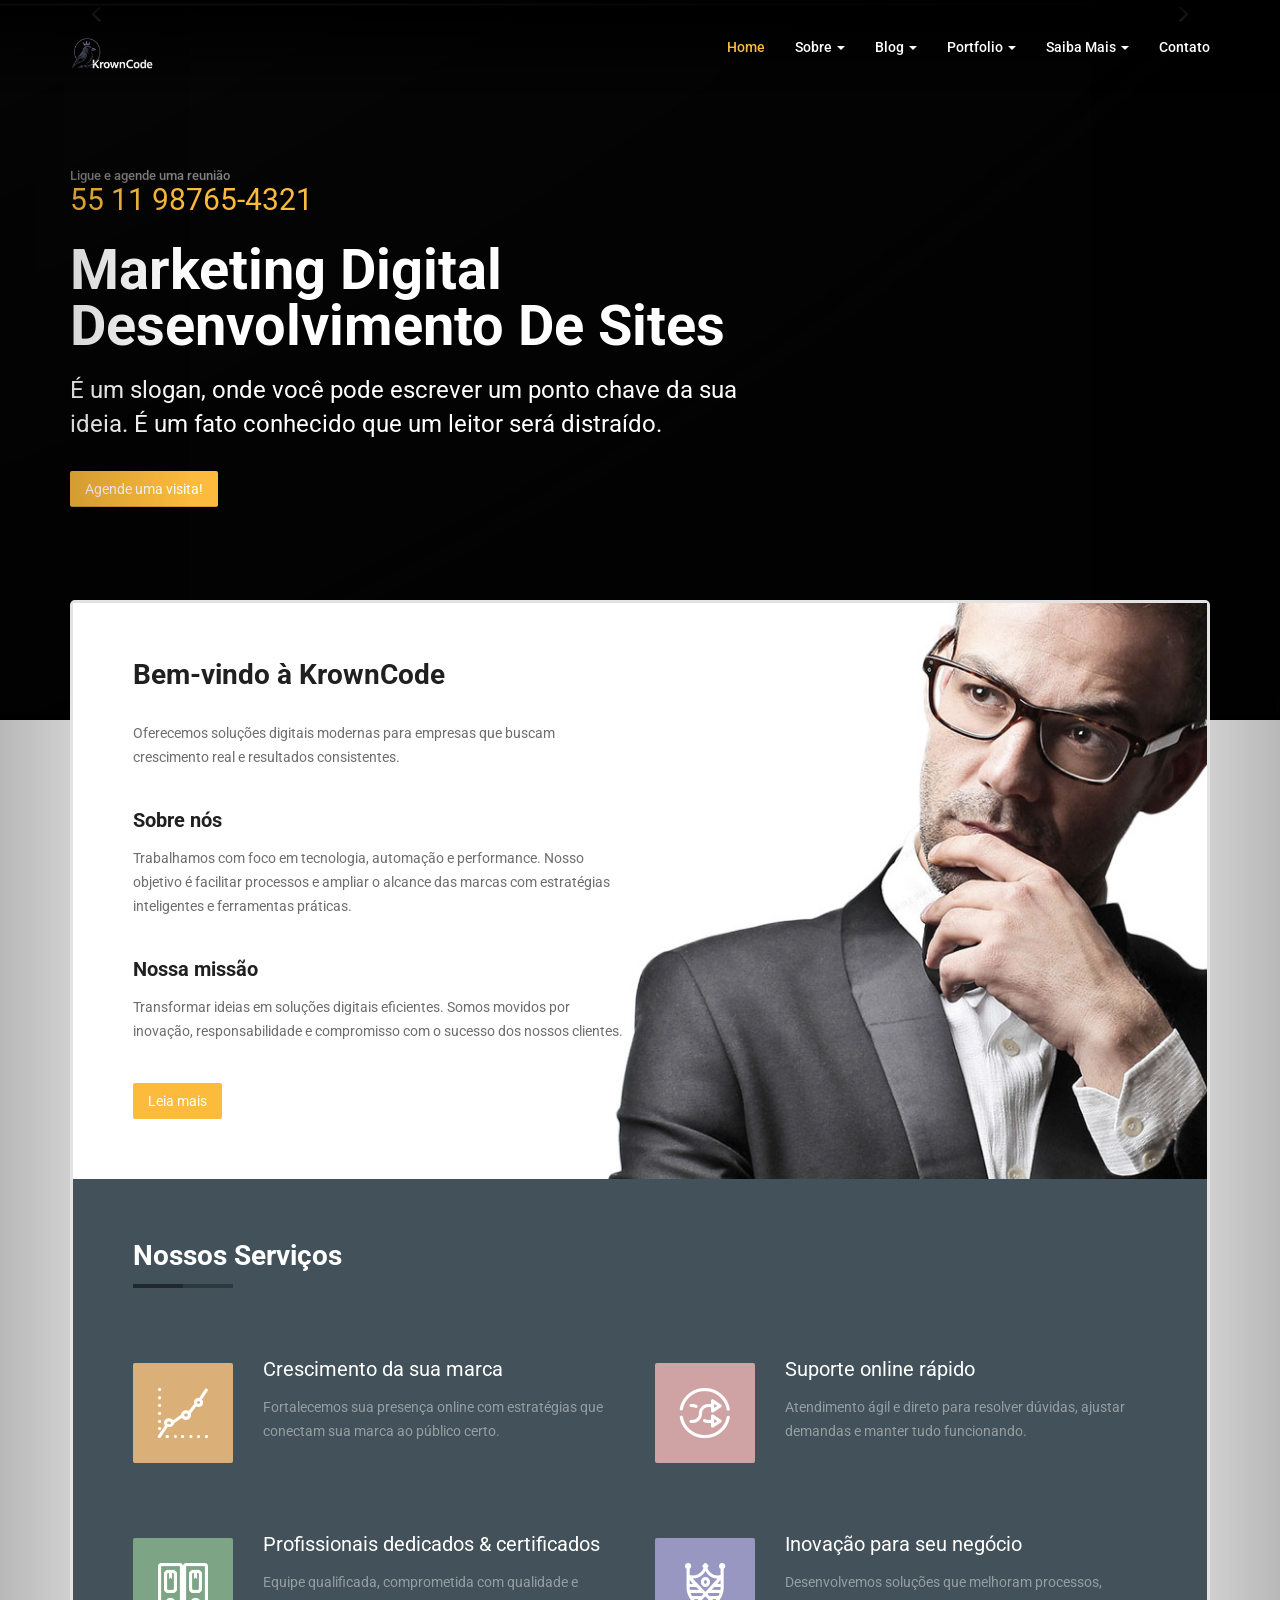
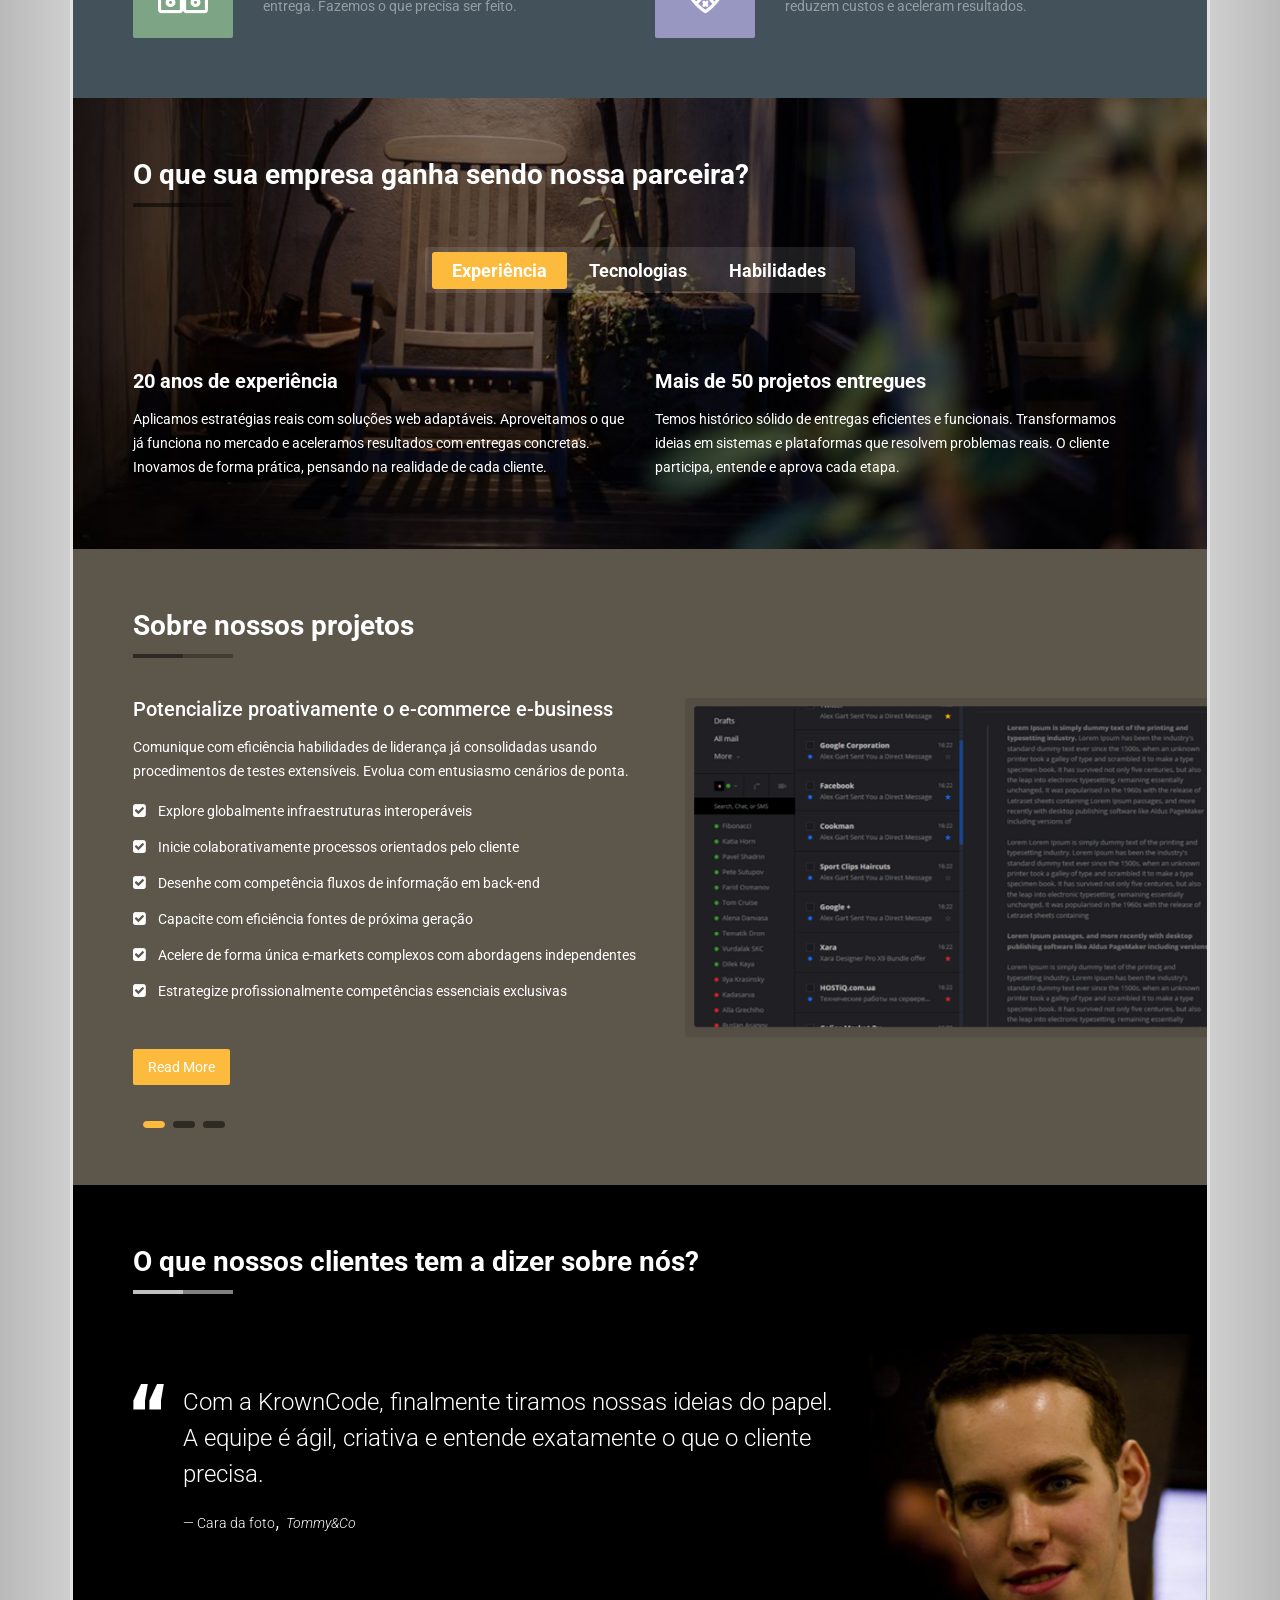
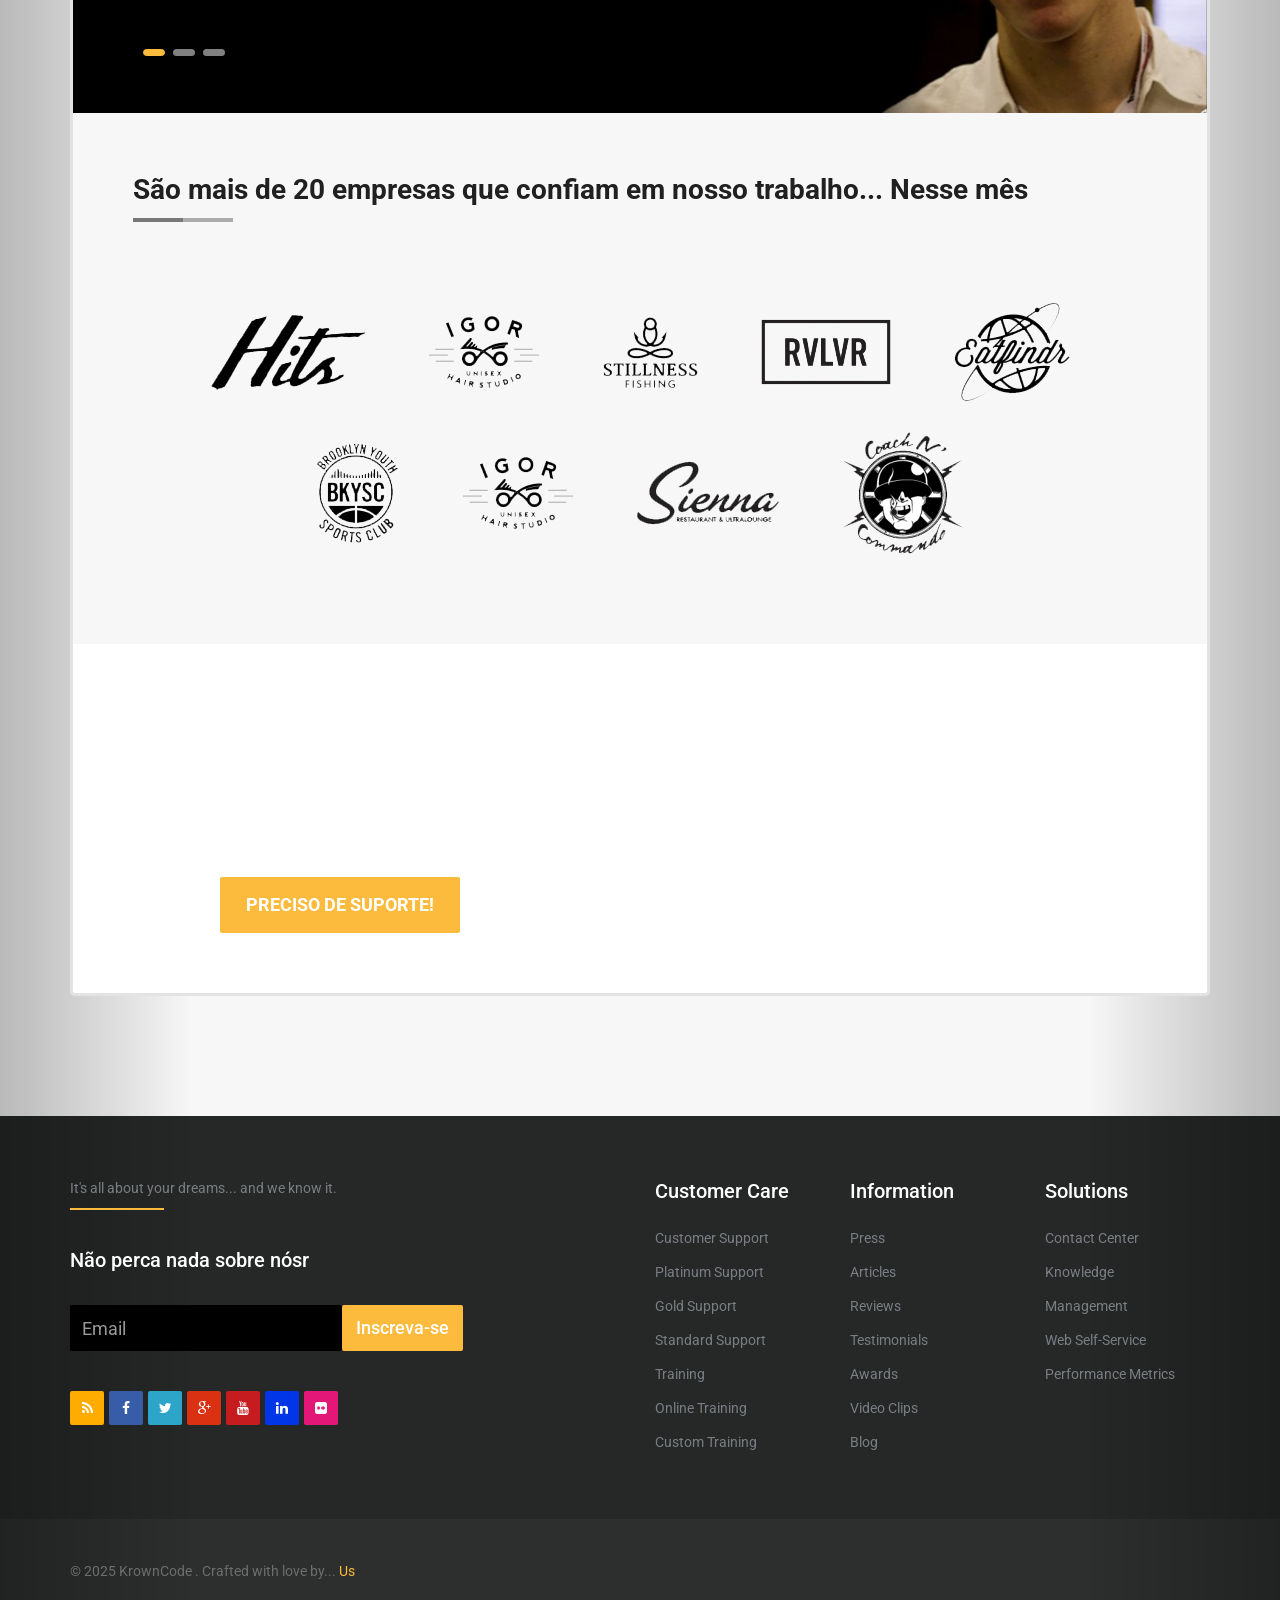
==== index.html @ 130c8750 "SomeThings" ====
<!DOCTYPE html>
<html lang="pt-br" class="no-js">

<head>
	<meta charset="utf-8">
	<meta http-equiv="X-UA-Compatible" content="IE=edge">
	<meta name="viewport" content="width=device-width, initial-scale=1">
	<meta name="description" content="">
	<meta name="author" content="">

	<title>KrownCode</title>
	<link rel="icon" type="image/png" href="img/logotop.ico">

	<!-- Bootstrap Core CSS -->
	<link href="css/bootstrap.min.css" rel="stylesheet">
	<!-- Web Fonts -->
	<link href='http://fonts.googleapis.com/css?family=Roboto:400,900,700,500,300' rel='stylesheet' type='text/css'>
	<!-- Flaticon CSS -->
	<link href="fonts/flaticon/flaticon.css" rel="stylesheet">
	<!-- font-awesome CSS -->
	<link href="css/font-awesome.min.css" rel="stylesheet">
	<!-- owl.carousel CSS -->
	<link href="owl-carousel/owl.carousel.css" rel="stylesheet">
	<link href="owl-carousel/owl.theme.css" rel="stylesheet">
	<!-- Offcanvas CSS -->
	<link href="css/hippo-off-canvas.css" rel="stylesheet">
	<!-- animate CSS -->
	<link href="css/animate.css" rel="stylesheet">
	<!-- Custom CSS -->
	<link href="css/style.css" rel="stylesheet">
	<!-- Responsive CSS -->
	<link href="css/responsive.css" rel="stylesheet">

	<script src="js/vendor/modernizr-2.8.1.min.js"></script>
	<!-- HTML5 Shim and Respond.js for IE8 support of HTML5 elements and media queries -->
	<!-- WARNING: Respond.js doesn't work if you view the page via file:// -->
	<!--[if lt IE 9]>
	    <script src="js/vendor/html5shim.js"></script>
	    <script src="js/vendor/respond.min.js"></script>
    <![endif]-->

</head>


<body>
	<div id="st-container" class="st-container">
		<div class="st-pusher">
			<div class="st-content">
				<div class="st-content-inner">
					<header>
						<nav class="navbar navbar-default navbar-fixed-top" role="navigation">
							<div class="container">
								<div class="navbar-header">
									<button type="button" class="navbar-toggle collapsed">
										<span class="sr-only">Toggle navigation</span>
										<span class="icon-bar"></span>
										<span class="icon-bar"></span>
										<span class="icon-bar"></span>
									</button>
									<!-- offcanvas-trigger-effects -->
									<h1 class="logo"><a class="navbar-brand" href="index.html"><img src="img/logo.png"
												alt=""></a></h1>
								</div>

								<!-- Collect the nav links, forms, and other content for toggling -->
								<div class="collapse navbar-collapse navbar-collapse">
									<ul class="nav navbar-nav navbar-right">
										<li class="active"><a href="index.html">Home</a></li>

										<li class="dropdown"><a href="#">Sobre <b class="caret"></b></a>
											<!-- submenu-wrapper -->
											<div class="submenu-wrapper submenu-wrapper-topbottom">
												<div class="submenu-inner  submenu-inner-topbottom">
													<ul class="dropdown-menu">
														<li><a href="about-us.html">Sobre nós</a></li>
													</ul>
												</div><!-- /.submenu-inner -->
											</div> <!-- /.submenu-wrapper -->
										</li>

										<li class="dropdown"><a href="#">Blog <b class="caret"></b></a>
											<!-- submenu-wrapper -->
											<div class="submenu-wrapper submenu-wrapper-topbottom">
												<div class="submenu-inner  submenu-inner-topbottom">
													<ul class="dropdown-menu">
														<li><a href="blog.html">Notícias</a></li>
														<li><a href="blog-single.html">Blog </a></li>
													</ul>
												</div><!-- /.submenu-inner -->
											</div> <!-- /.submenu-wrapper -->
										</li>

										<li class="dropdown"><a href="#">Portfolio <b class="caret"></b></a>
											<!-- submenu-wrapper -->
											<div class="submenu-wrapper submenu-wrapper-topbottom">
												<div class="submenu-inner  submenu-inner-topbottom">
													<ul class="dropdown-menu">
														<li><a href="portfolio-two.html">Nossos Projetos</a></li>
													</ul>
												</div><!-- /.submenu-inner -->
											</div> <!-- /.submenu-wrapper -->
										</li>


										<li class="dropdown"><a href="#">Saiba Mais <b class="caret"></b></a>
											<!-- submenu-wrapper -->
											<div class="submenu-wrapper submenu-wrapper-topbottom">
												<div class="submenu-inner  submenu-inner-topbottom">
													<ul class="dropdown-menu">
														<li><a href="job-page.html">Trabalhe Conosco</a></li>
														<li><a href="clients-page.html">Área do cliente</a></li>
														<li><a href="faq.html">Dúvidas Frequentes</a></li>
													</ul>
												</div><!-- /.submenu-inner -->
											</div> <!-- /.submenu-wrapper -->
										</li>
										<li><a href="contact.html">Contato</a></li>
									</ul>
								</div><!-- /.navbar-collapse -->
							</div><!-- /.container -->
						</nav>
					</header>


					<div id="x-corp-carousel" class="carousel slide hero-slide" data-ride="carousel">
						<!-- Indicators -->
						<ol class="carousel-indicators">
							<li data-target="#x-corp-carousel" data-slide-to="0" class="active"></li>
							<li data-target="#x-corp-carousel" data-slide-to="1"></li>
						</ol>

						<!-- Wrapper for slides -->
						<div class="carousel-inner" role="listbox">
							<div class="item active">
								<img src="img/slider-bg1.png" alt="Slide Principal">
								<!--Imagem do Slide-->

								<div class="container">
									<div class="carousel-caption">
										<small class="animated fadeIn">Ligue e agende uma reunião</small>
										<div class="phone animated lightSpeedIn">55 11 98765-4321</div>
										<h1 class="animated lightSpeedIn">Marketing digital <br>Desenvolvimento de sites
										</h1>

										<p class="lead animated lightSpeedIn">É um slogan, onde você pode escrever um
											ponto chave da sua ideia.
											É um fato conhecido que um leitor será distraído.</p>

										<a class="btn btn-primary animated lightSpeedIn" href="#">Agende uma visita!</a>
									</div>
									<!--.carousel-caption-->
								</div>
								<!--.container-->
							</div>
							<!--.item-->

							<div class="item">
								<img src="img/slider-bg2.png" alt="Slide Principal">
								<!--Imagem do Slide-->

								<div class="container">
									<div class="carousel-caption">

										<h1 class="animated bounceIn">Sistemas corporativos <br>Suporte dedicado</h1>

										<p class="lead animated bounceIn">É um slogan, onde você pode escrever um ponto
											chave da sua ideia.
											É um fato conhecido que um leitor será distraído.</p>
										<a class="btn btn-primary animated bounceIn" href="#">Agende uma visita!</a>
									</div>
									<!--.carousel-caption-->
								</div>
								<!--.container-->
							</div>
							<!--.item-->
						</div>


					</div>
					<!--.carousel-inner-->

					<!-- Controls -->
					<a class="left carousel-control" href="#x-corp-carousel" role="button" data-slide="prev">
						<i class="fa fa-angle-left" aria-hidden="true"></i>
						<span class="sr-only">Previous</span>
					</a>
					<a class="right carousel-control" href="#x-corp-carousel" role="button" data-slide="next">
						<i class="fa fa-angle-right" aria-hidden="true"></i>
						<span class="sr-only">Next</span>
					</a>
				</div>
				<!-- #x-corp-carousel-->


				<div class="container">
					<div class="content-wrapper">
						<section class="intro-wrapper">
							<div class="row">
								<div class="col-lg-6 col-md-8">
									<h2 class="wow fadeInDown">Bem-vindo à KrownCode</h2>
									<p class="wow fadeInDown">Oferecemos soluções digitais modernas para empresas
										que buscam crescimento real e resultados consistentes.</p>

									<h3 class="wow fadeInDown">Sobre nós</h3>
									<p class="wow fadeInDown">Trabalhamos com foco em tecnologia, automação e
										performance. Nosso objetivo é facilitar processos e ampliar o alcance das
										marcas com estratégias inteligentes e ferramentas práticas.</p>

									<h3 class="wow fadeInDown">Nossa missão</h3>
									<p class="wow fadeInDown">Transformar ideias em soluções digitais eficientes.
										Somos movidos por inovação, responsabilidade e compromisso com o sucesso dos
										nossos clientes.</p>

									<a class="btn btn-primary wow fadeInDown" href="#" role="button">Leia mais</a>
								</div>

								<div class="col-lg-6 col-md-4"></div>
							</div><!-- /.row -->
						</section><!-- /.intro-wrapper -->



						<section class="service-wrapper">
							<h2 class="section-title wow fadeInDown">Nossos Serviços</h2>
							<div class="row">
								<div class="col-md-6 wow fadeInRight">
									<div class="media">
										<a class="media-left" href="#">
											<span class="icon bg1 flaticon-increasing5"></span>
										</a>
										<div class="media-body">
											<h3 class="media-heading"><a href="#">Crescimento da sua marca</a></h3>
											<p>Fortalecemos sua presença online com estratégias que conectam sua
												marca ao público certo.</p>
										</div>
									</div>
								</div>

								<div class="col-md-6 wow fadeInRight">
									<div class="media">
										<a class="media-left" href="#">
											<span class="icon bg2 flaticon-syncing"></span>
										</a>
										<div class="media-body">
											<h3 class="media-heading"><a href="#">Suporte online rápido</a></h3>
											<p>Atendimento ágil e direto para resolver dúvidas, ajustar demandas e
												manter tudo funcionando.</p>
										</div>
									</div>
								</div>

								<div class="col-md-6 wow fadeInRight">
									<div class="media">
										<a class="media-left" href="#">
											<span class="icon bg3 flaticon-file24"></span>
										</a>
										<div class="media-body">
											<h3 class="media-heading"><a href="#">Profissionais dedicados &amp;
													certificados</a></h3>
											<p>Equipe qualificada, comprometida com qualidade e entrega. Fazemos o
												que precisa ser feito.</p>
										</div>
									</div>
								</div>

								<div class="col-md-6 wow fadeInRight">
									<div class="media">
										<a class="media-left" href="#">
											<span class="icon bg4 flaticon-royalty"></span>
										</a>
										<div class="media-body">
											<h3 class="media-heading"><a href="#">Inovação para seu negócio</a></h3>
											<p>Desenvolvemos soluções que melhoram processos, reduzem custos e
												aceleram resultados.</p>
										</div>
									</div>
								</div>
							</div>
						</section>


						<section class="advantages-wrapper">
							<h2 class="section-title wow fadeInDown">O que sua empresa ganha sendo nossa parceira?
							</h2>
							<div class="css-tab text-center">
								<!-- Abas -->
								<ul class="nav nav-tabs" role="tablist">
									<li class="active"><a href="#experiance" aria-controls="experiance" role="tab"
											data-toggle="tab">Experiência</a></li>
									<li><a href="#skills" aria-controls="skills" role="tab"
											data-toggle="tab">Tecnologias</a></li>
									<li><a href="#capabilities" aria-controls="capabilities" role="tab"
											data-toggle="tab">Habilidades</a></li>
								</ul>

								<!-- Conteúdo das Abas -->
								<div class="tab-content">
									<div role="tabpanel" class="tab-pane fade in active" id="experiance">
										<div class="row">
											<div class="col-sm-6 text-left experiance-tab-content wow fadeInLeft">
												<h3>20 anos de experiência</h3>
												<p>Aplicamos estratégias reais com soluções web adaptáveis.
													Aproveitamos o que já funciona no mercado e aceleramos
													resultados com entregas concretas. Inovamos de forma prática,
													pensando na realidade de cada cliente.</p>
											</div>

											<div class="col-sm-6 text-left experiance-tab-content wow fadeInRight">
												<h3>Mais de 50 projetos entregues</h3>
												<p>Temos histórico sólido de entregas eficientes e funcionais.
													Transformamos ideias em sistemas e plataformas que resolvem
													problemas reais. O cliente participa, entende e aprova cada
													etapa.</p>
											</div>
										</div>
									</div>

									<div role="tabpanel" class="tab-pane fade" id="skills">
										<div class="our-skill">
											<div class="row">
												<div class="col-md-3 col-sm-6">
													<div class="our-progress">
														<div class="chart" data-percent="73">
															<span class="percent">73</span>
														</div>
														<p>Integrações inteligentes</p>
													</div>
												</div>

												<div class="col-md-3 col-sm-6">
													<div class="our-progress">
														<div class="chart" data-percent="80">
															<span class="percent">80</span>
														</div>
														<p>Design responsivo</p>
													</div>
												</div>

												<div class="col-md-3 col-sm-6">
													<div class="our-progress">
														<div class="chart" data-percent="90">
															<span class="percent">90</span>
														</div>
														<p>Back-end robusto</p>
													</div>
												</div>

												<div class="col-md-3 col-sm-6">
													<div class="our-progress">
														<div class="chart" data-percent="70">
															<span class="percent">70</span>
														</div>
														<p>Automação de processos</p>
													</div>
												</div>
											</div>
										</div>
									</div>

									<div role="tabpanel" class="tab-pane fade" id="capabilities">
										<div class="row">
											<div class="col-md-6 col-xs-12 capability-tab-content">
												<div class="media">
													<div class="media-left">
														<img src="img/tab-capa-1.jpg" alt="">
													</div>
													<div class="media-body text-left">
														<h3 class="media-heading">Crescimento com soluções reais
														</h3>
														<p>Entregamos sistemas pensados para a realidade do seu
															negócio. Criamos soluções que otimizam tempo, reduzem
															erros e aumentam a produtividade.</p>
													</div>
												</div>
											</div>

											<div class="col-md-6 col-xs-12 capability-tab-content">
												<div class="media">
													<div class="media-left">
														<img src="img/tab-capa-2.jpg" alt="">
													</div>
													<div class="media-body text-left">
														<h3 class="media-heading">Resultados com tecnologia de
															verdade</h3>
														<p>Nossas entregas são voltadas para funcionalidade,
															segurança e facilidade de uso. Evitamos o supérfluo e
															focamos no que realmente faz diferença.</p>
													</div>
												</div>
											</div>
										</div>
									</div>
								</div>
							</div>
						</section>


						<section class="handover-wrapper">
							<h2 class="section-title wow fadeInDown">Sobre nossos projetos</h2>
							<div id="css-handover-carousel" class="carousel slide" data-ride="carousel">
								<!-- Indicators -->
								<ol class="carousel-indicators">
									<li data-target="#css-handover-carousel" data-slide-to="0" class="active"></li>
									<li data-target="#css-handover-carousel" data-slide-to="1"></li>
									<li data-target="#css-handover-carousel" data-slide-to="2"></li>
								</ol>

								<!-- Wrapper for slides -->
								<div class="carousel-inner" role="listbox">
									<div class="item active">
										<div class="row">
											<div class="col-md-6 col-md-push-6 wow fadeRight">
												<div class="handover-work-thumb">
													<img src="img/pr2.png" alt="">
												</div><!-- /.client-thumb -->
											</div><!-- /.col-md-6 -->

											<div class="col-md-6 col-md-pull-6 wow fadeInLeft">
												<div class="handover-project">
													<h3>Potencialize proativamente o e-commerce e-business</h3>
													<p>Comunique com eficiência habilidades de liderança já
														consolidadas usando procedimentos de testes extensíveis.
														Evolua com entusiasmo cenários de ponta.</p>

													<ul class="check-square">
														<li>Explore globalmente infraestruturas interoperáveis</li>
														<li>Inicie colaborativamente processos orientados pelo
															cliente</li>
														<li>Desenhe com competência fluxos de informação em back-end
														</li>
														<li>Capacite com eficiência fontes de próxima geração</li>
														<li>Acelere de forma única e-markets complexos com
															abordagens independentes</li>
														<li>Estrategize profissionalmente competências essenciais
															exclusivas</li>
													</ul>

													<a class="btn btn-primary" href="portfolio-single.html"
														role="button">Read More</a>
												</div><!-- /.handover-project -->
											</div><!-- /.col-md-6 -->
										</div><!-- /.row -->
									</div><!-- /.item -->
									<div class="item">
										<div class="row">
											<div class="col-md-6 col-md-push-6">
												<div class="handover-work-thumb">
													<img src="img/pr2.png" alt="">
												</div><!-- /.client-thumb -->
											</div><!-- /.col-md-6 -->

											<div class="col-md-6 col-md-pull-6">
												<div class="handover-project">
													<h3>Potencialize proativamente o e-commerce e-business</h3>
													<p>Comunique com eficiência habilidades de liderança já
														consolidadas usando procedimentos de testes extensíveis.
														Evolua com entusiasmo cenários de ponta.</p>

													<ul class="check-square">
														<li>Explore globalmente infraestruturas interoperáveis</li>
														<li>Inicie colaborativamente processos orientados pelo
															cliente</li>
														<li>Desenhe com competência fluxos de informação em back-end
														</li>
														<li>Capacite com eficiência fontes de próxima geração</li>
														<li>Acelere de forma única e-markets complexos com
															abordagens independentes</li>
														<li>Estrategize profissionalmente competências essenciais
															exclusivas</li>
													</ul>

													<a class="btn btn-primary" href="portfolio-single.html"
														role="button">Saiba Mais!</a>
												</div><!-- /.handover-project -->
											</div><!-- /.col-md-6 -->
										</div><!-- /.row -->
									</div><!-- /.item -->
									<div class="item">
										<div class="row">
											<div class="col-md-6 col-md-push-6">
												<div class="handover-work-thumb">
													<img src="img/pr2.png" alt="">
												</div><!-- /.client-thumb -->
											</div><!-- /.col-md-6 -->

											<div class="col-md-6 col-md-pull-6">
												<div class="handover-project">
													<h3>Potencialize proativamente o e-commerce e-business</h3>
													<p>Comunique com eficiência habilidades de liderança já
														consolidadas usando procedimentos de testes extensíveis.
														Evolua com entusiasmo cenários de ponta.</p>

													<ul class="check-square">
														<li>Explore globalmente infraestruturas interoperáveis</li>
														<li>Inicie colaborativamente processos orientados pelo
															cliente</li>
														<li>Desenhe com competência fluxos de informação em back-end
														</li>
														<li>Capacite com eficiência fontes de próxima geração</li>
														<li>Acelere de forma única e-markets complexos com
															abordagens independentes</li>
														<li>Estrategize profissionalmente competências essenciais
															exclusivas</li>
													</ul>

													<a class="btn btn-primary" href="portfolio-single.html"
														role="button">Saiba mais!</a>
												</div><!-- /.handover-project -->
											</div><!-- /.col-md-6 -->
										</div><!-- /.row -->
									</div><!-- /.item -->
								</div><!-- /.carousel-inner -->
							</div><!-- /.carousel -->
						</section>


						<section class="testimonial-wrapper">
							<h2 class="section-title wow fadeInDown">O que nossos clientes tem a dizer sobre nós?
							</h2>
							<div id="css-testimonial-carousel" class="carousel slide" data-ride="carousel">
								<!-- Indicators -->
								<ol class="carousel-indicators">
									<li data-target="#css-testimonial-carousel" data-slide-to="0" class="active">
									</li>
									<li data-target="#css-testimonial-carousel" data-slide-to="1"></li>
									<li data-target="#css-testimonial-carousel" data-slide-to="2"></li>
								</ol>

								<!-- Wrapper for slides -->
								<div class="carousel-inner">
									<div class="item active">
										<div class="row">
											<div class="col-md-8 col-sm-7 wow fadeInLeft">
												<div class="client-testimonial">
													<p>Com a KrownCode, finalmente tiramos nossas ideias do papel. A
														equipe é ágil, criativa e entende exatamente o que o cliente
														precisa.</p>
													<span class="client-name">Cara da foto</span>, <span
														class="client-org">Tommy&Co</span>
												</div>
											</div><!-- /.col-md-8 -->
											<div class="col-md-4 col-sm-5 wow fadeInRight">
												<div class="client-thumb">
													<img src="img/tm-4.jpg" alt="">
												</div><!-- /.client-thumb -->
											</div><!-- /.col-md-4 -->
										</div><!-- /.row -->
									</div><!-- /.item -->
									<div class="item">
										<div class="row">
											<div class="col-md-8 col-sm-7">
												<div class="client-testimonial">
													<p>Com a KrownCode, finalmente tiramos nossas ideias do papel. A
														equipe é ágil, criativa e entende exatamente o que o cliente
														precisa.</p>
													<span class="client-name">Cara da foto</span>, <span
														class="client-org">Casasbahia</span>
												</div>
											</div><!-- /.col-md-8 -->
											<div class="col-md-4 col-sm-5">
												<div class="client-thumb">
													<img src="img/tm-4.jpg" alt="">
												</div><!-- /.client-thumb -->
											</div><!-- /.col-md-4 -->
										</div><!-- /.row -->
									</div><!-- /.item -->
									<div class="item">
										<div class="row">
											<div class="col-md-8 col-sm-7">
												<div class="client-testimonial">
													<p>Com a KrownCode, finalmente tiramos nossas ideias do papel. A
														equipe é ágil, criativa e entende exatamente o que o cliente
														precisa.</p>
													<span class="client-name">Cara da foto</span>, <span
														class="client-org">Tamarindos 123</span>
												</div>
											</div><!-- /.col-md-8 -->
											<div class="col-md-4 col-sm-5">
												<div class="client-thumb">
													<img src="img/tm-4.jpg" alt="">
												</div><!-- /.client-thumb -->
											</div><!-- /.col-md-4 -->
										</div><!-- /.row -->
									</div><!-- /.item -->
								</div><!-- /.carousel-inner -->
							</div><!-- /.carousel -->
						</section><!-- /.testimonial-wrapper -->


						<section class="trusted-client-wrapper">
							<h2 class="section-title wow fadeInDown">São mais de 20 empresas que confiam em nosso
								trabalho... Nesse mês</h2>
							<ul class="partner-logo">
								<li class="wow zoomIn"><a href="#"><img src="img/partner/partner-logo-1.png" alt=""></a>
								</li>
								<li class="wow zoomIn"><a href="#"><img src="img/partner/partner-logo-2.png" alt=""></a>
								</li>
								<li class="wow zoomIn"><a href="#"><img src="img/partner/partner-logo-3.png" alt=""></a>
								</li>
								<li class="wow zoomIn"><a href="#"><img src="img/partner/partner-logo-4.png" alt=""></a>
								</li>
								<li class="wow zoomIn"><a href="#"><img src="img/partner/partner-logo-5.png" alt=""></a>
								</li>
								<li class="wow zoomIn"><a href="#"><img src="img/partner/partner-logo-6.png" alt=""></a>
								</li>
								<li class="wow zoomIn"><a href="#"><img src="img/partner/partner-logo-7.png" alt=""></a>
								</li>
								<li class="wow zoomIn"><a href="#"><img src="img/partner/partner-logo-8.png" alt=""></a>
								</li>
								<li class="wow zoomIn"><a href="#"><img src="img/partner/partner-logo-9.png" alt=""></a>
								</li>
							</ul>
						</section>



						<section class="support-wrapper">
							<div class="row">
								<div class="col-lg-8 col-lg-offset-1">
									<h2 class="wow fadeInDown">Suporte 24/7 aos nossos sistemas e sites</h2>
									<p class="wow fadeInDown">Não, você não está sozinho, muito menos seu negócio.
										Aproveite o final de semana, noite, feriado, enquanto nós trabalhamos para
										ter a certeza de que tudo irá funcionar a todo vapor, á todo momento.</p>

									<a class="btn btn-primary btn-lg wow fadeInDown" href="#">Preciso de
										suporte!</a>
								</div>
							</div>
						</section>
					</div><!-- /.content-wrapper -->
				</div><!-- /.container -->


				<section class="footer-widget-wrapper">
					<div class="container">
						<div class="row">
							<div class="col-md-6 col-sm-12">
								<div class="footer-widget">
									<p class="subcsribe-text wow fadeInDown">It's all about your dreams... and we
										know it.</p>

									<h3 class="wow fadeInDown">Não perca nada sobre nósr</h3>

									<form class="wow fadeInDown">
										<div class="form-group">
											<label class="sr-only" for="exampleInputEmail1">Seu E-mail</label>
											<input type="email" class="form-control" id="exampleInputEmail1"
												placeholder="Email">
										</div>
										<button type="submit" class="btn btn-primary">Inscreva-se</button>
									</form>

									<div class="social-link wow fadeInDown">
										<ul>
											<li><a href="#"><i class="fa fa-rss"></i></a></li>
											<li><a href="#"><i class="fa fa-facebook"></i></a></li>
											<li><a href="#"><i class="fa fa-twitter"></i></a></li>
											<li><a href="#"><i class="fa fa-google-plus"></i></a></li>
											<li><a href="#"><i class="fa fa-youtube"></i></a></li>
											<li><a href="#"><i class="fa fa-linkedin"></i></a></li>
											<li><a href="#"><i class="fa fa-flickr"></i></a></li>
										</ul>
									</div>
								</div><!-- /.footer-widget -->
							</div><!-- /.col-md-6 -->
							<div class="col-md-2 col-sm-4 col-xs-4">
								<div class="footer-widget">
									<h3 class="wow fadeInDown">Customer Care</h3>
									<ul class="wow fadeInDown">
										<li><a href="#">Customer Support</a></li>
										<li><a href="#">Platinum Support</a></li>
										<li><a href="#">Gold Support</a></li>
										<li><a href="#">Standard Support</a></li>
										<li><a href="#">Training</a></li>
										<li><a href="#">Online Training</a></li>
										<li><a href="#">Custom Training</a></li>
									</ul>
								</div><!-- /.footer-widget -->
							</div><!-- /.col-md-2 -->
							<div class="col-md-2 col-sm-4 col-xs-4">
								<div class="footer-widget">
									<h3 class="wow fadeInDown">Information</h3>
									<ul class="wow fadeInDown">
										<li><a href="#">Press</a></li>
										<li><a href="#">Articles</a></li>
										<li><a href="#">Reviews</a></li>
										<li><a href="#">Testimonials</a></li>
										<li><a href="#">Awards</a></li>
										<li><a href="#">Video Clips</a></li>
										<li><a href="#">Blog</a></li>
									</ul>
								</div><!-- /.footer-widget -->
							</div><!-- /.col-md-2 -->
							<div class="col-md-2 col-sm-4 col-xs-4">
								<div class="footer-widget">
									<h3 class="wow fadeInDown">Solutions</h3>
									<ul class="wow fadeInDown">
										<li><a href="#">Contact Center</a></li>
										<li><a href="#">Knowledge</a></li>
										<li><a href="#">Management</a></li>
										<li><a href="#">Web Self-Service</a></li>
										<li><a href="#">Performance Metrics</a></li>
									</ul>
								</div><!-- /.footer-widget -->
							</div><!-- /.col-md-2 -->
						</div><!-- /.row -->
					</div><!-- /.container -->
				</section>


				<footer class="footer-wrapper">
					<div class="container">
						<div class="row">
							<div class="col-md-12">
								<div class="copyright wow fadeInDown">
									<p> &copy; 2025 KrownCode . Crafted with love by... <a
											href="http://www.krowncode.com.br/">Us</a> </p>
								</div><!-- /.copyright -->
							</div><!-- /.col-md-12 -->
						</div><!-- /.row -->
					</div><!-- /.container -->
				</footer>
			</div> <!-- .st-content-inner -->
		</div> <!-- .st-content -->
	</div> <!-- .st-pusher -->


	<!-- ======== OFFCANVAS MENU ========= -->
	<div class="offcanvas-menu offcanvas-effect visible-xs">
		<button type="button" class="close" aria-hidden="true" data-toggle="offcanvas"
			id="off-canvas-close-btn">&times;</button>
		<h3>Menu</h3>
		<div>
			<div>
				<ul>
					<li><a href="#">Home</a>
						<ul>
							<li class="active"><a href="index.html"><i class="fa fa-home"></i> Home Style One</a>
							</li>
						</ul>
					</li>

					<li><a href="#">Sobre</a>
						<ul>
							<li><a href="about-us.html"><i class="fa fa-life-ring"></i> About Us</a></li>
						</ul>
					</li>

					<li><a href="#">Blog</a>
						<ul>
							<li><a href="blog.html"><i class="fa fa-pencil-square-o"></i> Blog Notícias</a></li>
							<li><a href="blog-single.html"><i class="fa fa-pencil"></i>Artigos</a></li>
						</ul>
					</li>

					<li><a href="#">Portfolio</a>
						<ul>
							<li><a href="portfolio-two.html"><i class="fa fa-magic"></i>Projetos</a></li>
						</ul>
					</li>


					<li><a href="#">Saiba Mais</a>
						<ul>
							<li><a href="job-page.html"><i class="fa fa-briefcase"></i>Trabalhe conosco</a></li>
							<li><a href="clients-page.html"><i class="fa fa-coffee"></i>Área do cliente</a></li>
							<li><a href="faq.html"><i class="fa fa-question-circle"></i>Perguntas Frequentes</a>
							</li>
						</ul>
					</li>


					<li><a href="#">Contact</a>
						<ul>
							<li><a href="contact.html"><i class="fa fa-envelope-o"></i> Contact</a></li>
						</ul>
					</li>
				</ul>
			</div>
		</div>
	</div><!-- .offcanvas-menu -->
	</div><!-- /st-container -->


	<!-- Preloader -->
	<div id="preloader">
		<div id="status">
			<div class="status-mes"></div>
		</div>
	</div>



	<!-- jQuery -->
	<script src="js/jquery.js"></script>
	<!-- Bootstrap Core JavaScript -->
	<script src="js/bootstrap.min.js"></script>
	<!-- wow.min.js -->
	<script src="js/wow.min.js"></script>
	<!-- owl-carousel -->
	<script src="owl-carousel/owl.carousel.min.js"></script>
	<!-- smoothscroll -->
	<script src="js/smoothscroll.js"></script>
	<!-- Offcanvas Menu -->
	<script src="js/hippo-offcanvas.js"></script>
	<!-- easypiechart -->
	<script src="js/jquery.easypiechart.min.js"></script>
	<!-- Scrolling Nav JavaScript -->
	<script src="js/jquery.easing.min.js"></script>
	<!-- Magnific-popup -->
	<script src="js/jquery.magnific-popup.min.js"></script>
	<!-- Shuffle.min js -->
	<script src="js/jquery.shuffle.min.js"></script>
	<!-- Custom Script -->
	<script src="js/scripts.js"></script>
</body>

</html>
---- fonts/flaticon/flaticon.css ----
@font-face {
	font-family: "Flaticon";
	src: url("flaticon.eot");
	src: url("flaticon.eot#iefix") format("embedded-opentype"),
	url("flaticon.woff") format("woff"),
	url("flaticon.ttf") format("truetype"),
	url("flaticon.svg") format("svg");
	font-weight: normal;
	font-style: normal;
}
[class^="flaticon-"]:before, [class*=" flaticon-"]:before,
[class^="flaticon-"]:after, [class*=" flaticon-"]:after {   
	font-family: Flaticon;
        font-size: 20px;
font-style: normal;
}.flaticon-amplified:before {
	content: "\e000";
}
.flaticon-arrow434:before {
	content: "\e001";
}
.flaticon-arrow435:before {
	content: "\e002";
}
.flaticon-arrow436:before {
	content: "\e003";
}
.flaticon-arrow437:before {
	content: "\e004";
}
.flaticon-arrowhead4:before {
	content: "\e005";
}
.flaticon-audio28:before {
	content: "\e006";
}
.flaticon-battery74:before {
	content: "\e007";
}
.flaticon-big80:before {
	content: "\e008";
}
.flaticon-big81:before {
	content: "\e009";
}
.flaticon-blank20:before {
	content: "\e00a";
}
.flaticon-camera43:before {
	content: "\e00b";
}
.flaticon-cassette7:before {
	content: "\e00c";
}
.flaticon-cinema13:before {
	content: "\e00d";
}
.flaticon-circular45:before {
	content: "\e00e";
}
.flaticon-circular46:before {
	content: "\e00f";
}
.flaticon-circular47:before {
	content: "\e010";
}
.flaticon-circular48:before {
	content: "\e011";
}
.flaticon-circular49:before {
	content: "\e012";
}
.flaticon-circular50:before {
	content: "\e013";
}
.flaticon-cloud102:before {
	content: "\e014";
}
.flaticon-cloudy12:before {
	content: "\e015";
}
.flaticon-coffee17:before {
	content: "\e016";
}
.flaticon-cogwheel8:before {
	content: "\e017";
}
.flaticon-compact8:before {
	content: "\e018";
}
.flaticon-compass39:before {
	content: "\e019";
}
.flaticon-connected8:before {
	content: "\e01a";
}
.flaticon-crop2:before {
	content: "\e01b";
}
.flaticon-cross39:before {
	content: "\e01c";
}
.flaticon-curve19:before {
	content: "\e01d";
}
.flaticon-diamond18:before {
	content: "\e01e";
}
.flaticon-document58:before {
	content: "\e01f";
}
.flaticon-dollar79:before {
	content: "\e020";
}
.flaticon-door7:before {
	content: "\e021";
}
.flaticon-double23:before {
	content: "\e022";
}
.flaticon-double24:before {
	content: "\e023";
}
.flaticon-downloading3:before {
	content: "\e024";
}
.flaticon-drawing4:before {
	content: "\e025";
}
.flaticon-empty20:before {
	content: "\e026";
}
.flaticon-eyes:before {
	content: "\e027";
}
.flaticon-fast10:before {
	content: "\e028";
}
.flaticon-fast11:before {
	content: "\e029";
}
.flaticon-file24:before {
	content: "\e02a";
}
.flaticon-film24:before {
	content: "\e02b";
}
.flaticon-fire13:before {
	content: "\e02c";
}
.flaticon-flag26:before {
	content: "\e02d";
}
.flaticon-flat10:before {
	content: "\e02e";
}
.flaticon-fluff1:before {
	content: "\e02f";
}
.flaticon-four26:before {
	content: "\e030";
}
.flaticon-full21:before {
	content: "\e031";
}
.flaticon-grocery10:before {
	content: "\e032";
}
.flaticon-half11:before {
	content: "\e033";
}
.flaticon-heart66:before {
	content: "\e034";
}
.flaticon-home62:before {
	content: "\e035";
}
.flaticon-huge3:before {
	content: "\e036";
}
.flaticon-increasing5:before {
	content: "\e037";
}
.flaticon-kings:before {
	content: "\e038";
}
.flaticon-letter11:before {
	content: "\e039";
}
.flaticon-light44:before {
	content: "\e03a";
}
.flaticon-lines:before {
	content: "\e03b";
}
.flaticon-low20:before {
	content: "\e03c";
}
.flaticon-magnification3:before {
	content: "\e03d";
}
.flaticon-maps5:before {
	content: "\e03e";
}
.flaticon-mathematical3:before {
	content: "\e03f";
}
.flaticon-microphone26:before {
	content: "\e040";
}
.flaticon-molecular:before {
	content: "\e041";
}
.flaticon-multiple18:before {
	content: "\e042";
}
.flaticon-music63:before {
	content: "\e043";
}
.flaticon-mute7:before {
	content: "\e044";
}
.flaticon-navigation8:before {
	content: "\e045";
}
.flaticon-newspaper8:before {
	content: "\e046";
}
.flaticon-no16:before {
	content: "\e047";
}
.flaticon-open89:before {
	content: "\e048";
}
.flaticon-open90:before {
	content: "\e049";
}
.flaticon-padlock18:before {
	content: "\e04a";
}
.flaticon-paint26:before {
	content: "\e04b";
}
.flaticon-paper43:before {
	content: "\e04c";
}
.flaticon-paper44:before {
	content: "\e04d";
}
.flaticon-personal5:before {
	content: "\e04e";
}
.flaticon-phone51:before {
	content: "\e04f";
}
.flaticon-picture10:before {
	content: "\e050";
}
.flaticon-plant10:before {
	content: "\e051";
}
.flaticon-play35:before {
	content: "\e052";
}
.flaticon-previous6:before {
	content: "\e053";
}
.flaticon-profile7:before {
	content: "\e054";
}
.flaticon-public5:before {
	content: "\e055";
}
.flaticon-rainy5:before {
	content: "\e056";
}
.flaticon-religion1:before {
	content: "\e057";
}
.flaticon-rewind22:before {
	content: "\e058";
}
.flaticon-rotating10:before {
	content: "\e059";
}
.flaticon-rotating9:before {
	content: "\e05a";
}
.flaticon-round30:before {
	content: "\e05b";
}
.flaticon-round31:before {
	content: "\e05c";
}
.flaticon-rounded25:before {
	content: "\e05d";
}
.flaticon-rounded26:before {
	content: "\e05e";
}
.flaticon-royalty:before {
	content: "\e05f";
}
.flaticon-scissors14:before {
	content: "\e060";
}
.flaticon-shopping63:before {
	content: "\e061";
}
.flaticon-signal21:before {
	content: "\e062";
}
.flaticon-simple47:before {
	content: "\e063";
}
.flaticon-small139:before {
	content: "\e064";
}
.flaticon-snowflake3:before {
	content: "\e065";
}
.flaticon-speech54:before {
	content: "\e066";
}
.flaticon-spring11:before {
	content: "\e067";
}
.flaticon-square51:before {
	content: "\e068";
}
.flaticon-square52:before {
	content: "\e069";
}
.flaticon-square53:before {
	content: "\e06a";
}
.flaticon-square54:before {
	content: "\e06b";
}
.flaticon-square55:before {
	content: "\e06c";
}
.flaticon-square56:before {
	content: "\e06d";
}
.flaticon-square57:before {
	content: "\e06e";
}
.flaticon-stop20:before {
	content: "\e06f";
}
.flaticon-sun30:before {
	content: "\e070";
}
.flaticon-syncing:before {
	content: "\e071";
}
.flaticon-telephone63:before {
	content: "\e072";
}
.flaticon-trash27:before {
	content: "\e073";
}
.flaticon-triangle14:before {
	content: "\e074";
}
.flaticon-tshirt14:before {
	content: "\e075";
}
.flaticon-umbrella14:before {
	content: "\e076";
}
.flaticon-user73:before {
	content: "\e077";
}
.flaticon-wide6:before {
	content: "\e078";
}
.flaticon-world29:before {
	content: "\e079";
}
---- css/hippo-off-canvas.css ----
.hippo-offcanvas-wrapper,
.hippo-offcanvas-pusher,
.hippo-offcanvas-contents {
    height : 100%;
}

.hippo-offcanvas-contents {
      /* overflow-y : scroll;
   background : #f3efe0; */
}

.hippo-offcanvas-open .hippo-offcanvas-contents,
.hippo-offcanvas-open .hippo-offcanvas-contents-inner {

}

.hippo-offcanvas-html-open, .hippo-offcanvas-body-open{
    height: 100%
}

.hippo-offcanvas-contents,
.hippo-offcanvas-contents-inner {
    position : relative;
}

.hippo-offcanvas-wrapper {
    position : relative;
    overflow : hidden;
}

.hippo-offcanvas-pusher {
    position           : relative;
    left               : 0;
    z-index            : 99;
    height             : 100%;
    -webkit-transition : -webkit-transform 0.5s;
    -moz-transition : -moz-transform 0.5s;
    -ms-transition : -ms-transform 0.5s;
    -o-transition : -o-transform 0.5s;
    transition         : transform 0.5s;
}

.hippo-offcanvas-pusher::after {
    position           : absolute;
    top                : 0;
    right              : 0;
    width              : 0;
    height             : 0;
    background         : rgba(0, 0, 0, 0.5);
    content            : '';
    opacity            : 0;
    -webkit-transition : opacity 0.5s, width 0.1s 0.5s, height 0.1s 0.5s;
    -moz-transition : opacity 0.5s, width 0.1s 0.5s, height 0.1s 0.5s;
    -o-transition : opacity 0.5s, width 0.1s 0.5s, height 0.1s 0.5s;
    transition         : opacity 0.5s, width 0.1s 0.5s, height 0.1s 0.5s;
    z-index: 999;
}

.hippo-offcanvas-open .hippo-offcanvas-pusher::after {
    width              : 100%;
    height             : 100%;
    opacity            : 1;
    -webkit-transition : opacity 0.5s;
    -moz-transition : opacity 0.5s;
    -o-transition : opacity 0.5s;
    transition         : opacity 0.5s;
}

.hippo-offcanvas-container {
    position           : absolute;
    top                : 0;
    left               : 0;
    z-index            : 100;
    visibility         : hidden;
    width              : 300px;
    height             : 100%;
    background         : #27272C; /* Will Change */
    -webkit-transition : all 0.5s;
    -moz-transition : all 0.5s;
    -o-transition : all 0.5s;
    transition         : all 0.5s;
}

.hippo-offcanvas-container::after {
    position           : absolute;
    top                : 0;
    right              : 0;
    width              : 100%;
    height             : 100%;
    background         : rgba(0, 0, 0, 0.5);
    content            : '';
    opacity            : 1;
    -webkit-transition : opacity 0.5s;
    -moz-transition : opacity 0.5s;
    -o-transition : opacity 0.5s;
    transition         : opacity 0.5s;
}

.hippo-offcanvas-open .hippo-offcanvas-container::after {
    width              : 0;
    height             : 0;
    opacity            : 0;
    -webkit-transition : opacity 0.5s, width 0.1s 0.5s, height 0.1s 0.5s;
    -moz-transition : opacity 0.5s, width 0.1s 0.5s, height 0.1s 0.5s;
    -o-transition : opacity 0.5s, width 0.1s 0.5s, height 0.1s 0.5s;
    transition         : opacity 0.5s, width 0.1s 0.5s, height 0.1s 0.5s;
}

.hippo-offcanvas-container > div {
    overflow-y : scroll;
    overflow-x : hidden;
    height     : calc(100% - 45px);
   /* visibility : hidden;    Remove or Comments for windows scroll */
}

.hippo-offcanvas-container > div > div {
    visibility : visible;
}

.hippo-offcanvas-left .hippo-offcanvas-container {
    left : 0;
}

.hippo-offcanvas-right .hippo-offcanvas-container {
    left  : auto;
    right : 0;
}

/* Individual effects */

/*
 Effect 1: Slide in on top
 Name: slide-in-on-top
*/

.hippo-offcanvas-left.slide-in-on-top.hippo-offcanvas-open .hippo-offcanvas-container,
.hippo-offcanvas-right.slide-in-on-top.hippo-offcanvas-open .hippo-offcanvas-container {
    visibility        : visible;
    -webkit-transform : translate3d(0, 0, 0);
    -moz-transform : translate3d(0, 0, 0);
    -ms-transform : translate(0, 0);
    -o-transform : translate3d(0, 0, 0);
    transform         : translate3d(0, 0, 0);
}

.hippo-offcanvas-left.slide-in-on-top .hippo-offcanvas-container {
    -webkit-transform : translate3d(-100%, 0, 0);
    -moz-transform : translate3d(-100%, 0, 0);
    -ms-transform : translate(-100%, 0);
    -o-transform : translate3d(-100%, 0, 0);
    transform         : translate3d(-100%, 0, 0);
}

.hippo-offcanvas-right.slide-in-on-top .hippo-offcanvas-container {
    -webkit-transform : translate3d(100%, 0, 0);
    -moz-transform : translate3d(100%, 0, 0);
    -ms-transform : translate(100%, 0);
    -o-transform : translate3d(100%, 0, 0);
    transform         : translate3d(100%, 0, 0);
}

.slide-in-on-top .hippo-offcanvas-container::after {
    display : none;
}

/* Effect 2: Reveal : done */

.hippo-offcanvas-left.reveal.hippo-offcanvas-open .hippo-offcanvas-pusher {
    -webkit-transform : translate3d(300px, 0, 0);
    -moz-transform : translate3d(300px, 0, 0);
    -ms-transform : translate(300px, 0);
    -o-transform : translate3d(300px, 0, 0);
    transform         : translate3d(300px, 0, 0);
}

.hippo-offcanvas-right.reveal.hippo-offcanvas-open .hippo-offcanvas-pusher {
    -webkit-transform : translate3d(-300px, 0, 0);
    -moz-transform : translate3d(-300px, 0, 0);
    -ms-transform : translate(-300px, 0);
    -o-transform : translate3d(-300px, 0, 0);
    transform         : translate3d(-300px, 0, 0);
}

.reveal .hippo-offcanvas-container {
    z-index : 0;
    visibility: hidden;
    opacity: 0;
}

.reveal.hippo-offcanvas-open .hippo-offcanvas-container {
   
    z-index : 1;
    visibility: visible;
    opacity: 1;
    -webkit-transition : -webkit-transform 0.5s;
    -moz-transition : -moz-transform 0.5s;
    -ms-transition : -ms-transform 0.5s;
    -o-transition : -o-transform 0.5s;
    transition         : transform 0.5s;
}

.reveal .hippo-offcanvas-container::after {
    display : none;
}

/* Effect 3: Push done */

.hippo-offcanvas-left.push-down.hippo-offcanvas-open .hippo-offcanvas-pusher {
    -webkit-transform : translate3d(300px, 0, 0);
    -moz-transform : translate3d(300px, 0, 0);
    -ms-transform : translate(300px, 0);
    -o-transform : translate3d(300px, 0, 0);
    transform         : translate3d(300px, 0, 0);
}

.hippo-offcanvas-right.push-down.hippo-offcanvas-open .hippo-offcanvas-pusher {
    -webkit-transform : translate3d(-300px, 0, 0);
    -moz-transform : translate3d(-300px, 0, 0);
    -ms-transform : translate(-300px, 0);
    -o-transform : translate3d(-300px, 0, 0);
    transform         : translate3d(-300px, 0, 0);
}

.hippo-offcanvas-left.push-down .hippo-offcanvas-container {
    -webkit-transform : translate3d(-100%, 0, 0);
    -moz-transform : translate3d(-100%, 0, 0);
    -ms-transform : translate(-100%, 0);
    -o-transform : translate3d(-100%, 0, 0);
    transform         : translate3d(-100%, 0, 0);
}

.hippo-offcanvas-right.push-down .hippo-offcanvas-container {
    -webkit-transform : translate3d(100%, 0, 0);
    -moz-transform : translate3d(100%, 0, 0);
    -ms-transform : translate(100%, 0);
    -o-transform : translate3d(100%, 0, 0);
    transform         : translate3d(100%, 0, 0);
}

.push-down.hippo-offcanvas-open .hippo-offcanvas-container {
    visibility         : visible;
    -webkit-transition : -webkit-transform 0.5s;
    -moz-transition : -moz-transform 0.5s;
    -ms-transition : -ms-transform 0.5s;
    -o-transition : -o-transform 0.5s;
    transition         : transform 0.5s;
}

.push-down .hippo-offcanvas-container::after {
    display : none;
}

/* Effect 4: Slide along : done*/

.hippo-offcanvas-left.slide-along.hippo-offcanvas-open .hippo-offcanvas-pusher {
    -webkit-transform : translate3d(300px, 0, 0);
    -moz-transform : translate3d(300px, 0, 0);
    -ms-transform : translate(300px, 0, 0);
    -o-transform : translate3d(300px, 0, 0);
    transform         : translate3d(300px, 0, 0);
}

.hippo-offcanvas-right.slide-along.hippo-offcanvas-open .hippo-offcanvas-pusher {
    -webkit-transform : translate3d(-300px, 0, 0);
    -moz-transform : translate3d(-300px, 0, 0);
    -ms-transform : translate(-300px, 0);
    -o-transform : translate3d(-300px, 0, 0);
    transform         : translate3d(-300px, 0, 0);
}

.hippo-offcanvas-left.slide-along .hippo-offcanvas-container {
    z-index           : 1;
    -webkit-transform : translate3d(-50%, 0, 0);
    -moz-transform : translate3d(-50%, 0, 0);
    -ms-transform : translate(-50%, 0);
    -o-transform : translate3d(-50%, 0, 0);
    transform         : translate3d(-50%, 0, 0);
}

.hippo-offcanvas-right.slide-along .hippo-offcanvas-container {
    z-index           : 1;
    -webkit-transform : translate3d(50%, 0, 0);
    -moz-transform : translate3d(50%, 0, 0);
    -ms-transform : translate(50%, 0);
    -o-transform : translate3d(50%, 0, 0);
    transform         : translate3d(50%, 0, 0);
}

.slide-along.hippo-offcanvas-open .hippo-offcanvas-container {
    visibility         : visible;
    -webkit-transition : -webkit-transform 0.5s;
    -moz-transition : -webkit-transform 0.5s;
    -ms-transition : -webkit-transform 0.5s;
    -o-transition : -webkit-transform 0.5s;
    transition         : transform 0.5s;
    -webkit-transform  : translate3d(0, 0, 0);
    -moz-transform  : translate3d(0, 0, 0);
    -ms-transform  : translate(0, 0);
    -o-transform  : translate3d(0, 0, 0);
    transform          : translate3d(0, 0, 0);
}

.slide-along .hippo-offcanvas-container::after {
    display : none;
}

/* Effect 5: Reverse slide out  done */
.hippo-offcanvas-left.reverse-slide-out.hippo-offcanvas-open .hippo-offcanvas-pusher {
    -webkit-transform : translate3d(300px, 0, 0);
    -moz-transform : translate3d(300px, 0, 0);
    -ms-transform : translate(300px, 0);
    -o-transform : translate3d(300px, 0, 0);
    transform         : translate3d(300px, 0, 0);
}

.hippo-offcanvas-right.reverse-slide-out.hippo-offcanvas-open .hippo-offcanvas-pusher {
    -webkit-transform : translate3d(-300px, 0, 0);
    -moz-transform : translate3d(-300px, 0, 0);
    -ms-transform : translate(-300px, 0);
    -o-transform : translate3d(-300px, 0, 0);
    transform         : translate3d(-300px, 0, 0);
}

.hippo-offcanvas-left.reverse-slide-out .hippo-offcanvas-container {
    z-index           : 1;
    -webkit-transform : translate3d(50%, 0, 0);
    -moz-transform : translate3d(50%, 0, 0);
    -ms-transform : translate(50%, 0);
    -o-transform : translate3d(50%, 0, 0);
    transform         : translate3d(50%, 0, 0);
}

.hippo-offcanvas-right.reverse-slide-out .hippo-offcanvas-container {
    z-index           : 1;
    -webkit-transform : translate3d(-50%, 0, 0);
    -moz-transform : translate3d(-50%, 0, 0);
    -ms-transform : translate(-50%, 0);
    -o-transform : translate3d(-50%, 0, 0);
    transform         : translate3d(-50%, 0, 0);
}

.reverse-slide-out.hippo-offcanvas-open .hippo-offcanvas-container {
    visibility         : visible;
    -webkit-transition : -webkit-transform 0.5s;
    -moz-transition : -moz-transform 0.5s;
    -ms-transition : -ms-transform 0.5s;
    -o-transition : -o-transform 0.5s;
    transition         : transform 0.5s;
    -webkit-transform  : translate3d(0, 0, 0);
    -moz-transform  : translate3d(0, 0, 0);
    -ms-transform  : translate(0, 0);
    -o-transform  : translate3d(0, 0, 0);
    transform          : translate3d(0, 0, 0);
}

/* Effect 6: Rotate pusher   done */

.rotate-pusher.hippo-offcanvas-wrapper {
    -webkit-perspective : 1500px;
    -moz-perspective : 1500px;
    -ms-perspective : 1500px;
    -o-perspective : 1500px;
    perspective         : 1500px;
}

.hippo-offcanvas-left.rotate-pusher .hippo-offcanvas-pusher {
    -webkit-transform-origin : 0% 50%;
    -moz-transform-origin : 0% 50%;
    -ms-transform-origin : 0% 50%;
    -o-transform-origin : 0% 50%;
    transform-origin         : 0% 50%;
    -webkit-perspective      : 1200px;
    -moz-perspective      : 1200px;
    -ms-perspective      : 1200px;
    -o-perspective      : 1200px;
    perspective              : 1200px;

    /* -webkit-transform-style  : preserve-3d;
     transform-style          : preserve-3d;*/
}

.hippo-offcanvas-right.rotate-pusher .hippo-offcanvas-pusher {
    -webkit-transform-origin : 100% 50%;
    -moz-transform-origin : 100% 50%;
    -ms-transform-origin : 100% 50%;
    -o-transform-origin : 100% 50%;
    transform-origin         : 100% 50%;

    -webkit-perspective      : 1200px;
    -moz-perspective      : 1200px;
    -ms-perspective      : 1200px;
    -o-perspective      : 1200px;
    perspective              : 1200px;

    /*-webkit-transform-style  : preserve-3d;
    transform-style          : preserve-3d;*/
}

.hippo-offcanvas-left.rotate-pusher.hippo-offcanvas-open .hippo-offcanvas-pusher {
    -webkit-transform : translate3d(300px, 0, 0) rotateY(-15deg);
    -moz-transform : translate3d(300px, 0, 0) rotateY(-15deg);
    -ms-transform : translate3d(300px, 0, 0) rotateY(-15deg);
    -o-transform : translate3d(300px, 0, 0) rotateY(-15deg);
    transform         : translate3d(300px, 0, 0) rotateY(-15deg);
}

.hippo-offcanvas-right.rotate-pusher.hippo-offcanvas-open .hippo-offcanvas-pusher {
    -webkit-transform : translate3d(-300px, 0, 0) rotateY(15deg);
    -moz-transform : translate3d(-300px, 0, 0) rotateY(15deg);
    -ms-transform : translate3d(-300px, 0, 0) rotateY(15deg);
    -o-transform : translate3d(-300px, 0, 0) rotateY(15deg);
    transform         : translate3d(-300px, 0, 0) rotateY(15deg);
}

.hippo-offcanvas-left.rotate-pusher .hippo-offcanvas-container {
    -webkit-transform        : translate3d(-100%, 0, 0);
    -moz-transform        : translate3d(-100%, 0, 0);
    -ms-transform        : translate(-100%, 0);
    -o-transform        : translate3d(-100%, 0, 0);
    transform                : translate3d(-100%, 0, 0);
    -webkit-transform-origin : 100%;
    -moz-transform-origin : 100%;
    -ms-transform-origin : 100%;
    -o-transform-origin : 100%;
    transform-origin         : 100%;
    -webkit-transform-style  : preserve-3d;
    -moz-transform-style  : preserve-3d;
    -ms-transform-style  : preserve-3d;
    -o-transform-style  : preserve-3d;
    transform-style          : preserve-3d;
}

.hippo-offcanvas-right.rotate-pusher .hippo-offcanvas-container {
    -webkit-transform        : translate3d(100%, 0, 0);
    -moz-transform        : translate3d(100%, 0, 0);
    -ms-transform        : translate(100%, 0);
    -o-transform        : translate3d(100%, 0, 0);
    transform                : translate3d(100%, 0, 0);
    -webkit-transform-origin : 0%;
    -moz-transform-origin : 0%;
    -ms-transform-origin : 0%;
    -o-transform-origin : 0%;
    transform-origin         : 0%;
    -webkit-transform-style  : preserve-3d;
    -moz-transform-style  : preserve-3d;
    -ms-transform-style  : preserve-3d;
    -o-transform-style  : preserve-3d;
    transform-style          : preserve-3d;
}

.hippo-offcanvas-left.rotate-pusher.hippo-offcanvas-open .hippo-offcanvas-container {
    visibility        : visible;
    -webkit-transform : translate3d(-100%, 0, 0) rotateY(15deg);
    -moz-transform : translate3d(-100%, 0, 0) rotateY(15deg);
    -ms-transform : translate3d(-100%, 0, 0) rotateY(15deg);
    -o-transform : translate3d(-100%, 0, 0) rotateY(15deg);
    transform         : translate3d(-100%, 0, 0) rotateY(15deg);
}

.hippo-offcanvas-right.rotate-pusher.hippo-offcanvas-open .hippo-offcanvas-container {
    visibility        : visible;

    -webkit-transform : translate3d(100%, 0, 0) rotateY(-15deg);
    -moz-transform : translate3d(100%, 0, 0) rotateY(-15deg);
    -ms-transform : translate3d(100%, 0, 0) rotateY(-15deg);
    -o-transform : translate3d(100%, 0, 0) rotateY(-15deg);
    transform         : translate3d(100%, 0, 0) rotateY(-15deg);
}

.rotate-pusher .hippo-offcanvas-container::after {
    display : none;
}

/* Effect 7: 3D rotate in done */

.hippo-offcanvas-left.three-d-rotate-in.hippo-offcanvas-wrapper {
    -webkit-perspective        : 1500px;
    -moz-perspective        : 1500px;
    -ms-perspective        : 1500px;
    -o-perspective        : 1500px;
    perspective                : 1500px;
    -webkit-perspective-origin : 0% 50%;
    -mos-perspective-origin : 0% 50%;
    -ms-perspective-origin : 0% 50%;
    -o-perspective-origin : 0% 50%;
    perspective-origin         : 0% 50%;
}

.hippo-offcanvas-right.three-d-rotate-in.hippo-offcanvas-wrapper {
    -webkit-perspective        : 1500px;
    -moz-perspective        : 1500px;
    -ms-perspective        : 1500px;
    -o-perspective        : 1500px;
    perspective                : 1500px;
    -webkit-perspective-origin : 100% 50%;
    -moz-perspective-origin : 100% 50%;
    -ms-perspective-origin : 100% 50%;
    -o-perspective-origin : 100% 50%;
    perspective-origin         : 100% 50%;
}

.three-d-rotate-in .hippo-offcanvas-pusher {
    -webkit-transform-style : preserve-3d;
    -moz-transform-style : preserve-3d;
    -ms-transform-style : preserve-3d;
    -o-transform-style : preserve-3d;
    transform-style         : preserve-3d;
}

.hippo-offcanvas-left.three-d-rotate-in.hippo-offcanvas-open .hippo-offcanvas-pusher {
    -webkit-transform : translate3d(300px, 0, 0);
    -moz-transform : translate3d(300px, 0, 0);
    -ms-transform : translate(300px, 0);
    -o-transform : translate3d(300px, 0, 0);
    transform         : translate3d(300px, 0, 0);
}

.hippo-offcanvas-right.three-d-rotate-in.hippo-offcanvas-open .hippo-offcanvas-pusher {
    -webkit-transform : translate3d(-300px, 0, 0);
    -moz-transform : translate3d(-300px, 0, 0);
    -ms-transform : translate(-300px, 0);
    -o-transform : translate3d(-300px, 0, 0);
    transform         : translate3d(-300px, 0, 0);
}

.hippo-offcanvas-left.three-d-rotate-in .hippo-offcanvas-container {
    -webkit-transform        : translate3d(-100%, 0, 0) rotateY(-90deg);
    -moz-transform        : translate3d(-100%, 0, 0) rotateY(-90deg);
    -ms-transform        : translate(-100%, 0) rotateY(-90deg);
    -o-transform        : translate3d(-100%, 0, 0) rotateY(-90deg);
    transform                : translate3d(-100%, 0, 0) rotateY(-90deg);
    -webkit-transform-origin : 100% 50%;
    -moz-transform-origin : 100% 50%;
    -ms-transform-origin : 100% 50%;
    -o-transform-origin : 100% 50%;
    transform-origin         : 100% 50%;
    /* -webkit-transform-style  : preserve-3d;
     transform-style          : preserve-3d;*/
}

.hippo-offcanvas-right.three-d-rotate-in .hippo-offcanvas-container {
    -webkit-transform        : translate3d(100%, 0, 0) rotateY(90deg);
    -moz-transform        : translate3d(100%, 0, 0) rotateY(90deg);
    -ms-transform        : translate(100%, 0) rotateY(90deg);
    -o-transform        : translate3d(100%, 0, 0) rotateY(90deg);
    transform                : translate3d(100%, 0, 0) rotateY(90deg);
    -webkit-transform-origin : 0% 50%;
    -moz-transform-origin : 0% 50%;
    -ms-transform-origin : 0% 50%;
    -o-transform-origin : 0% 50%;
    transform-origin         : 0% 50%;
    /* -webkit-transform-style  : preserve-3d;
     transform-style          : preserve-3d;*/
}

.hippo-offcanvas-left.three-d-rotate-in.hippo-offcanvas-open .hippo-offcanvas-container {
    visibility         : visible;
    -webkit-transition : -webkit-transform 0.5s;
    -moz-transition : -moz-transform 0.5s;
    -ms-transition : -ms-transform 0.5s;
    -o-transition : -o-transform 0.5s;
    transition         : transform 0.5s;
    -webkit-transform  : translate3d(-100%, 0, 0) rotateY(0deg);
    -mos-transform  : translate3d(-100%, 0, 0) rotateY(0deg);
    -ms-transform  : translate(-100%, 0) rotateY(0deg);
    -o-transform  : translate3d(-100%, 0, 0) rotateY(0deg);
    transform          : translate3d(-100%, 0, 0) rotateY(0deg);
}

.hippo-offcanvas-right.three-d-rotate-in.hippo-offcanvas-open .hippo-offcanvas-container {
    visibility         : visible;
    -webkit-transition : -webkit-transform 0.5s;
    -moz-transition : -moz-transform 0.5s;
    -ms-transition : -ms-transform 0.5s;
    -o-transition : -o-transform 0.5s;
    transition         : transform 0.5s;
    -webkit-transform  : translate3d(100%, 0, 0) rotateY(0deg);
    -moz-transform  : translate3d(100%, 0, 0) rotateY(0deg);
    -ms-transform  : translate(100%, 0) rotateY(0deg);
    -o-transform  : translate3d(100%, 0, 0) rotateY(0deg);
    transform    : translate3d(100%, 0, 0) rotateY(0deg);
}

/* Effect 8: 3D rotate out  done */

.hippo-offcanvas-left.three-d-rotate-out.hippo-offcanvas-wrapper {
    -webkit-perspective        : 1500px;
    -moz-perspective        : 1500px;
    -ms-perspective        : 1500px;
    -o-perspective        : 1500px;
    perspective                : 1500px;
    -webkit-perspective-origin : 0% 50%;
    -moz-perspective-origin : 0% 50%;
    -ms-perspective-origin : 0% 50%;
    -o-perspective-origin : 0% 50%;
    perspective-origin         : 0% 50%;
}

.hippo-offcanvas-right.three-d-rotate-out.hippo-offcanvas-wrapper {
    -webkit-perspective        : 1500px;
    -moz-perspective        : 1500px;
    -ms-perspective        : 1500px;
    -o-perspective        : 1500px;
    perspective                : 1500px;
    -webkit-perspective-origin : 100% 50%;
    -moz-perspective-origin : 100% 50%;
    -ms-perspective-origin : 100% 50%;
    -o-perspective-origin : 100% 50%;
    perspective-origin         : 100% 50%;
}

.three-d-rotate-out .hippo-offcanvas-pusher {
    -webkit-transform-style : preserve-3d;
    -moz-transform-style : preserve-3d;
    -ms-transform-style : preserve-3d;
    -o-transform-style : preserve-3d;
    transform-style         : preserve-3d;
}

.hippo-offcanvas-left.three-d-rotate-out.hippo-offcanvas-open .hippo-offcanvas-pusher {
    -webkit-transform : translate3d(300px, 0, 0);
    -moz-transform : translate3d(300px, 0, 0);
    -ms-transform : translate(300px, 0);
    -o-transform : translate3d(300px, 0, 0);
    transform         : translate3d(300px, 0, 0);
}

.hippo-offcanvas-right.three-d-rotate-out.hippo-offcanvas-open .hippo-offcanvas-pusher {
    -webkit-transform : translate3d(-300px, 0, 0);
    -moz-transform : translate3d(-300px, 0, 0);
    -ms-transform : translate(-300px, 0);
    -o-transform : translate3d(-300px, 0, 0);
    transform         : translate3d(-300px, 0, 0);
}

.hippo-offcanvas-left.three-d-rotate-out .hippo-offcanvas-container {
    -webkit-transform        : translate3d(-100%, 0, 0) rotateY(90deg);
    -moz-transform        : translate3d(-100%, 0, 0) rotateY(90deg);
    -ms-transform        : translate(-100%, 0) rotateY(90deg);
    -o-transform        : translate3d(-100%, 0, 0) rotateY(90deg);
    transform                : translate3d(-100%, 0, 0) rotateY(90deg);
    -webkit-transform-origin : 100% 50%;
    -moz-transform-origin : 100% 50%;
    -ms-transform-origin : 100% 50%;
    -o-transform-origin : 100% 50%;
    transform-origin         : 100% 50%;
    -webkit-transform-style  : preserve-3d;
    -moz-transform-style  : preserve-3d;
    -ms-transform-style  : preserve-3d;
    -o-transform-style  : preserve-3d;
    transform-style          : preserve-3d;
}

.hippo-offcanvas-right.three-d-rotate-out .hippo-offcanvas-container {
    -webkit-transform        : translate3d(100%, 0, 0) rotateY(-90deg);
    -moz-transform        : translate3d(100%, 0, 0) rotateY(-90deg);
    -ms-transform        : translate(100%, 0) rotateY(-90deg);
    -o-transform        : translate3d(100%, 0, 0) rotateY(-90deg);
    transform                : translate3d(100%, 0, 0) rotateY(-90deg);
    -webkit-transform-origin : 0% 50%;
    -moz-transform-origin : 0% 50%;
    -ms-transform-origin : 0% 50%;
    -o-transform-origin : 0% 50%;
    transform-origin         : 0% 50%;
    -webkit-transform-style  : preserve-3d;
    -moz-transform-style  : preserve-3d;
    -ms-transform-style  : preserve-3d;
    -o-transform-style  : preserve-3d;
    transform-style          : preserve-3d;
}

.hippo-offcanvas-left.three-d-rotate-out.hippo-offcanvas-open .hippo-offcanvas-container {
    visibility         : visible;
    -webkit-transition : -webkit-transform 0.5s;
    -moz-transition : -moz-transform 0.5s;
    -ms-transition : -ms-transform 0.5s;
    -o-transition : -o-transform 0.5s;
    transition         : transform 0.5s;
    -webkit-transform  : translate3d(-100%, 0, 0) rotateY(0deg);
    -moz-transform  : translate3d(-100%, 0, 0) rotateY(0deg);
    -ms-transform  : translate(-100%, 0) rotateY(0deg);
    -o-transform  : translate3d(-100%, 0, 0) rotateY(0deg);
    transform          : translate3d(-100%, 0, 0) rotateY(0deg);
}

.hippo-offcanvas-right.three-d-rotate-out.hippo-offcanvas-open .hippo-offcanvas-container {
    visibility         : visible;
    -webkit-transition : -webkit-transform 0.5s;
    -moz-transition : -moz-transform 0.5s;
    -ms-transition : -ms-transform 0.5s;
    -o-transition : -o-transform 0.5s;
    transition         : transform 0.5s;
    -webkit-transform  : translate3d(100%, 0, 0) rotateY(0deg);
    -moz-transform  : translate3d(100%, 0, 0) rotateY(0deg);
    -ms-transform  : translate(100%, 0) rotateY(0deg);
    -o-transform  : translate3d(100%, 0, 0) rotateY(0deg);
    transform          : translate3d(100%, 0, 0) rotateY(0deg);
}

.three-d-rotate-out .hippo-offcanvas-container::after {
    display : none;
}

/* Effect 9: Scale down pusher  done */
.scale-down-pusher.hippo-offcanvas-wrapper {
    -webkit-perspective : 1000px;
    -moz-perspective : 1000px;
    -ms-perspective : 1000px;
    -o-perspective : 1000px;
    perspective         : 1000px;
}

.scale-down-pusher .hippo-offcanvas-pusher {
    -webkit-transform-style : preserve-3d;
    -moz-transform-style : preserve-3d;
    -ms-transform-style : preserve-3d;
    -o-transform-style : preserve-3d;
    transform-style         : preserve-3d;
}

.scale-down-pusher.hippo-offcanvas-open .hippo-offcanvas-pusher {
    -webkit-transform : translate3d(0, 0, -300px);
    -moz-transform : translate3d(0, 0, -300px);
    -ms-transform : translate3d(0, 0, -300px);
    -o-transform : translate3d(0, 0, -300px);
    transform         : translate3d(0, 0, -300px);
    overflow: hidden;
}

.hippo-offcanvas-left.scale-down-pusher .hippo-offcanvas-container {
    opacity           : 1;
    -webkit-transform : translate3d(-100%, 0, 0);
    -moz-transform : translate3d(-100%, 0, 0);
    -ms-transform : translate(-100%, 0);
    -o-transform : translate3d(-100%, 0, 0);
    transform         : translate3d(-100%, 0, 0);
}

.hippo-offcanvas-right.scale-down-pusher .hippo-offcanvas-container {
    opacity           : 1;
    -webkit-transform : translate3d(100%, 0, 0);
    -moz-transform : translate3d(100%, 0, 0);
    -ms-transform : translate(100%, 0);
    -o-transform : translate3d(100%, 0, 0);
    transform         : translate3d(100%, 0, 0);
}

.scale-down-pusher.hippo-offcanvas-open .hippo-offcanvas-container {
    visibility         : visible;
    -webkit-transition : -webkit-transform 0.5s;
    -moz-transition : -webkit-transform 0.5s;
    -ms-transition : -webkit-transform 0.5s;
    -o-transition : -webkit-transform 0.5s;
    transition         : transform 0.5s;
    -webkit-transform  : translate3d(0, 0, 0);
    -moz-transform  : translate3d(0, 0, 0);
    -ms-transform  : translate(0, 0);
    -o-transform  : translate3d(0, 0, 0);
    transform          : translate3d(0, 0, 0);
}

.scale-down-pusher .hippo-offcanvas-container::after {
    display : none;
}

/* Effect 10: Scale up  done */

.scale-up.hippo-offcanvas-wrapper {
    -webkit-perspective        : 1000px;
    -moz-perspective        : 1000px;
    -ms-perspective        : 1000px;
    -o-perspective        : 1000px;
    perspective                : 1000px;
    -webkit-perspective-origin : 0% 50%;
    -moz-perspective-origin : 0% 50%;
    -ms-perspective-origin : 0% 50%;
    -o-perspective-origin : 0% 50%;
    perspective-origin         : 0% 50%;
}

.hippo-offcanvas-left.scale-up.hippo-offcanvas-open .hippo-offcanvas-pusher {
    -webkit-transform : translate3d(300px, 0, 0);
    -moz-transform : translate3d(300px, 0, 0);
    -ms-transform : translate(300px, 0);
    -o-transform : translate3d(300px, 0, 0);
    transform         : translate3d(300px, 0, 0);
}

.hippo-offcanvas-right.scale-up.hippo-offcanvas-open .hippo-offcanvas-pusher {
    -webkit-transform : translate3d(-300px, 0, 0);
    -moz-transform : translate3d(-300px, 0, 0);
    -ms-transform : translate(-300px, 0);
    -o-transform : translate3d(-300px, 0, 0);
    transform         : translate3d(-300px, 0, 0);
}

.hippo-offcanvas-left.scale-up .hippo-offcanvas-container {
    z-index           : 1;
    opacity           : 1;
    -webkit-transform : translate3d(0, 0, -300px);
    -moz-transform : translate3d(0, 0, -300px);
    -ms-transform : translate3d(0, 0, -300px);
    -o-transform : translate3d(0, 0, -300px);
    transform         : translate3d(0, 0, -300px);
}

.hippo-offcanvas-right.scale-up .hippo-offcanvas-container {
    z-index           : 1;
    opacity           : 1;
    -webkit-transform : translate3d(150%, 0, -300px);
    -moz-transform : translate3d(150%, 0, -300px);
    -ms-transform : translate3d(150%, 0, -300px);
    -o-transform : translate3d(150%, 0, -300px);
    transform         : translate3d(150%, 0, -300px);
}

.scale-up.hippo-offcanvas-open .hippo-offcanvas-container {
    visibility         : visible;
    -webkit-transition : -webkit-transform 0.5s;
    -moz-transition : -moz-transform 0.5s;
    -ms-transition : -ms-transform 0.5s;
    -o-transition : -o-transform 0.5s;
    transition         : transform 0.5s;
    -webkit-transform  : translate3d(0, 0, 0);
    -moz-transform  : translate3d(0, 0, 0);
    -ms-transform  : translate(0, 0);
    -o-transform  : translate3d(0, 0, 0);
    transform          : translate3d(0, 0, 0);
}

/* Effect 11: Scale and rotate pusher  done */

.scale-rotate-pusher.hippo-offcanvas-wrapper {
    -webkit-perspective : 1000px;
    -moz-perspective : 1000px;
    -ms-perspective : 1000px;
    -o-perspective : 1000px;
    perspective         : 1000px;
}

.scale-rotate-pusher .hippo-offcanvas-pusher {
    -webkit-transform-style : preserve-3d;
    -moz-transform-style : preserve-3d;
    -ms-transform-style : preserve-3d;
    -o-transform-style : preserve-3d;
    transform-style         : preserve-3d;
}

.hippo-offcanvas-left.scale-rotate-pusher.hippo-offcanvas-open .hippo-offcanvas-pusher {
    -webkit-transform : translate3d(100px, 0, -600px) rotateY(-20deg);
    -moz-transform : translate3d(100px, 0, -600px) rotateY(-20deg);
    -ms-transform : translate3d(100px, 0, -600px) rotateY(-20deg);
    -o-transform : translate3d(100px, 0, -600px) rotateY(-20deg);
    transform         : translate3d(100px, 0, -600px) rotateY(-20deg);
    overflow: hidden;
}

.hippo-offcanvas-right.scale-rotate-pusher.hippo-offcanvas-open .hippo-offcanvas-pusher {
    -webkit-transform : translate3d(-100px, 0, -600px) rotateY(20deg);
    -moz-transform : translate3d(-100px, 0, -600px) rotateY(20deg);
    -ms-transform : translate3d(-100px, 0, -600px) rotateY(20deg);
    -o-transform : translate3d(-100px, 0, -600px) rotateY(20deg);
    transform         : translate3d(-100px, 0, -600px) rotateY(20deg);
    overflow: hidden;

}

.hippo-offcanvas-left.scale-rotate-pusher .hippo-offcanvas-container {
    opacity           : 1;
    -webkit-transform : translate3d(-100%, 0, 0);
    -moz-transform : translate3d(-100%, 0, 0);
    -ms-transform : translate(-100%, 0);
    -o-transform : translate3d(-100%, 0, 0);
    transform         : translate3d(-100%, 0, 0);
}

.hippo-offcanvas-right.scale-rotate-pusher .hippo-offcanvas-container {
    opacity           : 1;
    -webkit-transform : translate3d(100%, 0, 0);
    -moz-transform : translate3d(100%, 0, 0);
    -ms-transform : translate(100%, 0);
    -o-transform : translate3d(100%, 0, 0);
    transform         : translate3d(100%, 0, 0);
}

.scale-rotate-pusher.hippo-offcanvas-open .hippo-offcanvas-container {
    visibility         : visible;
    -webkit-transition : -webkit-transform 0.5s;
    -moz-transition : -moz-transform 0.5s;
    -ms-transition : -ms-transform 0.5s;
    -o-transition : -o-transform 0.5s;
    transition         : transform 0.5s;
    -webkit-transform  : translate3d(0, 0, 0);
    -moz-transform  : translate3d(0, 0, 0);
    -ms-transform  : translate(0, 0);
    -o-transform  : translate3d(0, 0, 0);
    transform          : translate3d(0, 0, 0);
}

.scale-rotate-pusher .hippo-offcanvas-container::after {
    display : none;
}

/* Effect 12: Open door  done*/

.open-door.hippo-offcanvas-wrapper {
    -webkit-perspective : 1000px;
    -moz-perspective : 1000px;
    -ms-perspective : 1000px;
    -o-perspective : 1000px;
    perspective         : 1000px;
}

.hippo-offcanvas-left.open-door .hippo-offcanvas-pusher {
    -webkit-transform-origin : 100% 50%;
    transform-origin         : 100% 50%;
    -webkit-transform-style  : preserve-3d;
    -moz-transform-style  : preserve-3d;
    -ms-transform-style  : preserve-3d;
    -o-transform-style  : preserve-3d;
    transform-style          : preserve-3d;
}

.hippo-offcanvas-right.open-door .hippo-offcanvas-pusher {
    -webkit-transform-origin : 0% 50%;
    -moz-transform-origin : 0% 50%;
    -ms-transform-origin : 0% 50%;
    -o-transform-origin : 0% 50%;
    transform-origin         : 0% 50%;
    -webkit-transform-style  : preserve-3d;
    -moz-transform-style  : preserve-3d;
    -ms-transform-style  : preserve-3d;
    -o-transform-style  : preserve-3d;
    transform-style          : preserve-3d;
}

.hippo-offcanvas-left.open-door.hippo-offcanvas-open .hippo-offcanvas-pusher {
    -webkit-transform : rotateY(-10deg);
    -moz-transform : rotateY(-10deg);
    -ms-transform : rotateY(-10deg);
    -o-transform : rotateY(-10deg);
    transform         : rotateY(-10deg);
    overflow: hidden;
}

.hippo-offcanvas-right.open-door.hippo-offcanvas-open .hippo-offcanvas-pusher {
    -webkit-transform : rotateY(10deg);
    -moz-transform : rotateY(10deg);
    -ms-transform : rotateY(10deg);
    -o-transform : rotateY(10deg);
    transform         : rotateY(10deg);
    overflow: hidden;
}

.hippo-offcanvas-left.open-door .hippo-offcanvas-container {
    opacity           : 1;
    -webkit-transform : translate3d(-100%, 0, 0);
    -moz-transform : translate3d(-100%, 0, 0);
    -ms-transform : translate(-100%, 0);
    -o-transform : translate3d(-100%, 0, 0);
    transform         : translate3d(-100%, 0, 0);
}

.hippo-offcanvas-right.open-door .hippo-offcanvas-container {
    opacity           : 1;
    -webkit-transform : translate3d(100%, 0, 0);
    -moz-transform : translate3d(100%, 0, 0);
    -ms-transform : translate(100%, 0);
    -o-transform : translate3d(100%, 0, 0);
    transform         : translate3d(100%, 0, 0);
}

.open-door.hippo-offcanvas-open .hippo-offcanvas-container {
    visibility         : visible;
    -webkit-transition : -webkit-transform 0.5s;
    -moz-transition : -moz-transform 0.5s;
    -ms-transition : -ms-transform 0.5s;
    -o-transition : -o-transform 0.5s;
    transition         : transform 0.5s;
    -webkit-transform  : translate3d(0, 0, 0);
    -moz-transform  : translate3d(0, 0, 0);
    -ms-transform  : translate(0, 0);
    -o-transform  : translate3d(0, 0, 0);
    transform          : translate3d(0, 0, 0);
}

.open-door .hippo-offcanvas-container::after {
    display : none;
}

/* Effect 13: Fall down  done */

.fall-down.hippo-offcanvas-wrapper {
    -webkit-perspective        : 1500px;
    -moz-perspective        : 1500px;
    -ms-perspective        : 1500px;
    -o-perspective        : 1500px;
    perspective                : 1500px;
    -webkit-perspective-origin : 0% 50%;
    -moz-perspective-origin : 0% 50%;
    -ms-perspective-origin : 0% 50%;
    -o-perspective-origin : 0% 50%;
    perspective-origin         : 0% 50%;
}

.hippo-offcanvas-left.fall-down.hippo-offcanvas-open .hippo-offcanvas-pusher {
    -webkit-transform : translate3d(300px, 0, 0);
    -moz-transform : translate3d(300px, 0, 0);
    -ms-transform : translate(300px, 0);
    -o-transform : translate3d(300px, 0, 0);
    transform         : translate3d(300px, 0, 0);
}

.hippo-offcanvas-right.fall-down.hippo-offcanvas-open .hippo-offcanvas-pusher {
    -webkit-transform : translate3d(-300px, 0, 0);
    -moz-transform : translate3d(-300px, 0, 0);
    -ms-transform : translate(-300px, 0);
    -o-transform : translate3d(-300px, 0, 0);
    transform         : translate3d(-300px, 0, 0);
}

.fall-down .hippo-offcanvas-container {
    z-index           : 1;
    opacity           : 1;
    -webkit-transform : translate3d(0, -100%, 0);
    -moz-transform : translate3d(0, -100%, 0);
    -ms-transform : translate(0, -100%);
    -o-transform : translate3d(0, -100%, 0);
    transform         : translate3d(0, -100%, 0);
}

.fall-down.hippo-offcanvas-open .hippo-offcanvas-container {
    visibility                         : visible;
    -webkit-transition-timing-function : ease-in-out;
    transition-timing-function         : ease-in-out;
    -webkit-transition-property        : -webkit-transform;
    transition-property                : transform;
    -webkit-transform                  : translate3d(0, 0, 0);
    -moz-transform                  : translate3d(0, 0, 0);
    -ms-transform                  : translate(0, 0);
    -o-transform                  : translate3d(0, 0, 0);
    transform                          : translate3d(0, 0, 0);
    -webkit-transition-speed           : 0.2s;
    transition-speed                   : 0.2s;
}

/* Effect 14: Delayed 3D rotate */

.hippo-offcanvas-left.delayed-three-d-rotate.hippo-offcanvas-wrapper {
    -webkit-perspective        : 1500px;
    -moz-perspective        : 1500px;
    -ms-perspective        : 1500px;
    -o-perspective        : 1500px;
    perspective                : 1500px;
    -webkit-perspective-origin : 0% 50%;
    -moz-perspective-origin : 0% 50%;
    -ms-perspective-origin : 0% 50%;
    -o-perspective-origin : 0% 50%;
    perspective-origin         : 0% 50%;
}

.hippo-offcanvas-right.delayed-three-d-rotate.hippo-offcanvas-wrapper {
    -webkit-perspective        : 1500px;
    -moz-perspective        : 1500px;
    -ms-perspective        : 1500px;
    -o-perspective        : 1500px;
    perspective                : 1500px;
    -webkit-perspective-origin : 100% 50%;
    -moz-perspective-origin : 100% 50%;
    -ms-perspective-origin : 100% 50%;
    -o-perspective-origin : 100% 50%;
    perspective-origin         : 100% 50%;
}

.delayed-three-d-rotate .hippo-offcanvas-pusher {
    -webkit-transform-style : preserve-3d;
    -moz-transform-style : preserve-3d;
    -ms-transform-style : preserve-3d;
    -o-transform-style : preserve-3d;
    transform-style         : preserve-3d;
}

.hippo-offcanvas-left.delayed-three-d-rotate.hippo-offcanvas-open .hippo-offcanvas-pusher {
    -webkit-transform : translate3d(300px, 0, 0);
    -moz-transform : translate3d(300px, 0, 0);
    -ms-transform : translate(300px, 0);
    -o-transform : translate3d(300px, 0, 0);
    transform         : translate3d(300px, 0, 0);
}

.hippo-offcanvas-right.delayed-three-d-rotate.hippo-offcanvas-open .hippo-offcanvas-pusher {
    -webkit-transform : translate3d(-300px, 0, 0);
    -moz-transform : translate3d(-300px, 0, 0);
    -ms-transform : translate(-300px, 0);
    -o-transform : translate3d(-300px, 0, 0);
    transform         : translate3d(-300px, 0, 0);
}

.hippo-offcanvas-left.delayed-three-d-rotate .hippo-offcanvas-container {
    -webkit-transform        : translate3d(-100%, 0, 0) rotateY(90deg);
    -moz-transform        : translate3d(-100%, 0, 0) rotateY(90deg);
    -ms-transform        : translate(-100%, 0) rotateY(90deg);
    -o-transform        : translate3d(-100%, 0, 0) rotateY(90deg);
    transform                : translate3d(-100%, 0, 0) rotateY(90deg);
    -webkit-transform-origin : 0% 50%;
    -moz-transform-origin : 0% 50%;
    -ms-transform-origin : 0% 50%;
    -o-transform-origin : 0% 50%;
    transform-origin         : 0% 50%;
    -webkit-transform-style  : preserve-3d;
    -moz-transform-style  : preserve-3d;
    -ms-transform-style  : preserve-3d;
    -o-transform-style  : preserve-3d;
    transform-style          : preserve-3d;
}

.hippo-offcanvas-right.delayed-three-d-rotate .hippo-offcanvas-container {
    -webkit-transform        : translate3d(100%, 0, 0) rotateY(-90deg);
    -moz-transform        : translate3d(100%, 0, 0) rotateY(-90deg);
    -ms-transform        : translate(100%, 0) rotateY(-90deg);
    -o-transform        : translate3d(100%, 0, 0) rotateY(-90deg);
    transform                : translate3d(100%, 0, 0) rotateY(-90deg);
    -webkit-transform-origin : 100% 50%;
    -moz-transform-origin : 100% 50%;
    -ms-transform-origin : 100% 50%;
    -o-transform-origin : 100% 50%;
    transform-origin         : 100% 50%;
    -webkit-transform-style  : preserve-3d;
    -moz-transform-style  : preserve-3d;
    -ms-transform-style  : preserve-3d;
    -o-transform-style  : preserve-3d;
    transform-style          : preserve-3d;
}

.hippo-offcanvas-left.delayed-three-d-rotate.hippo-offcanvas-open .hippo-offcanvas-container {
    visibility                         : visible;
    -webkit-transition-delay           : 0.1s;
    transition-delay                   : 0.1s;
    -webkit-transition-timing-function : ease-in-out;
    transition-timing-function         : ease-in-out;
    -webkit-transition-property        : -webkit-transform;
    transition-property                : transform;
    -webkit-transform                  : translate3d(-100%, 0, 0) rotateY(0deg);
    -moz-transform                  : translate3d(-100%, 0, 0) rotateY(0deg);
    -ms-transform                  : translate(-100%, 0) rotateY(0deg);
    -o-transform                  : translate3d(-100%, 0, 0) rotateY(0deg);
    transform                          : translate3d(-100%, 0, 0) rotateY(0deg);
}

.hippo-offcanvas-right.delayed-three-d-rotate.hippo-offcanvas-open .hippo-offcanvas-container {
    visibility                         : visible;
    -webkit-transition-delay           : 0.1s;
    transition-delay                   : 0.1s;
    -webkit-transition-timing-function : ease-in-out;
    transition-timing-function         : ease-in-out;
    -webkit-transition-property        : -webkit-transform;
    transition-property                : transform;
    -webkit-transform                  : translate3d(100%, 0, 0) rotateY(0deg);
    -moz-transform                  : translate3d(100%, 0, 0) rotateY(0deg);
    -ms-transform                  : translate(100%, 0) rotateY(0deg);
    -o-transform                  : translate3d(100%, 0, 0) rotateY(0deg);
    transform                          : translate3d(100%, 0, 0) rotateY(0deg);
}



/*IE fix*/
.ie9 .reveal .hippo-offcanvas-container,
.ie10 .reveal .hippo-offcanvas-container,
.ie11 .reveal .hippo-offcanvas-container{
    display:none !important;
}

.ie9 .reveal.hippo-offcanvas-open .hippo-offcanvas-container,
.ie10 .reveal.hippo-offcanvas-open .hippo-offcanvas-container,
.ie11 .reveal.hippo-offcanvas-open .hippo-offcanvas-container{
    display:block !important;
}
---- css/style.css ----
body {
    font-family: "Roboto", sans-serif;
    font-weight: 400;
    font-size: 14px;
    line-height: 24px;
    background: #f7f7f7;
    color: #6d6d6d;
    -webkit-font-smoothing: antialiased !important;
}


/* ------------------------------------------------
TYPOGRAPHY
--------------------------------------------------- */
h1, h2, h3, h4, h5, h6 {
    margin: 0 0 15px;
    color: #202020;
    font-family: "Roboto", sans-serif;
}

h1 {
    font-size: 42px;
    font-weight: 900;
    line-height: 46px;
}

h2 {
    font-size: 28px;
    font-weight: 700;
    line-height: 34px;
}

h3 {
    font-size: 20px;
    line-height: 22px;
    font-weight: 700;
}



/* --------------------------------------
LINK STYLE
------------------------------------------*/
a {
    color           : #fcbb3c;
    text-decoration : none;
    transition      : all 0.3s ease 0s;
}

a,
a:active,
a:focus,
a:active {
    text-decoration : none !important;
    outline         : none
}



a:hover,
a:focus {
    color           : #e89b04;
    text-decoration : none !important;
}


/* --------------------------------------------------
GENERAL
----------------------------------------------------- */
img {
    width: 100%;
}

hr {
    border-top: 1px solid #e3e3e3;
}
/* ------------------------------------------------------------------
GLOBAL BUTTON STYLE
--------------------------------------------------------------------- */

/*btn-primary*/
.btn-primary {
    color: #fff;
    background-color: #fcbb3c;
    border-color: #fba90a;
}

.btn-primary:hover, 
.btn-primary:focus, 
.btn-primary.focus, 
.btn-primary:active, 
.btn-primary.active, 
.open>.dropdown-toggle.btn-primary {
	color: #e89b04;
	background: transparent;
	border: 2px solid #e0e0e0;
}


/*btn-success*/
.btn-success {
    background-color: #00a651;
}

.btn-success:hover,
.btn-success.active {
    color: #00a651;
}

/*btn-default*/
.btn-default {
    color: #fff;
    background-color: #535353;
}


/*common style for all btn*/
.btn {
    border: 2px solid transparent;
    padding: 6px 13px;
    border-radius: 2px;
    -webkit-transition: all 0.5s;
    -o-transition: all 0.5s;
    transition: all 0.5s;
}

.btn-primary:hover, 
.btn-success:hover, 
.btn-primary.active, 
.btn-success.active {
    background: transparent;
    border: 2px solid #e0e0e0;
}

.btn-link {
    color: #fcbb3c;
}
.btn-link:hover{
    color: #e89b04;
}

.btn:focus, 
.btn:active:focus, 
.btn.active:focus, 
.btn.focus, 
.btn:active.focus, 
.btn.active.focus {
	outline: none;
}



/* --------------------------------------------------
LIST STYLE
----------------------------------------------------- */
ul {
    margin: 0;
    padding: 0;
    list-style: none;
}

/*List check-square*/
ul.check-square li{
    display: list-item;
    position: relative;
    line-height: 36px;
    padding-left: 25px;
}

ul.check-square li::before{
    content: "\f14a";
    font-family: FontAwesome;
    font-size: 15px;
    position: absolute;
    left: 0;
    top: 0;
}

/*List check-square-o*/
ul.check-square-o li{
    display: list-item;
    position: relative;
    line-height: 36px;
    padding-left: 25px;
}

ul.check-square-o li::before{
    content: "\f046";
    font-family: FontAwesome;
    font-size: 15px;
    position: absolute;
    left: 0;
    top: 0;
}

/*List check*/
ul.check li{
    display: list-item;
    position: relative;
    line-height: 36px;
    padding-left: 25px;
}

ul.check li::before{
    content: "\f00c";
    font-family: FontAwesome;
    font-size: 15px;
    position: absolute;
    left: 0;
    top: 0;
}

/*List check-circle*/
ul.check-circle li{
    display: list-item;
    position: relative;
    line-height: 36px;
    padding-left: 25px;
}

ul.check-circle li::before{
    content: "\f058";
    font-family: FontAwesome;
    font-size: 15px;
    position: absolute;
    left: 0;
    top: 0;
}




/* ----------------------------------------------------------------
Blockquote Style
-------------------------------------------------------------------*/
blockquote {
    padding: 40px 30px;
    border: 2px solid #e3e3e3;
    border-radius: 3px;
    font-size: 18px;
    line-height: 28px;
    color: #202020;
    font-style: italic;
    position: relative;
}

blockquote::before {
    font-family: FontAwesome;
    content: "\f10e" !important;
    position: absolute;
    top: -14px;
    left: 26px;
    font-size: 36px;
    color: #fcbb3c;
}

/* ----------------------------------------------------------------
Form Style
-------------------------------------------------------------------*/
.form-control {
    height: 46px;
    border: 2px solid #e3e3e3;
    border-radius: 2px;
    box-shadow: none;
}

.form-control:focus {
    border-color: #fcbb3c;
    box-shadow: none;
}

.input-group {
    margin-bottom: 30px;
    font-weight: 500;
}

.input-group-addon {
    color: #e3e3e3;
    background-color: transparent;
    border: 2px solid #e3e3e3;
    border-right: 0;
    font-size: 18px;
}


/* --------------------------------------------------
Alert
----------------------------------------------------- */
.alert {
    padding: 10px 15px;
    border-radius: 0;
}


/* --------------------------------------------------
PAGE HEADER
----------------------------------------------------- */
.page-header-wrapper{
    padding-top: 120px;
    background: url(../img/all-pages.png) no-repeat;
    background-size: cover;
}

@media(min-width:767px) { 
    .page-header-wrapper{
        min-height: 350px;
    }
}

.page-header {
    padding-bottom: 0;
    margin: 0;
    border-bottom: 0;
}
.page-header h1 {
    color: #fff;
    background: url('../img/title-border.png') no-repeat;
    background-position: 2px 5px;
    padding-top: 15px;
    margin: 0;
}


/* --------------------------------------------------
BREADCRUMB
----------------------------------------------------- */
.breadcrumb {
    padding: 7px 0 0;
    background-color: transparent;
}
.breadcrumb>.active {
    color: #fff;
}


/* --------------------------------------------------
SECTION TITLE
----------------------------------------------------- */
.section-title {
    color: #fff;
    position: relative;
    margin: 0 0 40px 0;
    padding-bottom: 15px;
}

.section-title::before,
.section-title::after {
    content: "";
    position: absolute;
    height: 4px;
    left: 0;
    bottom: 0;
    background: #000;
    opacity: 0.3;
}

.section-title::before {
    width: 50px;
}

.section-title::after {
    width: 100px;
}


/* ------------------------------------------------------------------
GLOBAL MARGIN
--------------------------------------------------------------------- */
.margin-bottom-60 {
    margin-bottom: 60px;
}


/* ------------------------------------------------------------------
NAVIGATION
--------------------------------------------------------------------- */
@media(min-width:767px) {
    .navbar {
        padding: 20px 0;
        border-bottom: 0;
        background: -webkit-linear-gradient(top, #000, rgba(0, 0, 0, 0)); /*Safari 5.1-6*/
        background: -o-linear-gradient(top, #000, rgba(0, 0, 0, 0)); /*Opera 11.1-12*/
        background: -moz-linear-gradient(top, #000, rgba(0, 0, 0, 0)); /*Fx 3.6-15*/
        background: linear-gradient(to bottom, #000, rgba(0, 0, 0, 0)); /*Standard*/
        -webkit-transition: background .5s ease-in-out,padding .5s ease-in-out;
        -moz-transition: background .5s ease-in-out,padding .5s ease-in-out;
        transition: background .5s ease-in-out,padding .5s ease-in-out;
    }

    /*for IE9 fallback background color*/
    .no-csstransitions .navbar-default {
        background: rgba(0,0,0,.8);
    }

    .top-nav-collapse {
        padding: 0;
        background: rgba(0,0,0,.8);
    }
}

@media(max-width:767px) {
    .navbar-default {
        background: rgba(0,0,0,.8);
        border-color: rgba(0,0,0,.8);
    }
}


.navbar-default .navbar-nav>li>a {
    color: #fff;
    text-transform: capitalize;
    font-size: 14px;
    line-height: 24px;
    font-weight: 500;
}

.navbar-default .navbar-nav>li>a:hover, 
.navbar-default .navbar-nav>li>a:focus {
    color: #fcbb3c;
    background-color: transparent;
}

.navbar-default .navbar-nav>.active>a, 
.navbar-default .navbar-nav>.active>a:hover, 
.navbar-default .navbar-nav>.active>a:focus,
.navbar-default .navbar-nav>.open>a, 
.navbar-default .navbar-nav>.open>a:hover, 
.navbar-default .navbar-nav>.open>a:focus {
    color: #fcbb3c;
    background-color: transparent;
}



/*RESPONSIVE TOGGLE BUTTON*/
.navbar-default .navbar-toggle {
    border: 2px solid #e0e0e0;
    border-radius: 2px;
    padding: 7px;
    -webkit-transition: all 300ms;
    -moz-transition: all 300ms;
    -o-transition: all 300ms;
    transition: all 300ms;
}

.navbar-default .navbar-toggle:hover, 
.navbar-default .navbar-toggle:focus {
    background-color: #fcbb3c;
    border: 2px solid transparent;
}

.navbar-default .navbar-toggle .icon-bar {
    background-color: #fff;
    width: 20px;
}

/*Logo*/
h1.logo {

    width: 100px;
    height: auto;

}


.content-wrapper {
    position: relative;
    top: -120px;
    border: 3px solid #e3e3e3;
    border-radius: 5px;
    background: #fff;
    z-index: 100;
}


/* ------------------------------------------------------------------
INTRO SECTION
--------------------------------------------------------------------- */
.intro-wrapper {
    background: url(../img/intro-bg.jpg) no-repeat center center;
    background-size: cover;
    padding: 60px;
}


.intro-wrapper h2{
    line-height: 23px;
    margin-bottom: 35px;
}
.intro-wrapper h3{
    font-weight: 700;
}
.intro-wrapper p{
    margin-bottom: 40px;
}

/* ------------------------------------------------------------------
SERVICE WRAPPER
--------------------------------------------------------------------- */
.service-wrapper {
    background: #43525a;
    padding: 60px;
}
.service-wrapper .section-title {
    margin-bottom: 0;
}
.service-wrapper .media {
    margin-top: 70px;
}

.service-wrapper .media-heading {
    margin-bottom: 15px;
    font-weight: 400;
}
.service-wrapper .media-heading a{
    color: #fff;
}
.service-wrapper .media-body{
    color: #949ea3;
}

.service-wrapper .media-heading a:hover{
    color: #fcbb3c;
}


.service-wrapper .icon {
    display: inline-block;
    margin: 5px 20px 0 0;
    width: 100px;
    height: 100px;
    line-height: 100px;
    text-align: center;
    -webkit-border-radius: 2px;
    -moz-border-radius: 2px;
    -ms-border-radius: 2px;
    border-radius: 2px;
    -webkit-transition: all 0.5s;
    -moz-transition: all 0.5s;
    -ms-transition: all 0.5s;
    transition: all 0.5s;
}
.service-wrapper .icon:before {
    font-size: 50px;
    margin-left: 0;
    color: #fff;
    -webkit-transition: all 0.5s;
    -moz-transition: all 0.5s;
    -ms-transition: all 0.5s;
    transition: all 0.5s;
}
.service-wrapper .icon:hover:before {
    color: #000;
}
.service-wrapper .icon.bg1 {
    background: #dbb078;
}
.service-wrapper .icon.bg2 {
    background: #cfa3a3;
}
.service-wrapper .icon.bg3 {
    background: #7da484;
}
.service-wrapper .icon.bg4 {
    background: #9897c1;
}
.service-wrapper .icon:hover {
    background: #fff;
}



/* ------------------------------------------------------------------
ADVANTAGES WRAPPER
--------------------------------------------------------------------- */
.advantages-wrapper {
    padding: 60px;
    background: #000000 url('../img/experiencetab.jpg') no-repeat center center;
    background-size: cover;
}

.advantages-wrapper.skills {
    background: #000000 url('../img/skillstab.jpg') no-repeat center center;
    background-size: cover;
}
.advantages-wrapper.capabilities {
    background: #000000 url('../img/capabilitiestab.jpg') no-repeat center center;
    background-size: cover;
}



/*CSS TAB*/
.nav-tabs {
    border-bottom: 0;
    background: rgba(255, 255, 255, 0.1);
    display: inline-block;
    padding: 5px 7px;
    border-radius: 3px;
}

.nav-tabs > li > a {
    padding: 8px 20px;
    line-height: normal;
    border: 0;
    font-size: 18px;
    font-weight: 700;
    color: #fff;
    border-radius: 3px;
}

.nav-tabs > li.active > a {
    border: 0;
    color: #fff;
    margin-bottom: 0;
}


.nav-tabs > li > a:hover,
.nav-tabs > li.active > a, 
.nav-tabs > li.active > a:hover, 
.nav-tabs > li.active > a:focus {
    color: #ffffff;
    background: #fcbb3c;
    border: 0;
}


.tab-content {
    padding: 0;
    margin: 70px 0 0;
    color: #fff;
}
.tab-content h3{
    font-weight: 700;
    color: #fff;
}

.css-tab .media-left img {
    margin-right: 20px;
    border-radius: 4px;
    width: inherit;
}
.css-tab .media-heading {
    margin-bottom: 15px;
}



/*SKILL CHART*/
.chart {
    position: relative;
    margin-bottom: 15px;
}
.percent {
    position: absolute;
    top: 50%;
    left: 50%;
    margin-top: -15px;
    margin-left: -34px;
    font-size: 36px;
    line-height: 30px;
    font-weight: 700;
}

.percent:after {
    content: '%';
}


.our-progress p {
    font-size: 18px;
    font-weight: 700;
}



/* ------------------------------------------------------------------
HANDOVER WRAPPER
--------------------------------------------------------------------- */
.handover-wrapper {
    background-color: #5d564b;
    color: #fff;
    padding: 60px 0 60px 60px;
}
.handover-wrapper .item {
    margin-bottom: 40px;
}
.handover-project h3 {
    color: #fff;
    font-weight: 500;
}
.handover-project ul {
    margin-bottom: 40px;
}



/* ------------------------------------------------------------------
TESTIMONIAL WRAPPER
--------------------------------------------------------------------- */
.testimonial-wrapper {
    background-color: #000;
    color: #fff;
    padding: 60px 0 0 60px;   
}

.testimonial-wrapper .section-title::before,
.testimonial-wrapper .section-title::after {
    background: #fff;
    opacity: 0.5;
}

.testimonial-wrapper .client-testimonial {
    padding: 50px 0 0 50px;
    position: relative;
    font-size: 24px;
    line-height: 36px;
    font-weight: 300;
    margin: 0;
}

.client-testimonial .client-name,
.client-testimonial .client-org{
    font-size: 14px;
    margin-top: 20px;
}
.client-testimonial .client-org{
    font-style: italic;
}
.client-testimonial .client-name::before {
    content: '\2014 \00A0';   
}


.testimonial-wrapper .client-testimonial::before {
    content: "";
    position: absolute;
    left: 0;
    width: 100%;
    height: 100%;
    background: url('../img/qoute.png') no-repeat;
}



/* CAROUSEL INDICATORS
--------------------------------------------------------------------- */

.handover-wrapper .carousel-indicators {
    left: 0;
    bottom: -20px;
    margin-left: -25%;
}

.handover-wrapper .carousel-indicators li {
    background-color: rgba(0, 0, 0, 0.5);
    border: 1px solid transparent;
}



.testimonial-wrapper .carousel-indicators {
    left: 0;
    bottom: 40px;
    margin-left: -25%;
}
.handover-wrapper .carousel-indicators li,
.testimonial-wrapper .carousel-indicators li {
    width: 22px;
    height: 7px;
    margin: 0 5px 0 0;
    border-radius: 1em;
}

.handover-wrapper .carousel-indicators .active,
.testimonial-wrapper .carousel-indicators .active {
    width: 22px;
    height: 7px;
    margin: 0 5px 0 0;
    background-color: #fcbb3c;
    border: 1px solid #fcbb3c;
}

.testimonial-wrapper .carousel-indicators li {
    background-color: rgba(255, 255, 255, 0.5);
    border: 1px solid transparent;
}





/* ------------------------------------------------------------------
TRUSTED CLIENT WRAPPER
--------------------------------------------------------------------- */
.trusted-client-wrapper {
    padding: 60px;
    background: #f7f7f7;
}
.trusted-client-wrapper .section-title {
    color: #202020;
}

ul.partner-logo {
    margin-top: 40px;
    display: inline-block;
    text-align: center;
}
ul.partner-logo li{
    display: inline-block;
    margin: 0 30px 30px;
}




/* ------------------------------------------------------------------
SUBSCRIPTION PLANS WRAPPER
--------------------------------------------------------------------- */
.subscription-wrapper {
    padding: 60px;
}
.pricing-sub {
    font-size: 20px;
    line-height: 30px;
    font-weight: 400;
    color: #797979;
    margin-bottom: 60px;
}
.subscription-wrapper .panel {
    border: 2px solid transparent;
    border-radius: 3px;
    box-shadow: none;
    border-color: #e0e0e0;
}

.subscription-wrapper .panel-default>.panel-heading {
    background-color: #f5f5f5;
}

.panel.featured-price {
    border-color: #00AEEF;
}
.subscription-wrapper .panel-default>.panel-heading {
    color: inherit;
}
.subscription-wrapper .panel-heading {
    border-bottom: 2px solid transparent;
    border-color: #e0e0e0;
    padding: 40px 35px 35px;
}
.subscription-wrapper .panel-heading h2{
    font-size: 24px;
    line-height: 30px;
    color: #202020;
    font-weight: 700;
}
.subscription-wrapper .panel-heading h2 small {
    display: block;
    color: #202020;
    font-weight: 700;
}
.subscription-wrapper .panel-body {
    padding: 30px 35px;
}
.price {
    display: block;
    font-size: 30px;
    line-height: 30px;
    font-weight: 700;
    margin: 30px 0;
    color: #fcbb3c;
}
.price small {
    font-size: 14px;
    color: #b7b7b7;
    font-weight: 400;
}
.pricing-btn span {
    color: #00a651;
    margin-left: 8px;
    font-size: 12px;
}


/* ------------------------------------------------------------------
SUPPORT WRAPPER
--------------------------------------------------------------------- */
.support-wrapper {
    background: url('../img/support-bg.jpg') no-repeat center center;
    background-size: cover;
    padding: 60px;
    color: #fff;
}

.support-wrapper h2 {
    font-size: 36px;
    line-height: 30px;
    margin-bottom: 25px;
    color: #fff;
}

.support-wrapper a.btn {
    margin-top: 30px;
    text-transform: uppercase;
    font-size: 18px;
    font-weight: 700;
    padding: 14px 24px;
}



/* ------------------------------------------------------------------
FOOTER WIDGET WRAPPER
--------------------------------------------------------------------- */
.footer-widget-wrapper {
    padding: 60px 0;
    background-color: #262827;
    color: #7a7e83;
}

.subcsribe-text {
    position: relative;
    margin-bottom: 45px;
}

.subcsribe-text::after{
    content: "";
    position: absolute;
    background: #fcbb3c;
    width: 94px;
    height: 2px;
    left: 0;
    bottom: -10px;
}


.footer-widget h3 {
    color: #fff;
    line-height: 30px;
    font-weight: 500;
}
.footer-widget form {
    margin-top: 30px;
}

.footer-widget .form-group input[type="email"]{
    width: 49%;
    float: left;
    background: #000000;
    border: none;
    border-radius: 2px;
    font-size: 18px;
    font-weight: 400;
    height: 46px;
    box-shadow: none;
}

.footer-widget .btn{
    padding: 0 12px;
    font-size: 18px;
    line-height: 30px;
    font-weight: 500;
    height: 46px;
}
.footer-widget .btn:hover{
    background-color: #fff;
}


.footer-widget ul {}
.footer-widget ul li {
    line-height: 34px;
}
.footer-widget ul li a{
    color: #7a7e83;
}
.footer-widget ul li a:hover{
    color: #e89b04;
}



/* ------------------------------------------------------------------
FOOTER WRAPPER
--------------------------------------------------------------------- */
.footer-wrapper {
    padding: 40px 0;
    background: #2d2f2e;
}
.copyright p{
    margin: 0;
}





/* ------------------------------------------------------------------
SOCIAL LINK
--------------------------------------------------------------------- */
.social-link {
    margin-top: 40px;
}
.social-link ul{}
.social-link ul li{
    display: inline-block;
    margin: 0 2px 0 0;
}
.social-link ul li a i{
    width: 34px;
    height: 34px;
    line-height: 34px;
    color: #fff;
    text-align: center;
    border-radius: 2px;
    -webkit-transition: all .5s;
    -moz-transition: all .5s;
    -o-transition: all .5s;
    transition: all .5s;
}

.social-link ul li a i:hover {
    background: #fff !important;
}
.social-link ul li a i.fa-rss {
    background: #ffac00;
}
.social-link ul li a i.fa-rss:hover {
    color: #ffac00;
}
.social-link ul li a i.fa-facebook {
    background: #375ca8;
}
.social-link ul li a i.fa-facebook:hover {
    color: #375ca8;
}
.social-link ul li a i.fa-twitter {
    background: #2da5c8;
}
.social-link ul li a i.fa-twitter:hover {
    color: #2da5c8;
}
.social-link ul li a i.fa-google-plus {
    background: #da3113;
}
.social-link ul li a i.fa-google-plus:hover {
    color: #da3113;
}
.social-link ul li a i.fa-youtube {
    background: #c61c1f;
}
.social-link ul li a i.fa-youtube:hover {
    color: #c61c1f;
}
.social-link ul li a i.fa-pinterest {
    background: #b42069;
}
.social-link ul li a i.fa-pinterest:hover {
    color: #b42069;
}
.social-link ul li a i.fa-linkedin {
    background: #0036e7;
}
.social-link ul li a i.fa-linkedin:hover {
    color: #0036e7;
}
.social-link ul li a i.fa-flickr {
    background: #e21777;
}
.social-link ul li a i.fa-flickr:hover {
    color: #e21777;
}


/* ----------------------------------------------------------------
ABOUT US PAGE
-------------------------------------------------------------------*/

.about-us-wrapper {
    padding: 60px;
}
.about-us-wrapper h2{
    margin-bottom: 22px;
}
.about-us-wrapper p,
.team-wrapper p {
    margin-bottom: 30px;
}
.about-us-wrapper em{
    font-size: 18px;
    line-height: 30px;
}

.abt-slider-intro {
    padding-right: 60px;
}
.abt-slider-intro p{
    font-size: 16px;
    line-height: 30px;
    margin-top: 30px;
}

/*about-us-slider-carousel-control position*/
.about-us-slider-wrapper .carousel-control {
    top: 85%;
    width: 40px;
    height: 40px;
    text-shadow: none;
}
.about-us-slider-wrapper .carousel-control.right, 
.about-us-slider-wrapper .carousel-control.left {
    background-image: none;
}
.about-us-slider-wrapper .carousel-control.right{
    right: 44%;
}
.about-us-slider-wrapper .carousel-control.left{
    left: 50%;
}
.about-us-slider-wrapper .carousel-control i:before{
    font-size: 24px;
    line-height: 40px;
    color: #6d6d6d;
}


.team-wrapper {
    padding: 60px;
}
.team-wrapper .section-title{
    color : #202020;
}
.css-team {
    margin-bottom: 30px;
}

.css-team  figure{
    margin-bottom: 50px;
}

.css-team-avatar{
    position: relative;
    overflow: hidden;
    padding: 4px;
    margin: 0 0 10px;
    background: #f4f4f4;
    -webkit-box-sizing: border-box;
    -moz-box-sizing: border-box;
    -ms-box-sizing: border-box;
    box-sizing: border-box;
}

.css-team-avatar img{
    width: 100%;
    height: auto;
}
.css-team .readmore{
    position: absolute;
    width: 100%;
    height: 100%;
    top: 0;
    left: 0;
    text-align: center;
    color: #fff;
}

.css-team .readmore i{
    display: block;
    margin-top: 45%;
    height: 50px;
}

.css-team .readmore i:before{
    font-size: 0;
}
.css-team-avatar:hover .readmore i:before{
    font-size: 50px;
}
.css-overlay{
    position: absolute;
    top: 0;
    left: 0;
    width: 100%;
    height: 100%;
    background: rgba(252, 187, 60, 0.8);
    display: inline-block;
    opacity: 0;
}
.css-team-avatar:hover .readmore i:before,
.css-overlay{
    -webkit-transition: all 0.2s;
    -moz-transition: all 0.2s;
    -ms-transition: all 0.2s;
    -o-transition: all 0.2s;
    transition: all 0.2s;
}
.css-team-avatar:hover .css-overlay{
    opacity: 1;
}

.css-team-info {
    text-align: center;
}

.css-team-heading{
    font-size: 18px;
    line-height: 24px;
    text-transform: uppercase;
}
.css-team-heading small{
    font-weight: 500;
    font-size: 14px;
    color: #6d6d6d;
    text-transform: capitalize;
}


ul.joblist-link {}
ul.joblist-link li{
    margin-bottom: 8px;
}
ul.joblist-link li a{
    display: inline-block;
    color: #202020;
    border-bottom: 2px solid #e3e3e3;
}
ul.joblist-link li a:hover{
    color: #e89b04;
}

.joblist-btn {
    font-size: 14px;
    font-weight: 500;
    padding: 3px 12px;
    margin-top: 10px;
}


.download-box-wrapper {
    background: url('../img/about-bottom.jpg') no-repeat center center;
    background-size: cover;
    padding: 60px;
}
.download-box {}
.download-box ul{}
.download-box ul li{
    padding: 0 10px 0 0;
    width: 32.8%;
}
.download-box ul li a {
    display: block;
    padding: 30px 20px;
    font-size: 24px;
    font-weight: 700;
    text-transform: uppercase;
    border-radius: 3px;
    color: #fff;
    position: relative;
    overflow: hidden;
    min-height: 100px;
    -webkit-box-sizing: border-box;
    -moz-box-sizing: border-box;
    box-sizing: border-box;
    -webkit-transition: all 0.3s;
    -o-transition: all 0.3s;
    transition: all 0.3s;
}
.download-box ul li a:hover {
    box-shadow: 0 0 0 3px #000;
}

.download-box ul li a span {
    display: block;
    font-size: 12px;
    font-weight: 400;
}


.download-box ul li:nth-child(1) a {
    background: #2389e7;
}
.download-box ul li:nth-child(2) a {
    background: #f3b308;
}
.download-box ul li:nth-child(3) a {
    background: #ba5656;
}



.download-box ul li a::before {
    content: "\e012";
    font-family: Flaticon;
    position: absolute;
    top: 0;
    right: 10px;
    font-size: 100px;
    line-height: 50px;
    color: #fff;
    opacity: 0.2;
    -moz-opacity: 0.2;
    filter: alpha(opacity=20);
}


/* ----------------------------------------------------------------
ABOUT ME PAGE
-------------------------------------------------------------------*/
.info-in-short {}
.info-in-short img{
    width: 100%;
}
.member-info {
    background: #f5f5f5;
    padding: 20px 25px;
    font-size: 16px;
    line-height: 34px;
    margin-bottom: 30px;
}
.info-address {
    background: #f5f5f5;
    padding: 30px;
}
.info-address address {
    line-height: 22px;
}



/* ----------------------------------------------------------------
BLOG PAGE
-------------------------------------------------------------------*/
.inner-content {
    padding: 60px;
}
.blog-post-wrapper {
    padding: 0 0 60px;
    margin: 0 0 60px;
    border-bottom: 2px solid #e3e3e3;
}
.entry-header {}

/*For Sticky Post*/
.sticky .entry-header {
    padding-left: 60px;
    position: relative;
}
.sticky .entry-header:before {
    content: "\f0f6";
    font-family: FontAwesome;
    position: absolute;
    top: 0;
    left: 0;
    font-size: 40px;
    line-height: 60px;
}

.blog-post-wrapper .entry-meta {
    font-weight: 700;
    color: #b9b9b9;
    margin-bottom: 3px;
}
.blog-post-wrapper .entry-meta ul{}
.blog-post-wrapper .entry-meta ul li{
    position: relative;
    padding-left: 12px;
}
.blog-post-wrapper .entry-meta ul li:first-child{
    padding-left: 5px;
}
.blog-post-wrapper .entry-meta ul li:first-child::before{
    display: none;
}
.blog-post-wrapper .entry-meta ul li::before{
    content: "\f111";
    font-family: fontawesome;
    position: absolute;
    top: 0;
    left: 0;
    font-size: 6px;
    color: #e3e3e3;
}
.blog-post-wrapper .entry-meta ul li a{
    color: #b9b9b9;
}

.blog-post-wrapper h2.entry-title {
    margin-bottom: 25px;
}
.blog-post-wrapper .entry-title a{
    color: #202020;
}
.blog-post-wrapper .the-author a,
.blog-post-wrapper .the-category a,
.blog-post-wrapper .entry-meta ul li a:hover,
.blog-post-wrapper .entry-title a:hover{
    color: #fcbb3c !important;
}

.blog-post-wrapper .post-thumbnail {
    margin: 30px 0 40px;
}


/*blog-post-carousel*/
#blog-post-carousel .carousel-control {
    color: #fff;
    text-shadow: none;
    filter: alpha(opacity=10);
    opacity: 1;
}

#blog-post-carousel .carousel-control:hover, 
#blog-post-carousel .carousel-control:focus {
    color: #fcbb3c;
    filter: alpha(opacity=100);
    opacity: 1;
}

#blog-post-carousel .carousel-control.left,
#blog-post-carousel .carousel-control.right {
    background-image: none;
    width: 40px;
    height: 40px;
    line-height: 40px;
    top: 50%;
    margin-top: -20px;
}

#blog-post-carousel .carousel-control.right {
    right: 20px;
}
#blog-post-carousel .carousel-control.left {
    left: 20px;
}

.carousel-control i::before {
    font-size: 28px;
}

.blog-post-wrapper blockquote {
    margin: 60px 0;
}

.blog-post-wrapper iframe {
    width: 100%;
    margin: 25px 0 40px;
}
.blog-post-wrapper .video-post iframe {
    height: 323px;
    border: 0;
}
.blog-post-wrapper .audio-post iframe {
    height: 150px;
    border: 0;
}


/* ----------------------------------------------------------------
SINGLE BLOG
-------------------------------------------------------------------*/
.blog-post-wrapper.single-article {
    padding: 0 0 40px;
    margin: 0 0 40px;
    border-bottom: 1px solid #e3e3e3;
}

.about-author .media img {
    height: 100px;
    width: 100px;
    margin-right: 20px;
}
.comments-wrapper {
    margin-top: 40px;
}
.comments-wrapper ul.media-list {
    margin-bottom: 60px;
}
.comments-wrapper .media-list li{
    border: 2px solid #f0f0f0;
    padding: 30px;
    border-radius: 3px;
}

.comments-wrapper .media-left, 
.comments-wrapper .media>.pull-left {
    padding-right: 20px;
}

.comments-wrapper .media img {
    width: 80px;
    height: 80px;
    border-radius: 3px;
}

.media-body span.comment-author,
.media-body span.comment-date {
    font-size: 12px;
    margin-right: 10px;
    color: #999;
}
.media-body span.comment-author i,
.media-body span.comment-date i {
    margin-right: 5px;
}

.media-body span.comments-buttons {
    font-size: 12px;
    margin-top: 5px;
}


/*PAGINATION*/
.pagination-wrap {
    width: 100%;
    position: relative;
}
.pagination>li>a, 
.pagination>li>span {
    width: 40px;
    height: 40px;
    border: 0;
    padding: 0;
    margin-left: 0;
    font-size: 16px;
    line-height: 38px;
    font-weight: 500;
    color: #6d6d6d;
    background-color: transparent;
}
.pagination>.active>a, 
.pagination>.active>span, 
.pagination>.active>a:hover, 
.pagination>.active>span:hover, 
.pagination>.active>a:focus, 
.pagination>.active>span:focus {
    color: #fcbb3c;
    background-color: transparent;
    border-color: transparent;
}

.pagination>li>a:hover, 
.pagination>li>span:hover, 
.pagination>li>a:focus, 
.pagination>li>span:focus {
    color: #fcbb3c;
    background-color: transparent;
    border-color: transparent;
}

.pagination li:first-child {
    position: absolute;
    left: 0;
}
.pagination li:last-child {
    position: absolute;
    right: 0;
}
.pagination li:last-child a, 
.pagination li:first-child a {
    border: 2px solid #e3e3e3;
    color: #e3e3e3;
    font-weight: 400;
}
.pagination > li:first-child > a, 
.pagination > li:first-child > span {
    border-bottom-left-radius: 0;
    border-top-left-radius: 0;
}
.pagination > li:last-child > a, 
.pagination > li:last-child > span {
    border-bottom-right-radius: 0;
    border-top-right-radius: 0;
}

.pagination > li:first-child > a:hover, 
.pagination > li:first-child > span:hover,
.pagination > li:last-child > a:hover, 
.pagination > li:last-child > span:hover {
    color: #fcbb3c;
    background-color: transparent;
    border-color: #fcbb3c;
}

.pagination-wrap .counter {
    color: #cacaca;
}

/*PAGER*/
.pager li a{
    border: 2px solid #e3e3e3;
    color: #e3e3e3;
    background: transparent;
    border-radius: 0;
    padding: 0;
    width: 40px;
    height: 40px;
    line-height: 36px;
}
.pager li>a:hover, 
.pager li>a:focus {
    background-color: #fcbb3c;
    color: #fff;
    border: 2px solid transparent;
}

.pager li a.previous {
    float: left;
}
.pager li a.next {
    float: right;
}


/*BLOG SIDEBAR*/

.sidebar-wrapper {}
.sidebar-wrapper .widget{
    margin-bottom: 40px;
    border: 2px solid #e3e3e3;
    border-radius: 2px;
}

.widget .widget-title{
    font-size: 14px;
    line-height: 30px;
    font-weight: 400;
    border-bottom: 1px solid #e3e3e3;
    padding: 10px 15px;
    margin-bottom: 15px;
}
.sidebar-wrapper .widget ul {
    padding: 0 15px;
}
.sidebar-wrapper .widget ul li{
    padding: 10px 0px;
    border-bottom: 1px solid #f1f1f1;
}
.sidebar-wrapper .widget ul li:first-child{
    padding-top: 0;
}
.sidebar-wrapper .widget ul li:last-child{
    border-bottom: 0;
}
.sidebar-wrapper .widget ul li:before {
    content: "\e001";
    font-family: Flaticon;
    display: inline-block;
    margin-right: 7px;
    font-size: 10px;
    color: #212121;
}

.sidebar-wrapper .widget ul li a {
    color: #6d6d6d;
}
.sidebar-wrapper .widget ul li a:hover {
    color: #fcbb3c;
}

.sidebar-wrapper .widget.widget_search{
    border: 0;
}
.widget_search form {
    position: relative;
}
.widget_search form button i{
    color: #e3e3e3;
}
.widget_search form button:hover i{
    color: #fcbb3c;
}
.widget_search form button:focus {
    outline: none;
}
.widget_search form [type="submit"] {
    position: absolute;
    right: 0;
    top: 2px;
    width: 40px;
    height: 42px;
    border: none;
    border-left: 1px solid #e3e3e3;
    box-shadow: none;
    background: transparent;
}


.sidebar-tab ul li{}


.widget.widget_tag_cloud ul {
    padding-bottom: 15px;
}
.widget.widget_tag_cloud ul li{
    display: inline-block;
    border-bottom: 0;
    padding: 5px 0;
    margin-right: 15px;
}

.widget.widget_tag_cloud ul li a{
    padding: 3px 0;
    border-bottom: 1px dashed transparent;
}
.widget.widget_tag_cloud ul li a:hover {
    border-bottom: 1px dashed #6d6d6d;
}
.sidebar-wrapper .sidebar-tab ul li:before,
.widget.widget_tag_cloud ul li:before  {
    display: none;
}


/*Sidebar Tab*/
.sidebar-tab .nav-tabs > li > a {
    font-size: 14px;
    font-weight: 400;
    padding: 8px 10px;
    border: 0;
}

.sidebar-tab .nav-tabs {
    border-bottom: 1px solid #e3e3e3;
    border-radius: 0;
}
.sidebar-tab ul.nav-tabs li {
    border-bottom: 0;
}

.sidebar-tab .tab-content {
    margin: 15px 0 0;
}
.sidebar-tab .nav-tabs li:first-child a:after{
    content: "|";
    position: absolute;
    right: 0;
    color: #e3e3e3;
}

.sidebar-tab .nav-tabs > li > a:hover, 
.sidebar-tab .nav-tabs > li.active > a, 
.sidebar-tab .nav-tabs > li.active > a:hover, 
.sidebar-tab .nav-tabs > li.active > a:focus {
    background: transparent;
    color: #e3e3e3;
    border: 0;
}



/* ----------------------------------------------------------------
PORTFOLIO PAGE
-------------------------------------------------------------------*/
#filter {
    overflow: hidden;
    margin: 15px 0 30px;
}

#filter li {
    float: left;
    margin-bottom: 10px;
}

#filter li a {
    background: transparent;
    border: 2px solid #e3e3e3;
    border-radius: 3px;
    color: #6d6d6d;
    display: block;
    margin: 0 5px 0 0;
    padding: 3px 10px;
    cursor: pointer;
}
#filter li a:hover,
#filter li a.active {
    background: #fcbb3c;
    border: 2px solid transparent;
    color: #fff;
}
.portfolio-item {
    margin-bottom: 30px;
    min-height: 200px;
}

/*Portfolio Four Column Page*/
.four-column .portfolio-item {
    min-height: 150px;
}



/*portfolio hover effect*/
.single-portfolio {
    position: relative;
    overflow: hidden;
}
.single-portfolio::before {
    content: "";
    width: 100%;
    height: 100%;
    position: absolute;
    left: 0;
    top: 0;
    background: rgba(0,0,0,0.6);
}

.portfolio-links {
    width: 84px;
    height: 40px;
    position: absolute;
    top: -100%;
    left: 50%;
    margin-top: -20px;
    margin-left: -44px;
}
.single-portfolio:hover .portfolio-links{
    top: 50%;
}
.single-portfolio::before,
.portfolio-links {
    opacity: 0;
    filter: alpha(opacity=0);
    -webkit-transition: all 300ms;
    -moz-transition: all 300ms;
    -o-transition: all 300ms;
    transition: all 300ms;
}
.single-portfolio:hover::before,
.single-portfolio:hover .portfolio-links{
    opacity: 1;
    filter: alpha(opacity=100);
}


.portfolio-links>a {
    width: 40px;
    height: 40px;
    line-height: 36px;
    display: inline-block;
    text-align: center;
    font-size: 18px;
    border: 2px solid rgba(255,255,255,.3);
    color: #fff;
    border-radius: 10px;
}
.portfolio-links>a:hover {
    background: rgba(255,255,255,.3);
    color: #fcbb3c;
    border: 2px solid transparent;
}

/*Portfolio Single Page*/
.portfolio-content {}
.portfolio-content img{
    margin-bottom: 30px;
}
.portfolio-info p {
    margin-bottom: 15px;
}
.portfolio-info .title,
.portfolio-info .block-title {
    font-size: 18px;
    line-height: 22px;
    font-weight: 500;
    color: #202020;
    display: block;
}

.portfolio-info .block-title {
    margin: 30px 0;
}
.related-project h2 {
    font-size: 20px;
    line-height: 22px;
    font-weight: 500;
    margin-bottom: 30px;
}

.related-work-carousel .item{
  margin: 3px;
}
.related-work-carousel .item img{
  display: block;
  width: 100%;
  height: auto;
}


.related-project .owl-theme .owl-controls .owl-page span {
    width: 22px;
    height: 7px;
    margin: 0 5px 0 0;
    filter: Alpha(Opacity=100);
    opacity: 1;
}

.owl-theme .owl-controls .owl-page.active span, 
.owl-theme .owl-controls.clickable .owl-page:hover span {
    background: #fcbb3c;
}



/* ----------------------------------------------------------------
CONTACT US PAGE
-------------------------------------------------------------------*/
.contact-us-wrapper {
    padding: 60px;
}
.contact-us-wrapper h2 {
    font-size: 18px;
    line-height: 24px;
    margin: 0;
}
.mini-contact {
    margin-bottom: 80px;
}
.mini-contact h2 {
    margin-bottom: 20px;
}
.mini-contact a {
    color: #202020;
    font-size: 15px;
    font-style: italic;
    font-weight: 700;
    margin-top: 25px;
    display: block;
}
.mini-contact a:hover {
    color: #fcbb3c;
}

.map-wrapper {
    margin-bottom: 60px;
}
.map-canvas {
    height     : 290px;
}


.directions-wrapper {
    margin-bottom: 60px;
}
.contact-directions {
    margin-bottom: 20px;
}

.contact-us-form h2 {
    margin-bottom: 20px;
}

.input-group.text-area {
	margin-left: -3px;
}

.contact-us-form .btn {
    padding: 10px 50px;
    text-transform: uppercase;
    font-weight: 500;
}


/* ----------------------------------------------------------------
Job Page
-------------------------------------------------------------------*/
.job-page-wrapper {
    padding: 60px;
}
.job-page-wrapper h2{
    margin-bottom: 25px;
}
.job-details dl {
    margin-bottom: 40px;
}
.job-details dl dt {
    font-weight: 500;
    display: inline-block;
    border-bottom: 2px solid #eee;
    padding-bottom: 10px;
    margin-bottom: 15px;
}
.job-details dl dd {
    padding-left: 20px;
    margin-bottom: 10px;
    position: relative;
}
.job-details dl dd::before {
    font-family: FontAwesome;
    content: "\f192";
    font-size: 10px;
    color: #fcbb3c;
    position: absolute;
    top: 3.5px;
    left: 0;
}


/* ----------------------------------------------------------------
Clients Page
-------------------------------------------------------------------*/
.our-clients-wrapper {
    padding: 60px;
}

.our-clients-wrapper .media {
    border-bottom: 1px solid #e3e3e3;
    padding-bottom: 20px;
    margin-bottom: 60px;
}
.our-clients-wrapper .media:last-of-type{
    border-bottom: 0;
    margin-bottom: 0;
}
.our-clients-wrapper .media img {
   min-width: 121px;
}
.our-clients-wrapper .media-left, 
.our-clients-wrapper .media>.pull-left {
    padding-right: 60px;
}
.our-clients-wrapper h2.media-heading {
    font-size: 22px;
    line-height: 28px;
    margin-bottom: 0;
}
.our-clients-wrapper .media-body span{
    font-weight: 700;
    color: #b4b4b4;
    display: block;
    margin-bottom: 10px;
}


/* ----------------------------------------------------------------
FAQ Page
-------------------------------------------------------------------*/
.faq-wrapper {
    padding: 60px;
}


/* ----------------------------------------------------------------
Accordion/Collaps Style
-------------------------------------------------------------------*/
.panel {
  border: 2px solid #e3e3e3;
  box-shadow: none;
}
.panel-default>.panel-heading {
    background-color: #fff;
}

.panel .panel-heading-link {
    position: relative;
}
.panel-title {
    font-size: 18px;
    line-height: 20px;
}
.panel .panel-heading-link a:after {
    font-family: 'FontAwesome';
    content: "\f107";
    font-size: 20px;
    font-weight: 700;
    color: #e89b04;
    width: 40px;
    height: 37px;
    line-height: 37px;
    text-align: center;
    position: absolute;
    top: 0;
    right: 0;
}
.panel .panel-heading-link a.collapsed:after {
content: "\f105";
}




/* ----------------------------------------------------------------
Typography Page
-------------------------------------------------------------------*/
.typography-page-wrapper {
    padding: 60px;
}
.typography-page-wrapper .section-title{
    color: #202020;
}

.typography-page-wrapper .jumbotron {
    background-color: #222121;
    padding-left: 15px;
    border-radius: 3px;
}
.typography-page-wrapper .jumbotron h1{
    font-size: 42px;
}
.typography-page-wrapper ul li:before {
    color :#fcbb3c;;
}

.typography-page-tab {
    padding: 20px;
    border: 2px solid #e3e3e3;
    border-radius: 3px;
}

.typography-page-tab ul.nav-tabs {
    background: #f2f2f2;
    width: 100%;
}
.typography-page-tab ul.nav-tabs li > a {
    color: #000;
}
.typography-page-tab ul.nav-tabs li > a:hover, 
.typography-page-tab ul.nav-tabs li.active > a {
    color: #fff;
}
.typography-page-tab .tab-content {
    color: #6d6d6d;
    margin: 15px 0 0;
}

.typography-page-chart {
	background: #181717;
	padding: 30px;
}

/* ----------------------------------------------------------------
Offcanvas Style
-------------------------------------------------------------------*/
.hippo-offcanvas-container{
	background: #27272C;
}
.hippo-offcanvas-pusher::after{
	z-index: 1200;
}
.offcanvas-menu{
	left: -1000px;
}
#off-canvas-close-btn{
	padding: 0px 20px;
	background: rgba(0, 0, 0, 0.3);
	color: #fff;
	height: 62px;
	text-shadow: none;
	opacity: 1;
}
#off-canvas-close-btn:hover,
#off-canvas-close-btn:focus{
	color: #fcbb3c;
	outline: none;
}
.offcanvas-menu  h3{
	text-transform: uppercase;
	color: #fff;
	font-weight: 500;
	background: rgba(0, 0, 0, 0.25);
	padding: 1em 1em 1em 1.2em;
}

.offcanvas-menu ul li a {
	display: block;
	padding: 1em 1em 1em 1.2em;
	color: #fff;
	text-transform: uppercase;
	letter-spacing: 1px;
	font-size: 16px;
	font-weight: 500;
	box-shadow: inset 0 -1px rgba(0, 0, 0, 0.2);
}

.offcanvas-menu ul li li a {
    font-size   : 12px;
    font-weight : 400;
    padding-left: 30px;
}

.offcanvas-menu ul li:first-child a {

}


.offcanvas-menu ul li a:hover,
.offcanvas-menu ul li.active a {
    background : rgba(0, 0, 0, 0.2);
    box-shadow : inset 0 -1px rgba(0, 0, 0, 0);
    color      : #fcbb3c;
}








/* ------------------------------------------------------------------
BACK TO TOP
--------------------------------------------------------------------- */
#toTop{
    position: fixed;
    bottom: 30px;
    right: 20px;
    padding: 5px 10px;
    cursor: pointer;
    display: none;
    z-index: 9999;
}



/* ------------------------------------------------------------------
DROPDOWN CSS
---------------------------------------------------------------------*/


.dropdown-menu {
    border: 0;
    border-radius: 0;
    position: relative;
    display: block;
    float: none;
    width:100%;
    box-shadow: none;
    background: rgba(0,0,0,.8);
}

.nav.navbar-nav li ul.dropdown-menu li a{
    padding        : 7px 20px;
    font-size      : 13px;
    color          : #fff;
    line-height    : 20px; 
    text-transform : capitalize;
 }

.nav.navbar-nav li ul.dropdown-menu li a:hover,
.nav.navbar-nav li ul.dropdown-menu li a:focus{
    background  : transparent; 
    color       : #fcbb3c
  }


.dropdown-menu>.active>a, 
.dropdown-menu>.active>a:hover, 
.dropdown-menu>.active>a:focus {
    color: #fcbb3c !important;
    background-color: transparent;

}



/* Menu hover */

/* 2nd label menu */

li.dropdown > .submenu-wrapper {
    position       : absolute;
    display        : block;
    left           : 0;
    z-index        : 999;
    pointer-events : none;

    top            : 38px; /* Will change on theme specific */
}


/** IE pointer events */

li.dropdown > .submenu-wrapper.no-pointer-events{
    display        : none;
}

li.dropdown > .submenu-wrapper > .submenu-inner {
    margin-top: 16px;
    opacity            : 0;
    filter: alpha(opacity=0); /* For IE8 and earlier */

    -webkit-transform  : translateY(-100%);
    -moz-transform     : translateY(-100%);
    -ms-transform      : translateY(-100%);
    -o-transform       : translateY(-100%);
    transform          : translateY(-100%);

    /* Will change on theme specific */

    min-width          : 200px;

    /* Will change on theme specific */

    /*
    ease-in-out, 
    easeOutBack   = cubic-bezier(0.175, 0.885, 0.32, 1.275)
    easeInOutCirc = cubic-bezier(0.785, 0.135, 0.15, 0.86)
    easeInOutBack = cubic-bezier(0.68, -0.55, 0.265, 1.55)
    */

    -webkit-transition : all 300ms cubic-bezier(0.785, 0.135, 0.15, 0.86);
    -moz-transition    : all 300ms cubic-bezier(0.785, 0.135, 0.15, 0.86);
    -ms-transition     : all 300ms cubic-bezier(0.785, 0.135, 0.15, 0.86);
    -o-transition      : all 300ms cubic-bezier(0.785, 0.135, 0.15, 0.86);
    transition         : all 300ms cubic-bezier(0.785, 0.135, 0.15, 0.86);
}

/*for IE9*/
.ie9 li.dropdown > .submenu-wrapper > .submenu-inner {
    margin-top: 34px;
}

/*for IE9*/
.ie9 .top-nav-collapse li.dropdown > .submenu-wrapper > .submenu-inner {
    margin-top: 14px;
}



li.dropdown:hover > .submenu-wrapper {
    pointer-events : auto;
}


li.dropdown:hover > .submenu-wrapper.no-pointer-events{

    display        : block;
    
}

li.dropdown:hover > .submenu-wrapper > .submenu-inner {
    opacity           : 1;
    filter: alpha(opacity=100); /* For IE8 and earlier */
    -webkit-transform : translateY(0);
    -moz-transform    : translateY(0);
    -ms-transform     : translateY(0);
    -o-transform      : translateY(0);
    transform         : translateY(0);


}

li.dropdown.menu-animating > .submenu-wrapper {
    overflow : hidden;
}

/* 3rd label menu */

li.dropdown > .submenu-sub-wrapper {
    position       : absolute;
    left           : 100%;
    top            : 0;
    display        : block;
    z-index        : 1000;
    width          : 100%;
    pointer-events : none;
}

li.dropdown > .submenu-sub-wrapper > .submenu-sub-inner {

    opacity            : 0;
    filter: alpha(opacity=0); /* For IE8 and earlier */

    -webkit-transform  : translateX(-100%);
    -moz-transform     : translateX(-100%);
    -ms-transform      : translateX(-100%);
    -o-transform       : translateX(-100%);
    transform          : translateX(-100%);

    /*
    ease-in-out, 
    easeOutBack   = cubic-bezier(0.175, 0.885, 0.32, 1.275)
    easeInOutCirc = cubic-bezier(0.785, 0.135, 0.15, 0.86)
    easeInOutBack = cubic-bezier(0.68, -0.55, 0.265, 1.55)
    */

    -webkit-transition : all 300ms cubic-bezier(0.785, 0.135, 0.15, 0.86);
    -moz-transition    : all 300ms cubic-bezier(0.785, 0.135, 0.15, 0.86);
    -ms-transition     : all 300ms cubic-bezier(0.785, 0.135, 0.15, 0.86);
    -o-transition      : all 300ms cubic-bezier(0.785, 0.135, 0.15, 0.86);
    transition         : all 300ms cubic-bezier(0.785, 0.135, 0.15, 0.86);
}

li.dropdown:hover > .submenu-sub-wrapper {
    pointer-events : auto;
}

li.dropdown:hover > .submenu-sub-wrapper > .submenu-sub-inner {
    opacity           : 1;
    filter: alpha(opacity=100); /* For IE8 and earlier */
    -webkit-transform : translateX(0);
    -moz-transform    : translateX(0);
    -ms-transform     : translateX(0);
    -o-transform      : translateX(0);
    transform         : translateX(0);
}

li.dropdown.menu-animating > .submenu-sub-wrapper {
    overflow : hidden;
}




/*-------------------------------------
 *  HERO SLIDER
 *-------------------------------------*/

.hero-slide .container {
    position  : absolute;
    left      : 0;
    right     : 0;
    top       : 50%;
    transform : translateY(-50%);
    }

.hero-slide .carousel-caption {
    position    : relative;
    right       : 0;
    left        : 0;
    text-align  : left;
    text-shadow : none;
    width : 60%;
    }

.hero-slide .carousel-caption small {
    font-size       : 13px;
    color           : rgba(255,255,255,.5);
    font-weight     : 500;
    animation-delay : 1s;
    }

.hero-slide .carousel-caption .phone {
    font-size               : 30px;
    color                   : #fcbb3c;
    -webkit-animation-delay : 100ms;
    animation-delay         : 100ms;
    }

.hero-slide .carousel-caption h1 {
    font-size               : 56px;
    line-height             : 1;
    font-weight             : bold;
    text-transform          : capitalize;
    margin                  : 30px 0 20px;
    -webkit-animation-delay : 150ms;
    animation-delay         : 150ms;
    color: #fff;
    }

.hero-slide .carousel-caption .lead {
    font-size               : 24px;
    color                   : #fff;
    font-weight             : normal;
    margin-bottom           : 30px;
    -webkit-animation-delay : 200ms;
    animation-delay         : 200ms;
    }

.hero-slide .carousel-caption .btn {
    -webkit-animation-delay : 250ms;
    animation-delay         : 250ms;
    }

/* Slider Controller */
.hero-slide .carousel-control.left,
.hero-slide .carousel-control.right {
    font-size   : 30px;
    width       : 30px;
    height      : 100px;
    line-height : 100px;
    top         : 50%;
    background  : #000000;
    cursor      : pointer;
    border      : 0;
    text-shadow : none;
    transform   : translateY(-50%);
    }

.hero-slide .carousel-control.left {
    left : -100%;
    }

.hero-slide .carousel-control.right {
    right : -100%;
    }

.hero-slide:hover .left {
    left : 0;
    }

.hero-slide:hover .right {
    right : 0;
    }

/* Slider Indicator*/
.hero-slide .carousel-indicators li {
    border  : 2px solid rgba(0, 0, 0, .5);
    opacity : .5;
    }

.hero-slide .carousel-indicators li.active {
    border-color     : #ff5722;
    background-color : #ff5722;
    opacity          : 1;
    }


/* ---------------------------------------------- /*
 * Preloader
/* ---------------------------------------------- */

#preloader {
    background: #FFF;
    bottom: 0;
    left: 0;
    position: fixed;
    right: 0;
    top: 0;
    z-index: 9999;
}

#status,
.status-mes {
    background-image: url(../img/preloader1.gif);
    background-position: center;
    background-repeat: no-repeat;
    height: 200px;
    left: 50%;
    margin: -100px 0 0 -100px;
    position: absolute;
    top: 50%;
    width: 200px;
}

.status-mes {
    background: none;
    left: 0;
    margin: 0;
    text-align: center;
    top: 65%;
}
---- css/responsive.css ----
/* Extra small devices (phones, less than 768px) */
@media (max-width : 766px) {
/*Homepage*/

.content-wrapper {
	top: 0;
	margin-bottom: 60px;
}

.intro-wrapper {
	background: #fff;
}



/*less padding for extra small devices*/
.intro-wrapper,
.service-wrapper,
.advantages-wrapper,
.handover-wrapper,
.testimonial-wrapper,
.trusted-client-wrapper,
.subscription-wrapper,
.support-wrapper,
.about-us-wrapper,
.team-wrapper,
.job-page-wrapper,
.faq-wrapper,
.contact-us-wrapper {
	padding: 60px 20px;
}

/*advantages-wrapper*/
.experiance-tab-content,
.our-progress,
.capability-tab-content,
.handover-work-thumb {
	margin-bottom: 30px;
}

/*service-wrapper*/
.media-left, 
.media-right, 
.media-body {
	display: block;
	margin-bottom: 20px;
}
/*Handover-wrapper*/
.handover-work-thumb {
	margin-bottom: 30px;
}
.handover-wrapper .carousel-indicators {
	margin-left: inherit;
	width: 100%;
}

/*testimonial-wrapper*/
.testimonial-wrapper .carousel-indicators {
	right: 0;
	left: inherit;
	bottom: 20px;
	width: 100%;
}
.testimonial-wrapper .client-testimonial {
	padding: 0 0 0 50px;
	font-size: 16px;
	line-height: 30px;

}
/*footer-wrapper*/
.social-link {
	margin-bottom: 60px;
}

/*support-wrapper*/
.support-wrapper a.btn {
	padding: 14px 12px;
}


/*About Us Page*/
.about-us-slider-wrapper {
	padding: 0 20px;
}
.about-us-slider-wrapper .carousel-control.left {
	left: 80%;
}
.about-us-slider-wrapper .carousel-control.right {
	right: -22px;
}

.download-box-wrapper {
	padding: 60px 30px;
}
.download-box ul li {
	width: 100%;
	margin-bottom: 15px;
}


/*Blog Page*/
.inner-content {
	padding: 60px 20px;
}


.pagination-wrap {
	margin-bottom: 40px;
}

/*Blog Single Page*/
.comments-wrapper .media-left, 
.comments-wrapper .media-right, 
.comments-wrapper .media-body {
	display: block;
}

.comments-wrapper form {
	margin-bottom: 40px;
}


/*Contact Page*/
.input-group.text-area {
	margin-left: inherit;
}


/*Typograpgy Page*/
.typography-page-wrapper {
	padding: 60px 20px;
}
.typography-page-wrapper .button-style,
.typography-page-wrapper .tab-style {
	margin-bottom: 30px;
}


}

/* Landscape Mobile */
@media only screen and (min-width : 480px) and (max-width : 767px) {

/*service-wrapper*/
.media-left, 
.media-right, 
.media-body {
	display: table-cell;
	margin-bottom: 0;
}


/*About Us Page*/
.about-us-slider-wrapper .carousel-control.left {
	left: 84%;
}
.about-us-slider-wrapper .carousel-control.right {
	right: 0;
}
.download-box-wrapper {
	padding: 60px;
}



/*Blog Single Page*/
.comments-wrapper .media-left, 
.comments-wrapper .media-right, 
.comments-wrapper .media-body {
	display: block;
}


}


/* Small devices (tablets, 768px and up) */
@media (min-width : 768px) and (max-width : 991px) {

/*Homepage*/

.intro-wrapper {
	background: #fff;
}


.our-progress {
	display: block;
}

.our-progress,
.capability-tab-content,
.handover-work-thumb {
	margin-bottom: 30px;
}

.handover-wrapper .carousel-indicators {
	margin-left: inherit;
	width: 100%;
}

/*testimonial-wrapper*/
.testimonial-wrapper .carousel-indicators {
	right: 0;
	left: inherit;
	bottom: 20px;
	width: 100%;
}
.testimonial-wrapper .client-testimonial {
	padding: 0 0 0 50px;
	font-size: 16px;
	line-height: 30px;

}

/*footer-wrapper*/
.social-link {
	margin-bottom: 60px;
}



/*About Us Page*/
.about-us-slider-wrapper {
	padding: 0 60px;
}
.about-us-slider-wrapper .carousel-control.left {
	left: 88%;
}
.about-us-slider-wrapper .carousel-control.right {
	right: 0;
}


/*Blog Single Page*/
.comments-wrapper .media-left, 
.comments-wrapper .media-right, 
.comments-wrapper .media-body {
	display: block;
}

/*Contact Page*/
.input-group.text-area {
	margin-left: inherit;
}



/*Typograpgy Page*/
.typography-page-wrapper .button-style,
.typography-page-wrapper .tab-style {
	margin-bottom: 30px;
}

}



/* Medium devices (desktops, 992px and up) */
@media (min-width : 992px) and (max-width : 1199px) {

/*Homepage*/
/*testimonial-wrapper*/
.testimonial-wrapper .carousel-indicators {
	right: 0;
	left: inherit;
	bottom: 20px;
	width: 100%;
}
.testimonial-wrapper .client-testimonial {
	padding: 20px 0 0 50px;

}


/*About Us Page*/
.about-us-slider-wrapper .carousel-control.left {
	left: 45%;
}
.about-us-slider-wrapper .carousel-control.right {
	right: 48%;
}


/*Four Column Portfolio Page*/
.four-column .portfolio-item {
    min-height: 120px;
}

.download-box ul li a {
	font-size: 18px;
}



}


/* Large devices (large desktops, 1200px and up) */
@media (min-width : 1200px) and (max-width : 1280px) {


}
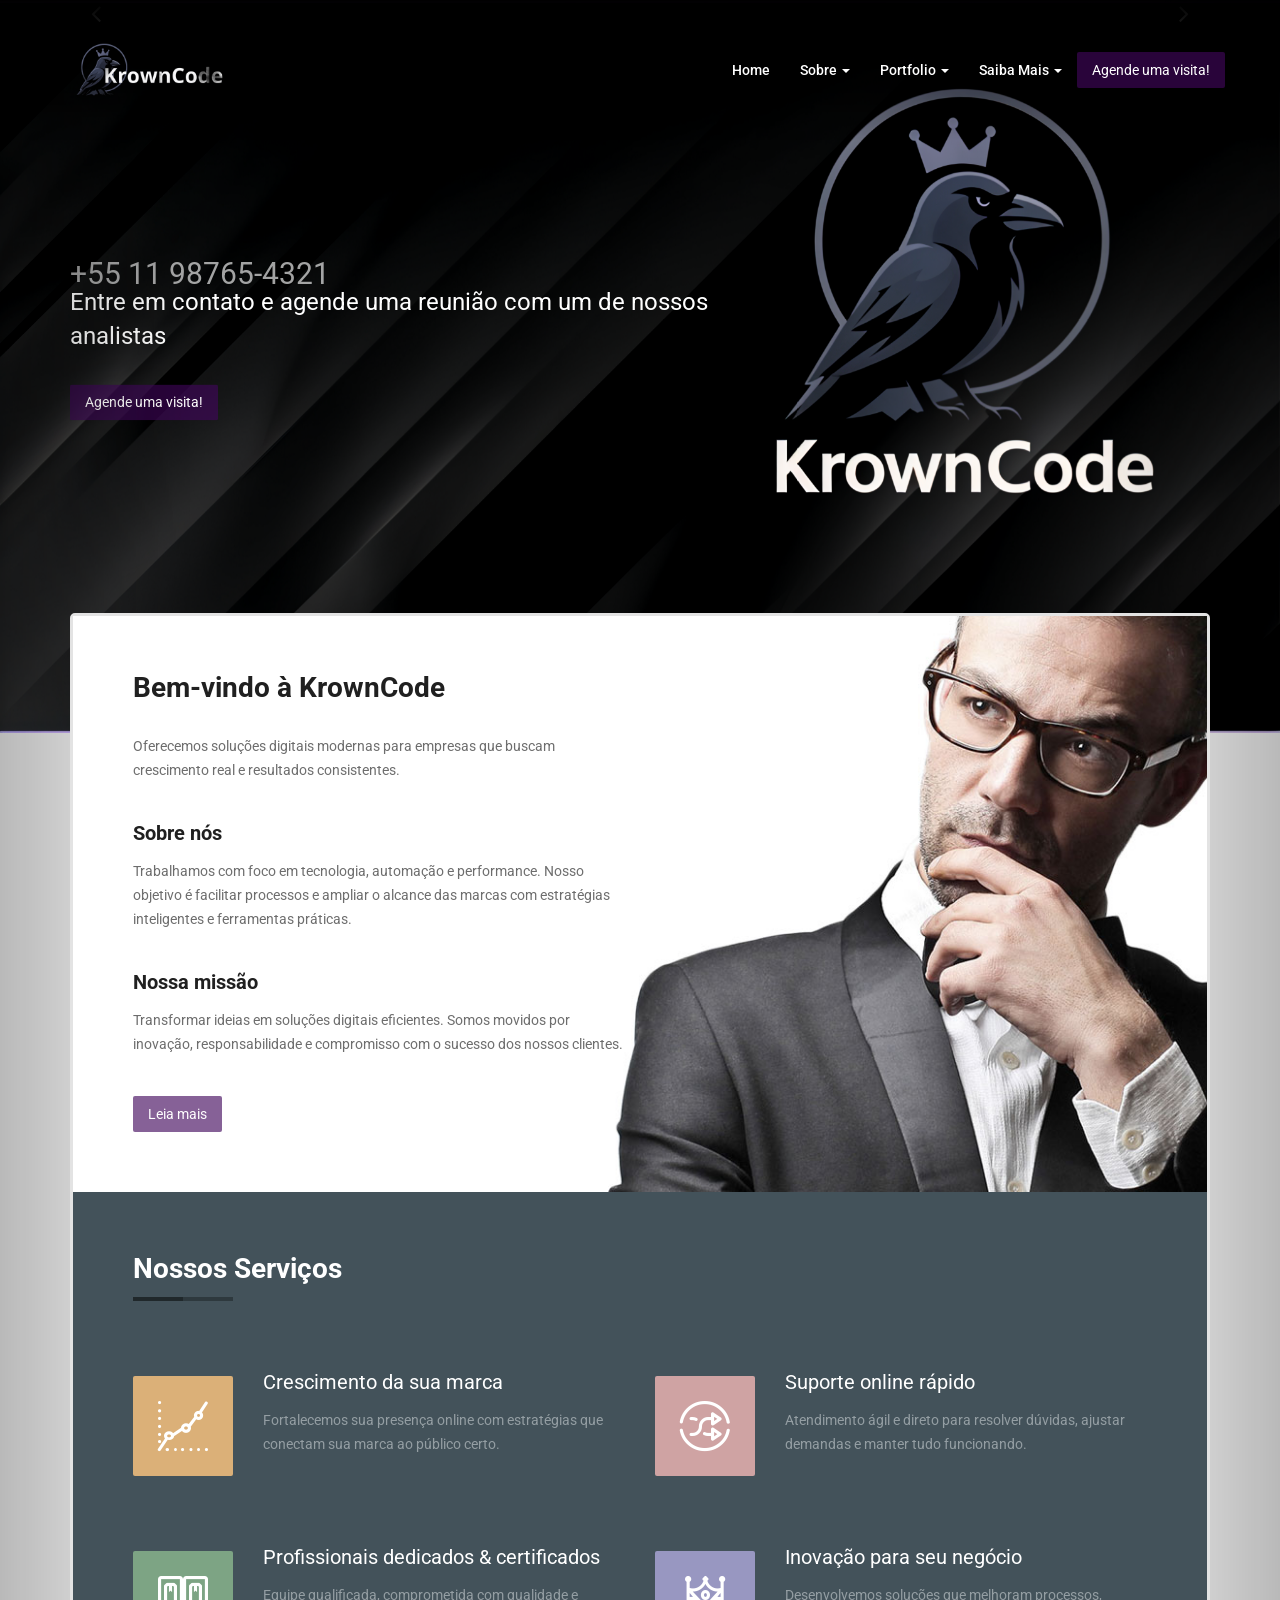
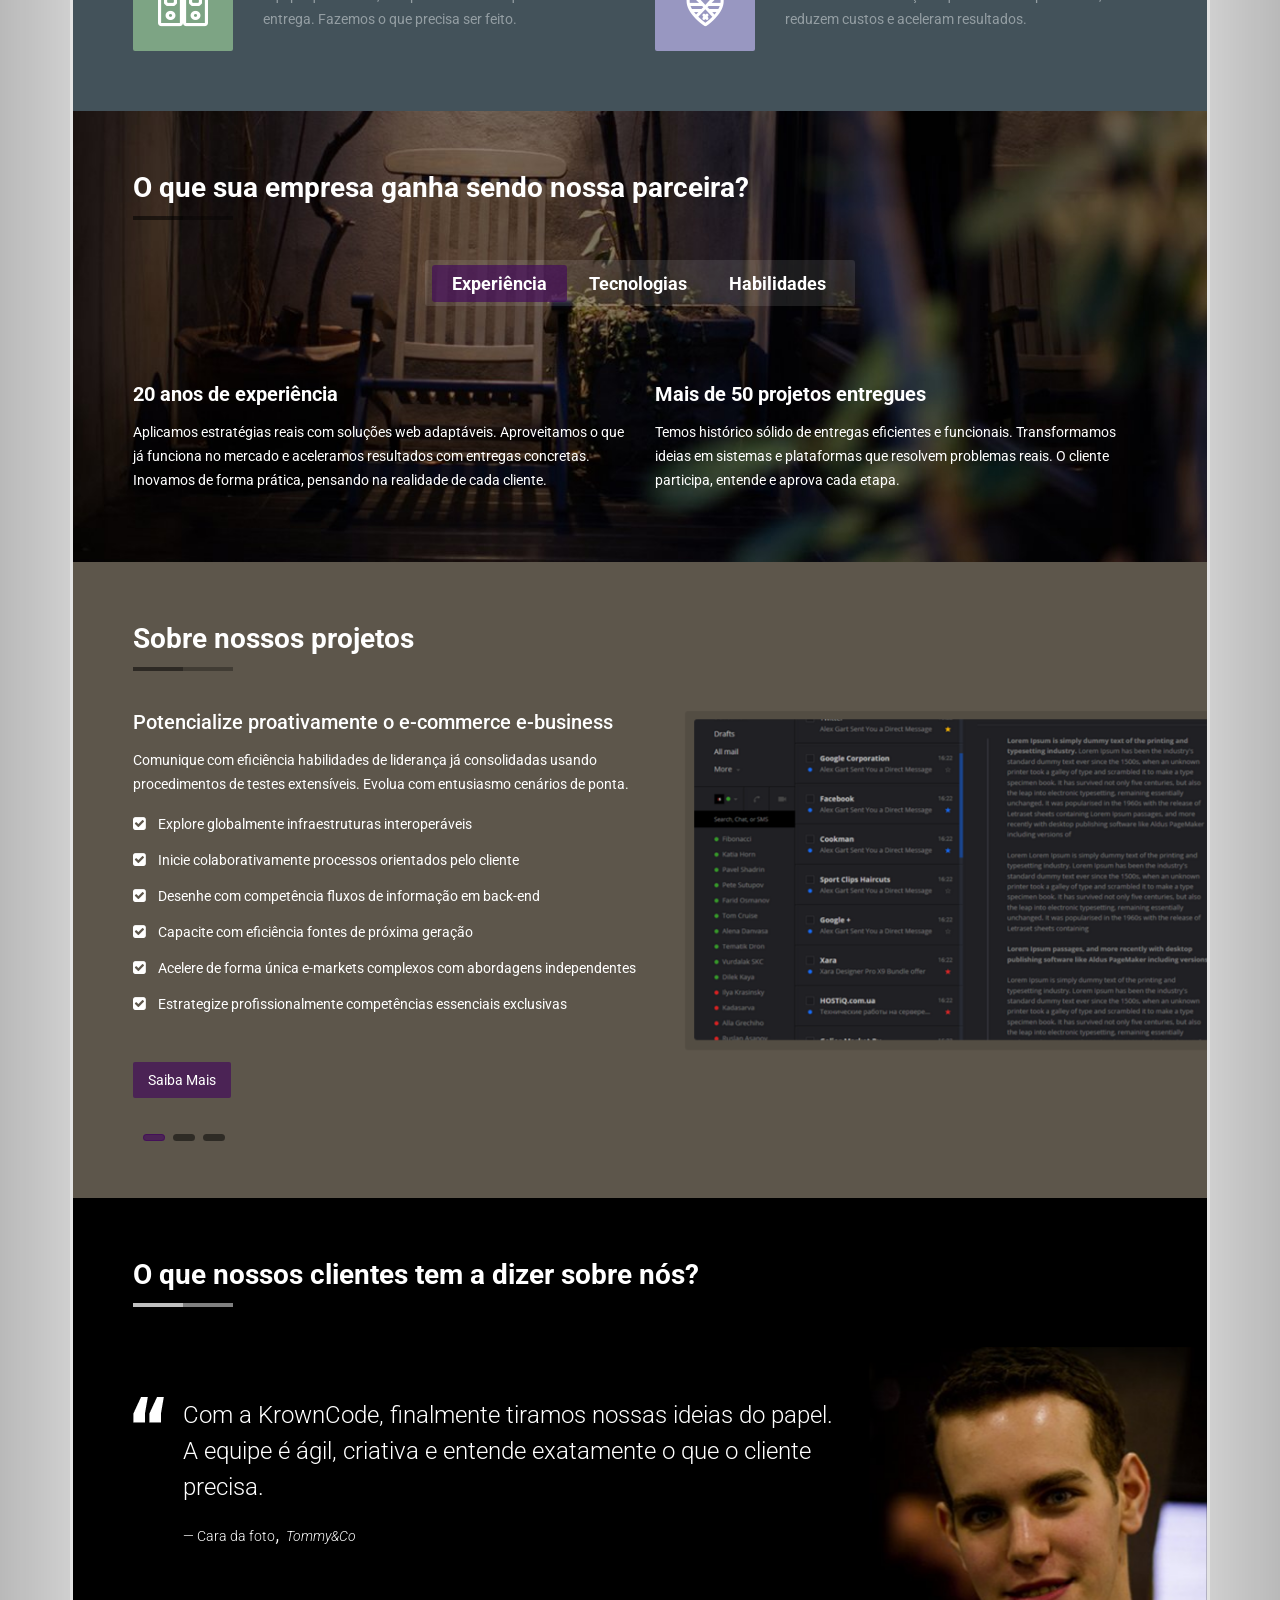
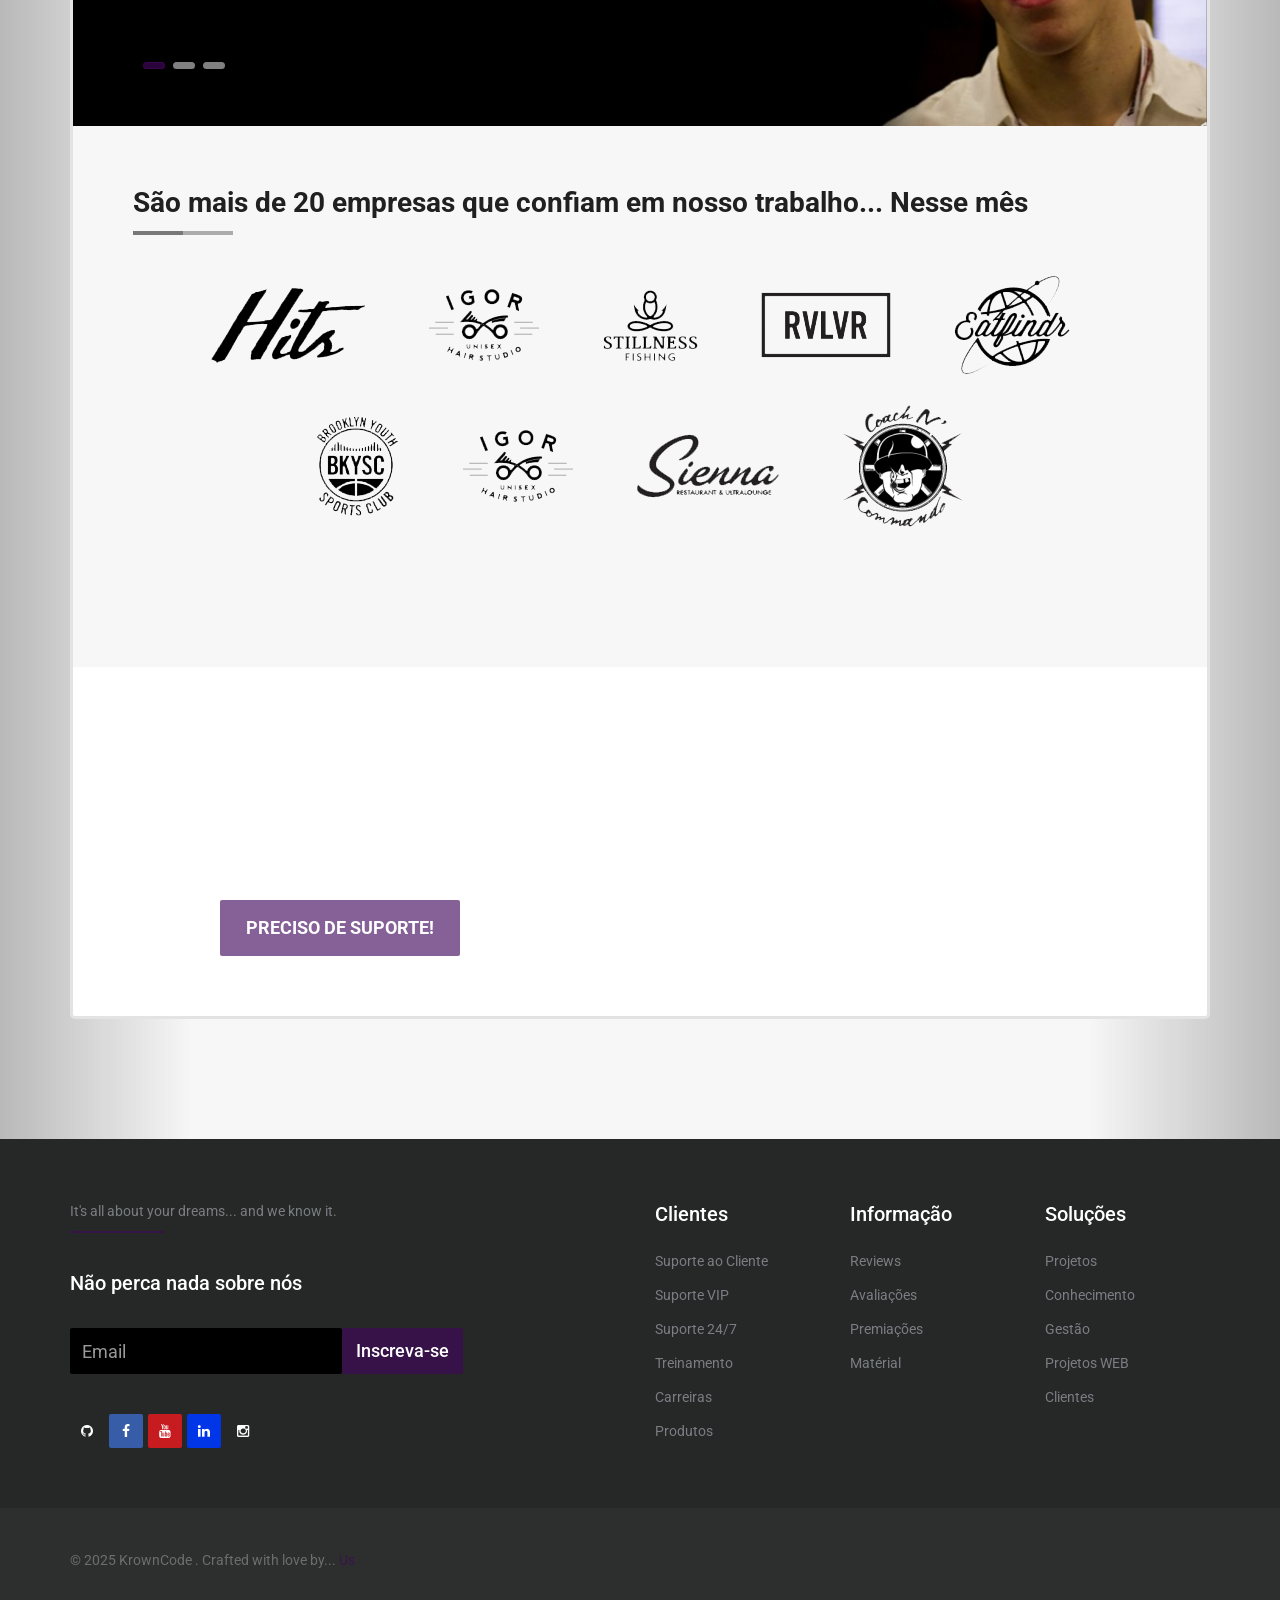
==== commit eb13dc65: "Text , image & mobile add" ====
--- a/index.html
+++ b/index.html
@@ -1,5 +1,5 @@
 <!DOCTYPE html>
-<html lang="pt-br" class="no-js">
+<html lang="pt-br">
 
 <head>
 	<meta charset="utf-8">
@@ -9,10 +9,6 @@
 	<meta name="author" content="">
 
 	<title>KrownCode</title>
-	<link rel="icon" type="image/png" href="img/logotop.ico">
-
-	<!-- Bootstrap Core CSS -->
-	<link href="css/bootstrap.min.css" rel="stylesheet">
 	<!-- Web Fonts -->
 	<link href='http://fonts.googleapis.com/css?family=Roboto:400,900,700,500,300' rel='stylesheet' type='text/css'>
 	<!-- Flaticon CSS -->
@@ -26,10 +22,16 @@
 	<link href="css/hippo-off-canvas.css" rel="stylesheet">
 	<!-- animate CSS -->
 	<link href="css/animate.css" rel="stylesheet">
+	<!-- REVOLUTION BANNER CSS SETTINGS -->
+	<link rel="stylesheet" type="text/css" href="rs-plugin/css/settings.css" media="screen" />
+	<!-- Bootstrap Core CSS -->
+	<link href="css/bootstrap.min.css" rel="stylesheet">
 	<!-- Custom CSS -->
 	<link href="css/style.css" rel="stylesheet">
 	<!-- Responsive CSS -->
 	<link href="css/responsive.css" rel="stylesheet">
+	<!-- LogoIcon -->
+	<link rel="icon" type="image/png" href="img/logotop.ico">
 
 	<script src="js/vendor/modernizr-2.8.1.min.js"></script>
 	<!-- HTML5 Shim and Respond.js for IE8 support of HTML5 elements and media queries -->
@@ -38,7 +40,6 @@
 	    <script src="js/vendor/html5shim.js"></script>
 	    <script src="js/vendor/respond.min.js"></script>
     <![endif]-->
-
 </head>
 
 
@@ -65,26 +66,14 @@
 								<!-- Collect the nav links, forms, and other content for toggling -->
 								<div class="collapse navbar-collapse navbar-collapse">
 									<ul class="nav navbar-nav navbar-right">
-										<li class="active"><a href="index.html">Home</a></li>
+										<li><a href="index.html">Home</a></li>
 
 										<li class="dropdown"><a href="#">Sobre <b class="caret"></b></a>
 											<!-- submenu-wrapper -->
 											<div class="submenu-wrapper submenu-wrapper-topbottom">
 												<div class="submenu-inner  submenu-inner-topbottom">
 													<ul class="dropdown-menu">
-														<li><a href="about-us.html">Sobre nós</a></li>
-													</ul>
-												</div><!-- /.submenu-inner -->
-											</div> <!-- /.submenu-wrapper -->
-										</li>
-
-										<li class="dropdown"><a href="#">Blog <b class="caret"></b></a>
-											<!-- submenu-wrapper -->
-											<div class="submenu-wrapper submenu-wrapper-topbottom">
-												<div class="submenu-inner  submenu-inner-topbottom">
-													<ul class="dropdown-menu">
-														<li><a href="blog.html">Notícias</a></li>
-														<li><a href="blog-single.html">Blog </a></li>
+														<li><a href="about-us.html">Sobre Nós</a></li>
 													</ul>
 												</div><!-- /.submenu-inner -->
 											</div> <!-- /.submenu-wrapper -->
@@ -95,26 +84,24 @@
 											<div class="submenu-wrapper submenu-wrapper-topbottom">
 												<div class="submenu-inner  submenu-inner-topbottom">
 													<ul class="dropdown-menu">
-														<li><a href="portfolio-two.html">Nossos Projetos</a></li>
+														<li><a href="portfolio-two.html">Projetos</a></li>
 													</ul>
 												</div><!-- /.submenu-inner -->
 											</div> <!-- /.submenu-wrapper -->
 										</li>
-
-
 										<li class="dropdown"><a href="#">Saiba Mais <b class="caret"></b></a>
 											<!-- submenu-wrapper -->
 											<div class="submenu-wrapper submenu-wrapper-topbottom">
 												<div class="submenu-inner  submenu-inner-topbottom">
 													<ul class="dropdown-menu">
 														<li><a href="job-page.html">Trabalhe Conosco</a></li>
-														<li><a href="clients-page.html">Área do cliente</a></li>
-														<li><a href="faq.html">Dúvidas Frequentes</a></li>
+														<li><a href="clients-page.html">Área do Cliente</a></li>
+														<li><a href="faq.html">Perguntas frequentes</a></li>
 													</ul>
 												</div><!-- /.submenu-inner -->
 											</div> <!-- /.submenu-wrapper -->
 										</li>
-										<li><a href="contact.html">Contato</a></li>
+										<a class="btn btn-primary animated bounceIn" href="contact.html">Agende uma visita!</a>
 									</ul>
 								</div><!-- /.navbar-collapse -->
 							</div><!-- /.container -->
@@ -137,14 +124,8 @@
 
 								<div class="container">
 									<div class="carousel-caption">
-										<small class="animated fadeIn">Ligue e agende uma reunião</small>
-										<div class="phone animated lightSpeedIn">55 11 98765-4321</div>
-										<h1 class="animated lightSpeedIn">Marketing digital <br>Desenvolvimento de sites
-										</h1>
-
-										<p class="lead animated lightSpeedIn">É um slogan, onde você pode escrever um
-											ponto chave da sua ideia.
-											É um fato conhecido que um leitor será distraído.</p>
+										<div class="phone animated lightSpeedIn">+55 11 98765-4321</div>
+										<p class="lead animated lightSpeedIn">Entre em contato e agende uma reunião com um de nossos analistas</p>
 
 										<a class="btn btn-primary animated lightSpeedIn" href="#">Agende uma visita!</a>
 									</div>
@@ -161,11 +142,9 @@
 								<div class="container">
 									<div class="carousel-caption">
 
-										<h1 class="animated bounceIn">Sistemas corporativos <br>Suporte dedicado</h1>
-
-										<p class="lead animated bounceIn">É um slogan, onde você pode escrever um ponto
-											chave da sua ideia.
-											É um fato conhecido que um leitor será distraído.</p>
+										<h1 class="animated bounceIn">Soluções digitais em<br>Marketing e desenvolvimento</h1>
+
+										<p class="lead animated bounceIn">Ferramentas para seu negócio? Melhor visibilidade? Tudo isso em um só lugar!</p>
 										<a class="btn btn-primary animated bounceIn" href="#">Agende uma visita!</a>
 									</div>
 									<!--.carousel-caption-->
@@ -191,7 +170,6 @@
 				</div>
 				<!-- #x-corp-carousel-->
 
-
 				<div class="container">
 					<div class="content-wrapper">
 						<section class="intro-wrapper">
@@ -217,8 +195,6 @@
 								<div class="col-lg-6 col-md-4"></div>
 							</div><!-- /.row -->
 						</section><!-- /.intro-wrapper -->
-
-
 
 						<section class="service-wrapper">
 							<h2 class="section-title wow fadeInDown">Nossos Serviços</h2>
@@ -320,7 +296,7 @@
 											<div class="row">
 												<div class="col-md-3 col-sm-6">
 													<div class="our-progress">
-														<div class="chart" data-percent="73">
+														<div class="chart" data-percent="100">
 															<span class="percent">73</span>
 														</div>
 														<p>Integrações inteligentes</p>
@@ -329,7 +305,7 @@
 
 												<div class="col-md-3 col-sm-6">
 													<div class="our-progress">
-														<div class="chart" data-percent="80">
+														<div class="chart" data-percent="100">
 															<span class="percent">80</span>
 														</div>
 														<p>Design responsivo</p>
@@ -338,7 +314,7 @@
 
 												<div class="col-md-3 col-sm-6">
 													<div class="our-progress">
-														<div class="chart" data-percent="90">
+														<div class="chart" data-percent="100">
 															<span class="percent">90</span>
 														</div>
 														<p>Back-end robusto</p>
@@ -347,7 +323,7 @@
 
 												<div class="col-md-3 col-sm-6">
 													<div class="our-progress">
-														<div class="chart" data-percent="70">
+														<div class="chart" data-percent="100">
 															<span class="percent">70</span>
 														</div>
 														<p>Automação de processos</p>
@@ -436,7 +412,7 @@
 													</ul>
 
 													<a class="btn btn-primary" href="portfolio-single.html"
-														role="button">Read More</a>
+														role="button">Saiba Mais</a>
 												</div><!-- /.handover-project -->
 											</div><!-- /.col-md-6 -->
 										</div><!-- /.row -->
@@ -612,8 +588,6 @@
 							</ul>
 						</section>
 
-
-
 						<section class="support-wrapper">
 							<div class="row">
 								<div class="col-lg-8 col-lg-offset-1">
@@ -630,6 +604,57 @@
 					</div><!-- /.content-wrapper -->
 				</div><!-- /.container -->
 
+				<!-- ======== OFFCANVAS MENU ========= -->
+				<div class="offcanvas-menu offcanvas-effect">
+					<button type="button" class="close" aria-hidden="true" data-toggle="offcanvas"
+						id="off-canvas-close-btn">&times;</button>
+					<h3>KrownCode</h3>
+					<div>
+						<div>
+							<ul>
+								<li class="active"><a href="#">Home</a>
+									<ul>
+										<li><a href="index.html"><i class="fa fa-home"></i> Início</a></li>
+									</ul>
+								</li>
+
+								<li><a href="#">Sobre</a>
+									<ul>
+										<li><a href="about-us.html"><i class="fa fa-life-ring"></i>Sobre Nós</a></li>
+									</ul>
+								</li>
+
+								<li><a href="#">Portfolio</a>
+									<ul>
+										<li><a href="portfolio-two.html"><i class="fa fa-magic"></i>Projetos</a></li>
+									</ul>
+								</li>
+
+
+								<li><a href="#">Saiba Mais</a>
+									<ul>
+										<li><a href="job-page.html"><i
+													class="fa fa-briefcase"></i>Trabalhe Conoscoo</a></li>
+										<li><a href="clients-page.html"><i class="fa fa-coffee"></i>Área do Cliente</a>
+										</li>
+										<li><a href="faq.html"><i class="fa fa-question-circle"></i>Peerguntas
+												Frequentes</a></li>
+									</ul>
+								</li>
+
+
+								<li><a href="#">Contato</a>
+									<ul>
+										<li><a href="contact.html"><i class="fa fa-envelope-o"></i> Entre em Contato</a>
+										</li>
+									</ul>
+								</li>
+							</ul>
+						</div>
+					</div>
+				</div><!-- .offcanvas-menu -->
+			</div><!-- /st-container -->
+
 
 				<section class="footer-widget-wrapper">
 					<div class="container">
@@ -639,7 +664,7 @@
 									<p class="subcsribe-text wow fadeInDown">It's all about your dreams... and we
 										know it.</p>
 
-									<h3 class="wow fadeInDown">Não perca nada sobre nósr</h3>
+									<h3 class="wow fadeInDown">Não perca nada sobre nós</h3>
 
 									<form class="wow fadeInDown">
 										<div class="form-group">
@@ -652,54 +677,48 @@
 
 									<div class="social-link wow fadeInDown">
 										<ul>
-											<li><a href="#"><i class="fa fa-rss"></i></a></li>
+											<li><a href="#"><i class="fa fa-github"></i></a></li>
 											<li><a href="#"><i class="fa fa-facebook"></i></a></li>
-											<li><a href="#"><i class="fa fa-twitter"></i></a></li>
-											<li><a href="#"><i class="fa fa-google-plus"></i></a></li>
 											<li><a href="#"><i class="fa fa-youtube"></i></a></li>
 											<li><a href="#"><i class="fa fa-linkedin"></i></a></li>
-											<li><a href="#"><i class="fa fa-flickr"></i></a></li>
+											<li><a href="#"><i class="fa fa-instagram"></i></a></li>
 										</ul>
 									</div>
 								</div><!-- /.footer-widget -->
 							</div><!-- /.col-md-6 -->
 							<div class="col-md-2 col-sm-4 col-xs-4">
 								<div class="footer-widget">
-									<h3 class="wow fadeInDown">Customer Care</h3>
+									<h3 class="wow fadeInDown">Clientes</h3>
 									<ul class="wow fadeInDown">
-										<li><a href="#">Customer Support</a></li>
-										<li><a href="#">Platinum Support</a></li>
-										<li><a href="#">Gold Support</a></li>
-										<li><a href="#">Standard Support</a></li>
-										<li><a href="#">Training</a></li>
-										<li><a href="#">Online Training</a></li>
-										<li><a href="#">Custom Training</a></li>
+										<li><a href="#">Suporte ao Cliente</a></li>
+										<li><a href="#">Suporte VIP</a></li>
+										<li><a href="#">Suporte 24/7</a></li>
+										<li><a href="#">Treinamento</a></li>
+										<li><a href="#">Carreiras</a></li>
+										<li><a href="#">Produtos</a></li>
 									</ul>
 								</div><!-- /.footer-widget -->
 							</div><!-- /.col-md-2 -->
 							<div class="col-md-2 col-sm-4 col-xs-4">
 								<div class="footer-widget">
-									<h3 class="wow fadeInDown">Information</h3>
+									<h3 class="wow fadeInDown">Informação</h3>
 									<ul class="wow fadeInDown">
-										<li><a href="#">Press</a></li>
-										<li><a href="#">Articles</a></li>
 										<li><a href="#">Reviews</a></li>
-										<li><a href="#">Testimonials</a></li>
-										<li><a href="#">Awards</a></li>
-										<li><a href="#">Video Clips</a></li>
-										<li><a href="#">Blog</a></li>
+										<li><a href="#">Avaliações</a></li>
+										<li><a href="#">Premiações</a></li>
+										<li><a href="#">Matérial</a></li>
 									</ul>
 								</div><!-- /.footer-widget -->
 							</div><!-- /.col-md-2 -->
 							<div class="col-md-2 col-sm-4 col-xs-4">
 								<div class="footer-widget">
-									<h3 class="wow fadeInDown">Solutions</h3>
+									<h3 class="wow fadeInDown">Soluções</h3>
 									<ul class="wow fadeInDown">
-										<li><a href="#">Contact Center</a></li>
-										<li><a href="#">Knowledge</a></li>
-										<li><a href="#">Management</a></li>
-										<li><a href="#">Web Self-Service</a></li>
-										<li><a href="#">Performance Metrics</a></li>
+										<li><a href="#">Projetos</a></li>
+										<li><a href="#">Conhecimento</a></li>
+										<li><a href="#">Gestão</a></li>
+										<li><a href="#">Projetos WEB</a></li>
+										<li><a href="#">Clientes</a></li>
 									</ul>
 								</div><!-- /.footer-widget -->
 							</div><!-- /.col-md-2 -->
@@ -708,79 +727,21 @@
 				</section>
 
 
-				<footer class="footer-wrapper">
-					<div class="container">
-						<div class="row">
-							<div class="col-md-12">
-								<div class="copyright wow fadeInDown">
-									<p> &copy; 2025 KrownCode . Crafted with love by... <a
-											href="http://www.krowncode.com.br/">Us</a> </p>
-								</div><!-- /.copyright -->
-							</div><!-- /.col-md-12 -->
-						</div><!-- /.row -->
-					</div><!-- /.container -->
-				</footer>
-			</div> <!-- .st-content-inner -->
-		</div> <!-- .st-content -->
+			<footer class="footer-wrapper">
+				<div class="container">
+					<div class="row">
+						<div class="col-md-12">
+							<div class="copyright wow fadeInDown">
+								<p> &copy; 2025 KrownCode . Crafted with love by... <a
+										href="http://www.krowncode.com.br/">Us</a> </p>
+							</div><!-- /.copyright -->
+						</div><!-- /.col-md-12 -->
+					</div><!-- /.row -->
+				</div><!-- /.container -->
+			</footer>
+		</div> <!-- .st-content-inner -->
+	</div> <!-- .st-content -->
 	</div> <!-- .st-pusher -->
-
-
-	<!-- ======== OFFCANVAS MENU ========= -->
-	<div class="offcanvas-menu offcanvas-effect visible-xs">
-		<button type="button" class="close" aria-hidden="true" data-toggle="offcanvas"
-			id="off-canvas-close-btn">&times;</button>
-		<h3>Menu</h3>
-		<div>
-			<div>
-				<ul>
-					<li><a href="#">Home</a>
-						<ul>
-							<li class="active"><a href="index.html"><i class="fa fa-home"></i> Home Style One</a>
-							</li>
-						</ul>
-					</li>
-
-					<li><a href="#">Sobre</a>
-						<ul>
-							<li><a href="about-us.html"><i class="fa fa-life-ring"></i> About Us</a></li>
-						</ul>
-					</li>
-
-					<li><a href="#">Blog</a>
-						<ul>
-							<li><a href="blog.html"><i class="fa fa-pencil-square-o"></i> Blog Notícias</a></li>
-							<li><a href="blog-single.html"><i class="fa fa-pencil"></i>Artigos</a></li>
-						</ul>
-					</li>
-
-					<li><a href="#">Portfolio</a>
-						<ul>
-							<li><a href="portfolio-two.html"><i class="fa fa-magic"></i>Projetos</a></li>
-						</ul>
-					</li>
-
-
-					<li><a href="#">Saiba Mais</a>
-						<ul>
-							<li><a href="job-page.html"><i class="fa fa-briefcase"></i>Trabalhe conosco</a></li>
-							<li><a href="clients-page.html"><i class="fa fa-coffee"></i>Área do cliente</a></li>
-							<li><a href="faq.html"><i class="fa fa-question-circle"></i>Perguntas Frequentes</a>
-							</li>
-						</ul>
-					</li>
-
-
-					<li><a href="#">Contact</a>
-						<ul>
-							<li><a href="contact.html"><i class="fa fa-envelope-o"></i> Contact</a></li>
-						</ul>
-					</li>
-				</ul>
-			</div>
-		</div>
-	</div><!-- .offcanvas-menu -->
-	</div><!-- /st-container -->
-
 
 	<!-- Preloader -->
 	<div id="preloader">
@@ -797,6 +758,9 @@
 	<script src="js/bootstrap.min.js"></script>
 	<!-- wow.min.js -->
 	<script src="js/wow.min.js"></script>
+	<!-- jQuery REVOLUTION Slider  -->
+	<script type="text/javascript" src="rs-plugin/js/jquery.themepunch.tools.min.js"></script>
+	<script type="text/javascript" src="rs-plugin/js/jquery.themepunch.revolution.min.js"></script>
 	<!-- owl-carousel -->
 	<script src="owl-carousel/owl.carousel.min.js"></script>
 	<!-- smoothscroll -->
@@ -813,6 +777,7 @@
 	<script src="js/jquery.shuffle.min.js"></script>
 	<!-- Custom Script -->
 	<script src="js/scripts.js"></script>
+
 </body>
 
 </html>
--- a/css/hippo-off-canvas.css
+++ b/css/hippo-off-canvas.css
@@ -7,15 +7,6 @@
     height : 100%;
 }
 
-.hippo-offcanvas-contents {
-      /* overflow-y : scroll;
-   background : #f3efe0; */
-}
-
-.hippo-offcanvas-open .hippo-offcanvas-contents,
-.hippo-offcanvas-open .hippo-offcanvas-contents-inner {
-
-}
 
 .hippo-offcanvas-html-open, .hippo-offcanvas-body-open{
     height: 100%
@@ -184,11 +175,13 @@
     transform         : translate3d(-300px, 0, 0);
 }
 
-.reveal .hippo-offcanvas-container {
-    z-index : 0;
-    visibility: hidden;
-    opacity: 0;
-}
+.reveal .hippo-offcanvas-container.hippo-offcanvas-open {
+    visibility: visible;
+    opacity: 1;
+    z-index: 9999;
+    transition: opacity 0.3s ease;
+}
+
 
 .reveal.hippo-offcanvas-open .hippo-offcanvas-container {
    
@@ -1043,8 +1036,8 @@
     -ms-transform                  : translate(0, 0);
     -o-transform                  : translate3d(0, 0, 0);
     transform                          : translate3d(0, 0, 0);
-    -webkit-transition-speed           : 0.2s;
-    transition-speed                   : 0.2s;
+    -webkit-transition:                  all 0.2s;
+    transition:                             all 0.2s;
 }
 
 /* Effect 14: Delayed 3D rotate */
--- a/css/style.css
+++ b/css/style.css
@@ -45,7 +45,7 @@
 LINK STYLE
 ------------------------------------------*/
 a {
-    color           : #fcbb3c;
+    color           : #41075ca2;
     text-decoration : none;
     transition      : all 0.3s ease 0s;
 }
@@ -84,8 +84,8 @@
 /*btn-primary*/
 .btn-primary {
     color: #fff;
-    background-color: #fcbb3c;
-    border-color: #fba90a;
+    background-color: #41075ca2;
+    border-color: #4416c4;
 }
 
 .btn-primary:hover, 
@@ -94,8 +94,8 @@
 .btn-primary:active, 
 .btn-primary.active, 
 .open>.dropdown-toggle.btn-primary {
-	color: #e89b04;
-	background: transparent;
+	color: #41075ca2;
+	background: #e0e0e0;
 	border: 2px solid #e0e0e0;
 }
 
@@ -131,15 +131,15 @@
 .btn-success:hover, 
 .btn-primary.active, 
 .btn-success.active {
-    background: transparent;
+    background: #e0e0e0;
     border: 2px solid #e0e0e0;
 }
 
 .btn-link {
-    color: #fcbb3c;
+    color: #41075ca2;
 }
 .btn-link:hover{
-    color: #e89b04;
+    color: #5b3bb4;
 }
 
 .btn:focus, 
@@ -254,7 +254,7 @@
     top: -14px;
     left: 26px;
     font-size: 36px;
-    color: #fcbb3c;
+    color: #41075ca2;
 }
 
 /* ----------------------------------------------------------------
@@ -268,7 +268,7 @@
 }
 
 .form-control:focus {
-    border-color: #fcbb3c;
+    border-color: #41075ca2;
     box-shadow: none;
 }
 
@@ -419,7 +419,7 @@
 
 .navbar-default .navbar-nav>li>a:hover, 
 .navbar-default .navbar-nav>li>a:focus {
-    color: #fcbb3c;
+    color: #41075ca2;
     background-color: transparent;
 }
 
@@ -429,7 +429,7 @@
 .navbar-default .navbar-nav>.open>a, 
 .navbar-default .navbar-nav>.open>a:hover, 
 .navbar-default .navbar-nav>.open>a:focus {
-    color: #fcbb3c;
+    color: #41075ca2;
     background-color: transparent;
 }
 
@@ -448,7 +448,7 @@
 
 .navbar-default .navbar-toggle:hover, 
 .navbar-default .navbar-toggle:focus {
-    background-color: #fcbb3c;
+    background-color: #41075ca2;
     border: 2px solid transparent;
 }
 
@@ -459,12 +459,23 @@
 
 /*Logo*/
 h1.logo {
-
-    width: 100px;
-    height: auto;
-
-}
-
+  display: flex;
+  align-items: center; /* verticalmente */
+  margin: 0;
+}
+
+.logo img {
+  height: 100px; /* aumenta o tamanho do logo */
+  width: auto; /* mantém proporção */
+}
+
+.navbar-brand {
+  display: flex;
+  align-items: center;     /* centraliza verticalmente */
+  justify-content: center; /* opcional: centraliza horizontalmente */
+  height: 100%;            /* garante uso da altura total do nav */
+  padding: 0;              /* evita deslocamento extra */
+}
 
 .content-wrapper {
     position: relative;
@@ -474,7 +485,25 @@
     background: #fff;
     z-index: 100;
 }
-
+@media (min-width: 767px) {
+  .navbar-nav {
+    display: flex;
+    align-items: center;
+    height: 100px; /* altura igual ao logo */
+  }
+
+  .navbar-nav > li {
+    height: 100%;
+    display: flex;
+    align-items: center;
+  }
+
+  .navbar-nav > li > a {
+    padding-top: 0;
+    padding-bottom: 0;
+    line-height: 100px; /* igual à altura do logo/nav */
+  }
+}
 
 /* ------------------------------------------------------------------
 INTRO SECTION
@@ -523,7 +552,7 @@
 }
 
 .service-wrapper .media-heading a:hover{
-    color: #fcbb3c;
+    color: #41075ca2;
 }
 
 
@@ -624,7 +653,7 @@
 .nav-tabs > li.active > a:hover, 
 .nav-tabs > li.active > a:focus {
     color: #ffffff;
-    background: #fcbb3c;
+    background: #41075ca2;
     border: 0;
 }
 
@@ -781,8 +810,8 @@
     width: 22px;
     height: 7px;
     margin: 0 5px 0 0;
-    background-color: #fcbb3c;
-    border: 1px solid #fcbb3c;
+    background-color: #41075ca2;
+    border: 1px solid #41075ca2;
 }
 
 .testimonial-wrapper .carousel-indicators li {
@@ -806,7 +835,7 @@
 }
 
 ul.partner-logo {
-    margin-top: 40px;
+    margin-bottom: 50px;
     display: inline-block;
     text-align: center;
 }
@@ -873,7 +902,7 @@
     line-height: 30px;
     font-weight: 700;
     margin: 30px 0;
-    color: #fcbb3c;
+    color: #41075ca2;
 }
 .price small {
     font-size: 14px;
@@ -931,7 +960,7 @@
 .subcsribe-text::after{
     content: "";
     position: absolute;
-    background: #fcbb3c;
+    background: #41075ca2;
     width: 94px;
     height: 2px;
     left: 0;
@@ -971,8 +1000,6 @@
     background-color: #fff;
 }
 
-
-.footer-widget ul {}
 .footer-widget ul li {
     line-height: 34px;
 }
@@ -1006,7 +1033,6 @@
 .social-link {
     margin-top: 40px;
 }
-.social-link ul{}
 .social-link ul li{
     display: inline-block;
     margin: 0 2px 0 0;
@@ -1220,7 +1246,6 @@
 }
 
 
-ul.joblist-link {}
 ul.joblist-link li{
     margin-bottom: 8px;
 }
@@ -1246,8 +1271,6 @@
     background-size: cover;
     padding: 60px;
 }
-.download-box {}
-.download-box ul{}
 .download-box ul li{
     padding: 0 10px 0 0;
     width: 32.8%;
@@ -1311,7 +1334,6 @@
 /* ----------------------------------------------------------------
 ABOUT ME PAGE
 -------------------------------------------------------------------*/
-.info-in-short {}
 .info-in-short img{
     width: 100%;
 }
@@ -1343,7 +1365,6 @@
     margin: 0 0 60px;
     border-bottom: 2px solid #e3e3e3;
 }
-.entry-header {}
 
 /*For Sticky Post*/
 .sticky .entry-header {
@@ -1365,7 +1386,6 @@
     color: #b9b9b9;
     margin-bottom: 3px;
 }
-.blog-post-wrapper .entry-meta ul{}
 .blog-post-wrapper .entry-meta ul li{
     position: relative;
     padding-left: 12px;
@@ -1399,7 +1419,7 @@
 .blog-post-wrapper .the-category a,
 .blog-post-wrapper .entry-meta ul li a:hover,
 .blog-post-wrapper .entry-title a:hover{
-    color: #fcbb3c !important;
+    color: #41075ca2 !important;
 }
 
 .blog-post-wrapper .post-thumbnail {
@@ -1417,7 +1437,7 @@
 
 #blog-post-carousel .carousel-control:hover, 
 #blog-post-carousel .carousel-control:focus {
-    color: #fcbb3c;
+    color: #41075ca2;
     filter: alpha(opacity=100);
     opacity: 1;
 }
@@ -1539,7 +1559,7 @@
 .pagination>.active>span:hover, 
 .pagination>.active>a:focus, 
 .pagination>.active>span:focus {
-    color: #fcbb3c;
+    color: #41075ca2;
     background-color: transparent;
     border-color: transparent;
 }
@@ -1548,7 +1568,7 @@
 .pagination>li>span:hover, 
 .pagination>li>a:focus, 
 .pagination>li>span:focus {
-    color: #fcbb3c;
+    color: #41075ca2;
     background-color: transparent;
     border-color: transparent;
 }
@@ -1582,9 +1602,9 @@
 .pagination > li:first-child > span:hover,
 .pagination > li:last-child > a:hover, 
 .pagination > li:last-child > span:hover {
-    color: #fcbb3c;
+    color: #41075ca2;
     background-color: transparent;
-    border-color: #fcbb3c;
+    border-color: #41075ca2;
 }
 
 .pagination-wrap .counter {
@@ -1604,7 +1624,7 @@
 }
 .pager li>a:hover, 
 .pager li>a:focus {
-    background-color: #fcbb3c;
+    background-color: #41075ca2;
     color: #fff;
     border: 2px solid transparent;
 }
@@ -1619,7 +1639,6 @@
 
 /*BLOG SIDEBAR*/
 
-.sidebar-wrapper {}
 .sidebar-wrapper .widget{
     margin-bottom: 40px;
     border: 2px solid #e3e3e3;
@@ -1660,7 +1679,7 @@
     color: #6d6d6d;
 }
 .sidebar-wrapper .widget ul li a:hover {
-    color: #fcbb3c;
+    color: #41075ca2;
 }
 
 .sidebar-wrapper .widget.widget_search{
@@ -1673,7 +1692,7 @@
     color: #e3e3e3;
 }
 .widget_search form button:hover i{
-    color: #fcbb3c;
+    color: #41075ca2;
 }
 .widget_search form button:focus {
     outline: none;
@@ -1690,10 +1709,6 @@
     background: transparent;
 }
 
-
-.sidebar-tab ul li{}
-
-
 .widget.widget_tag_cloud ul {
     padding-bottom: 15px;
 }
@@ -1779,7 +1794,7 @@
 }
 #filter li a:hover,
 #filter li a.active {
-    background: #fcbb3c;
+    background: #41075ca2;
     border: 2px solid transparent;
     color: #fff;
 }
@@ -1851,15 +1866,15 @@
 }
 .portfolio-links>a:hover {
     background: rgba(255,255,255,.3);
-    color: #fcbb3c;
+    color: #41075ca2;
     border: 2px solid transparent;
 }
 
 /*Portfolio Single Page*/
-.portfolio-content {}
+.portfolio-content {
 .portfolio-content img{
     margin-bottom: 30px;
-}
+}}
 .portfolio-info p {
     margin-bottom: 15px;
 }
@@ -1902,7 +1917,7 @@
 
 .owl-theme .owl-controls .owl-page.active span, 
 .owl-theme .owl-controls.clickable .owl-page:hover span {
-    background: #fcbb3c;
+    background: #41075ca2;
 }
 
 
@@ -1933,7 +1948,7 @@
     display: block;
 }
 .mini-contact a:hover {
-    color: #fcbb3c;
+    color: #41075ca2;
 }
 
 .map-wrapper {
@@ -1994,7 +2009,7 @@
     font-family: FontAwesome;
     content: "\f192";
     font-size: 10px;
-    color: #fcbb3c;
+    color: #41075ca2;
     position: absolute;
     top: 3.5px;
     left: 0;
@@ -2103,7 +2118,7 @@
     font-size: 42px;
 }
 .typography-page-wrapper ul li:before {
-    color :#fcbb3c;;
+    color :#41075ca2;;
 }
 
 .typography-page-tab {
@@ -2140,11 +2155,24 @@
 	background: #27272C;
 }
 .hippo-offcanvas-pusher::after{
-	z-index: 1200;
+	z-index: 99;
 }
 .offcanvas-menu{
 	left: -1000px;
 }
+
+
+.offcanvas-menu {
+    position: fixed; /* Garante que fique fixo na tela */
+    top: 0;
+    left: 0;
+    width: 300px; /* ou o tamanho desejado */
+    height: 100vh;
+    z-index: 9999; /* Alto o suficiente pra estar na frente de tudo */
+    background: #27272C; /* Fundo escuro ou como quiser */
+    transition: left 0.3s ease;
+}
+
 #off-canvas-close-btn{
 	padding: 0px 20px;
 	background: rgba(0, 0, 0, 0.3);
@@ -2155,7 +2183,7 @@
 }
 #off-canvas-close-btn:hover,
 #off-canvas-close-btn:focus{
-	color: #fcbb3c;
+	color: #41075ca2;
 	outline: none;
 }
 .offcanvas-menu  h3{
@@ -2183,24 +2211,13 @@
     padding-left: 30px;
 }
 
-.offcanvas-menu ul li:first-child a {
-
-}
-
 
 .offcanvas-menu ul li a:hover,
 .offcanvas-menu ul li.active a {
     background : rgba(0, 0, 0, 0.2);
     box-shadow : inset 0 -1px rgba(0, 0, 0, 0);
-    color      : #fcbb3c;
-}
-
-
-
-
-
-
-
+    color      : #41075ca2;
+}
 
 /* ------------------------------------------------------------------
 BACK TO TOP
@@ -2215,8 +2232,6 @@
     z-index: 9999;
 }
 
-
-
 /* ------------------------------------------------------------------
 DROPDOWN CSS
 ---------------------------------------------------------------------*/
@@ -2244,14 +2259,14 @@
 .nav.navbar-nav li ul.dropdown-menu li a:hover,
 .nav.navbar-nav li ul.dropdown-menu li a:focus{
     background  : transparent; 
-    color       : #fcbb3c
+    color       : #41075ca2
   }
 
 
 .dropdown-menu>.active>a, 
 .dropdown-menu>.active>a:hover, 
 .dropdown-menu>.active>a:focus {
-    color: #fcbb3c !important;
+    color: #41075ca2 !important;
     background-color: transparent;
 
 }
@@ -2437,7 +2452,7 @@
 
 .hero-slide .carousel-caption .phone {
     font-size               : 30px;
-    color                   : #fcbb3c;
+    color                   : #ffffffa2;
     -webkit-animation-delay : 100ms;
     animation-delay         : 100ms;
     }
